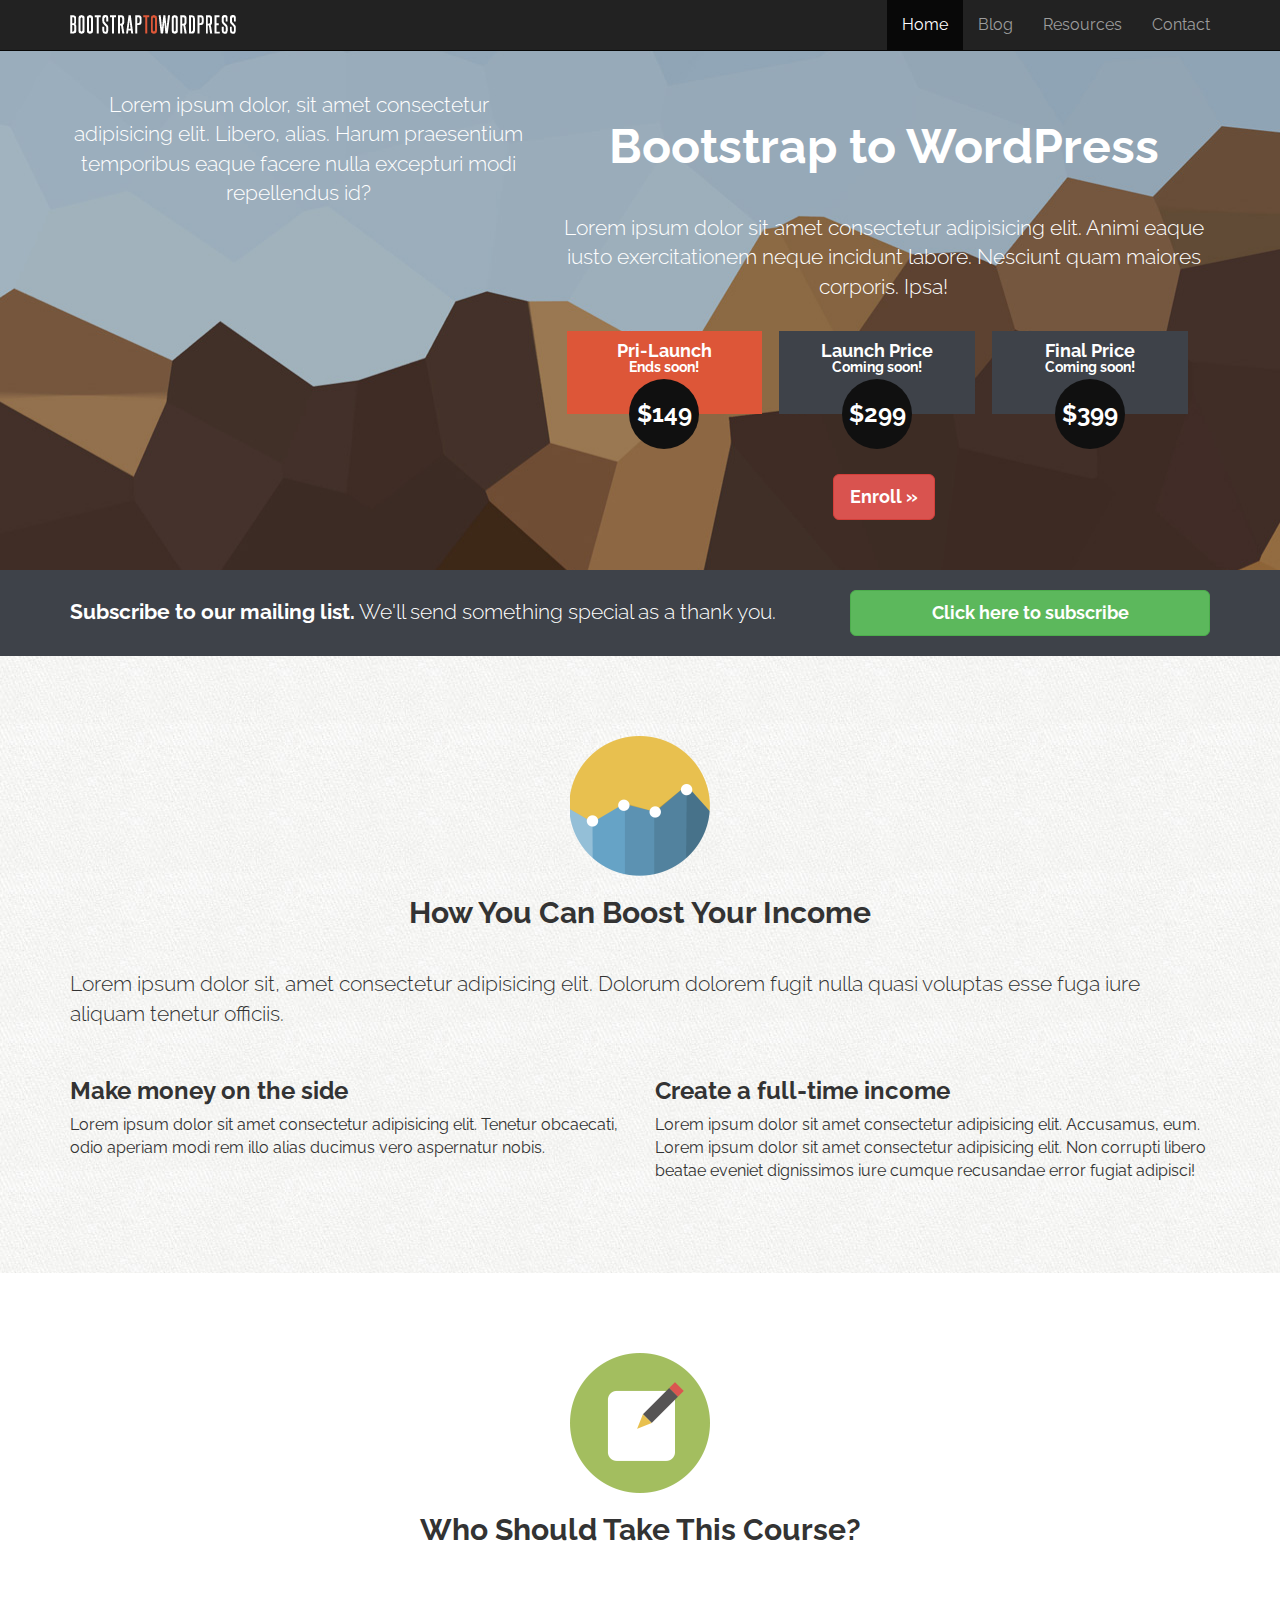
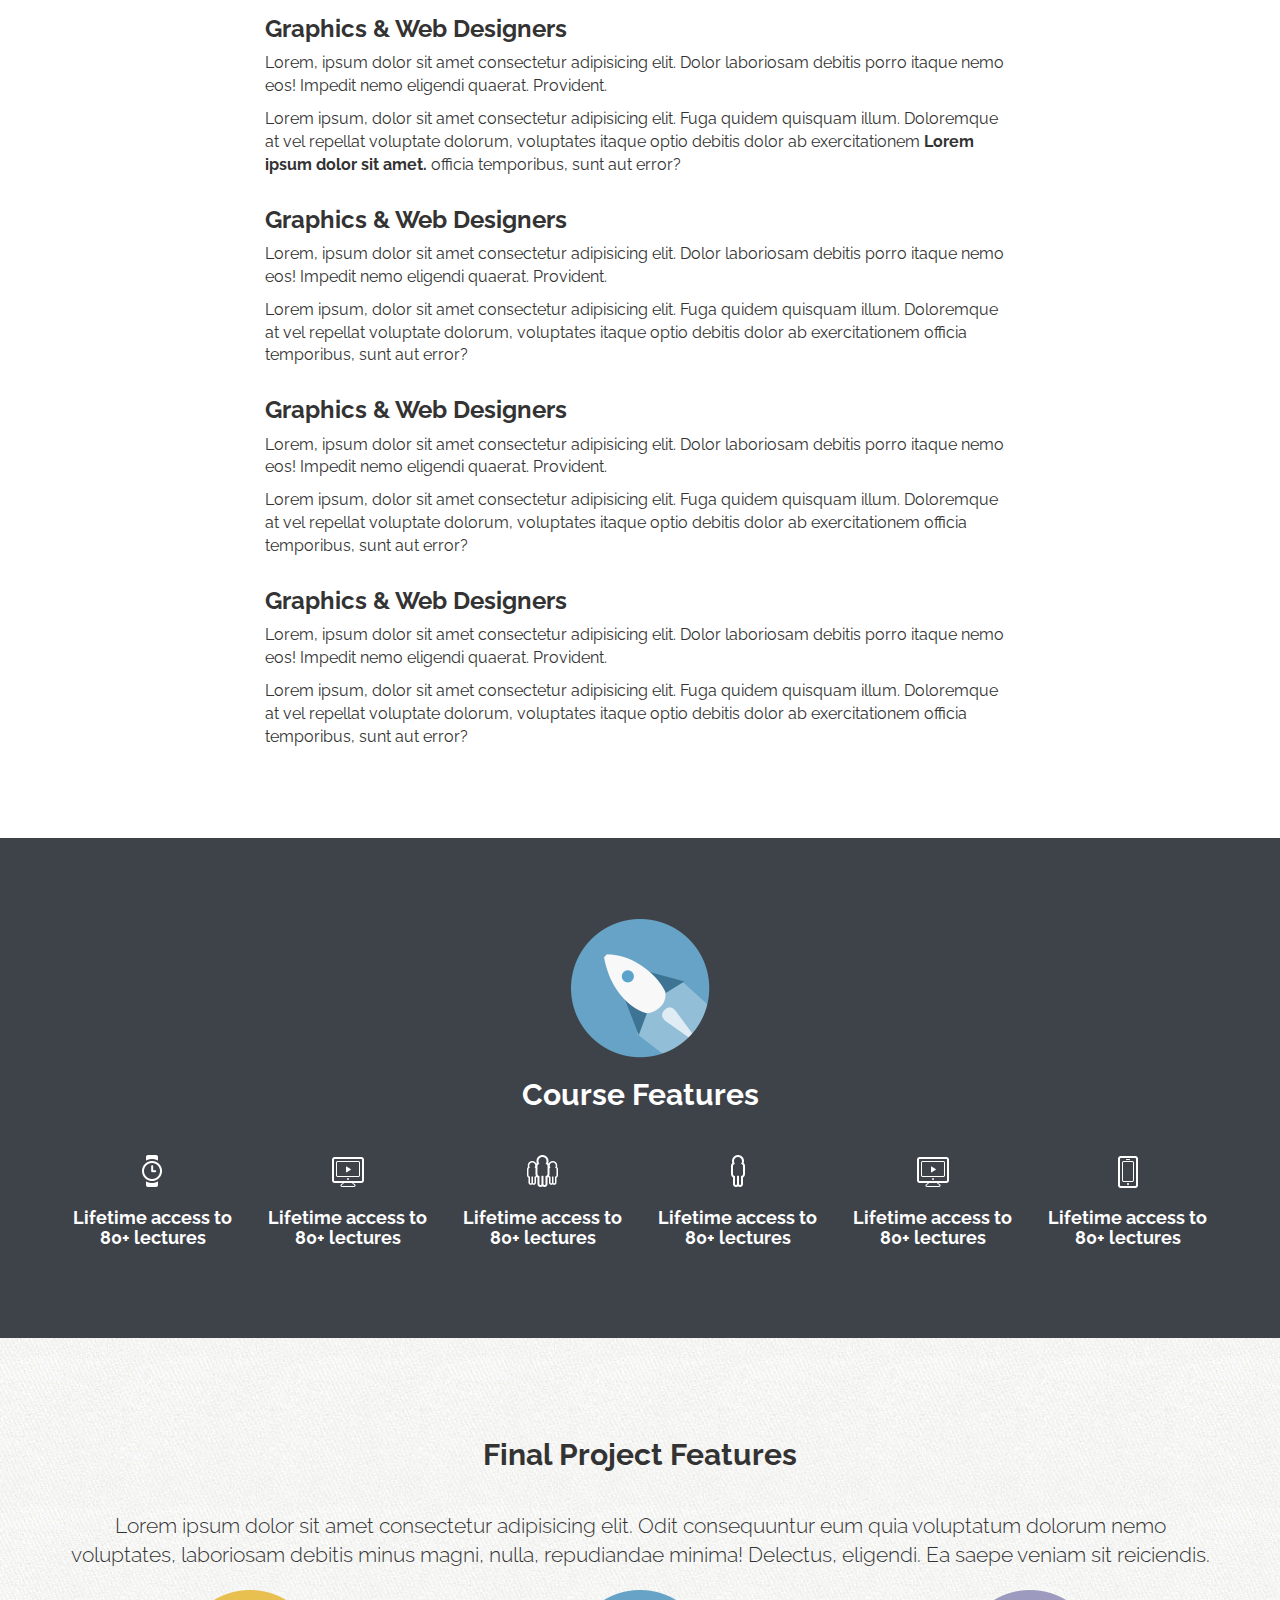
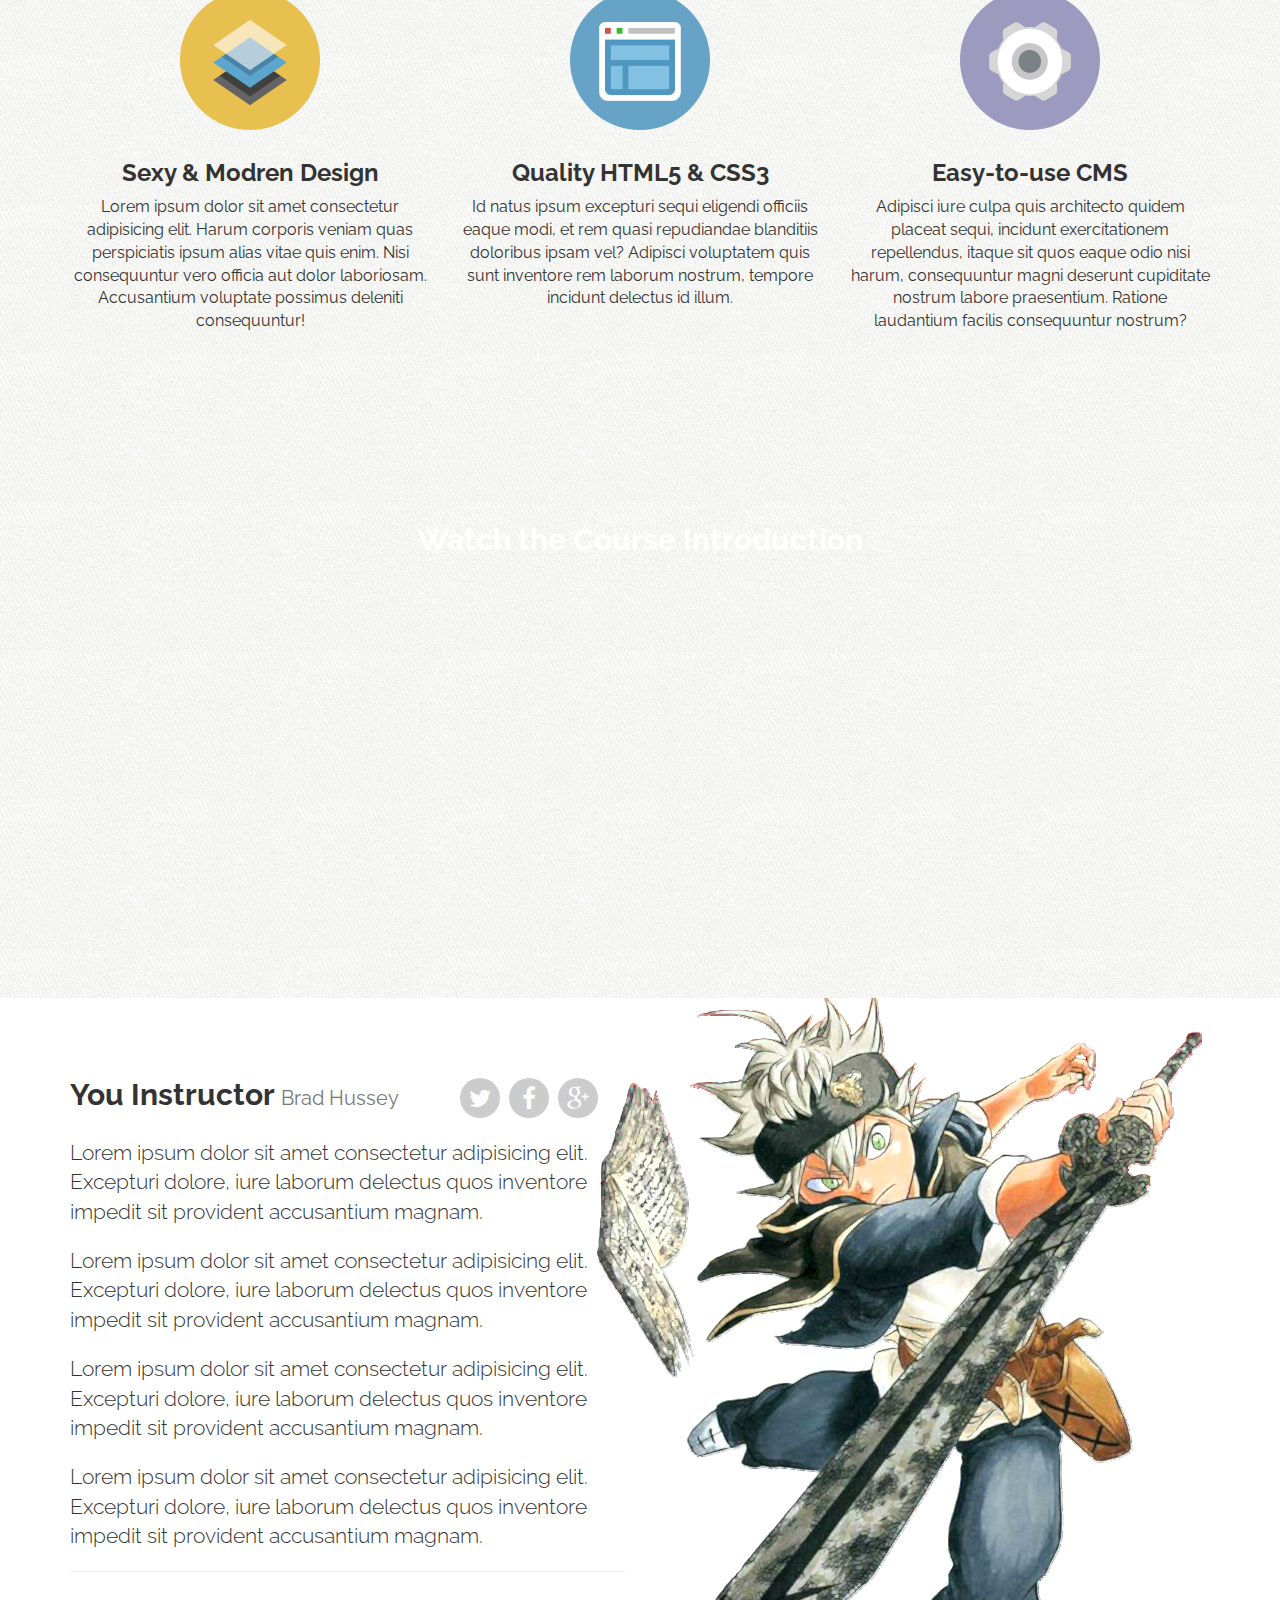
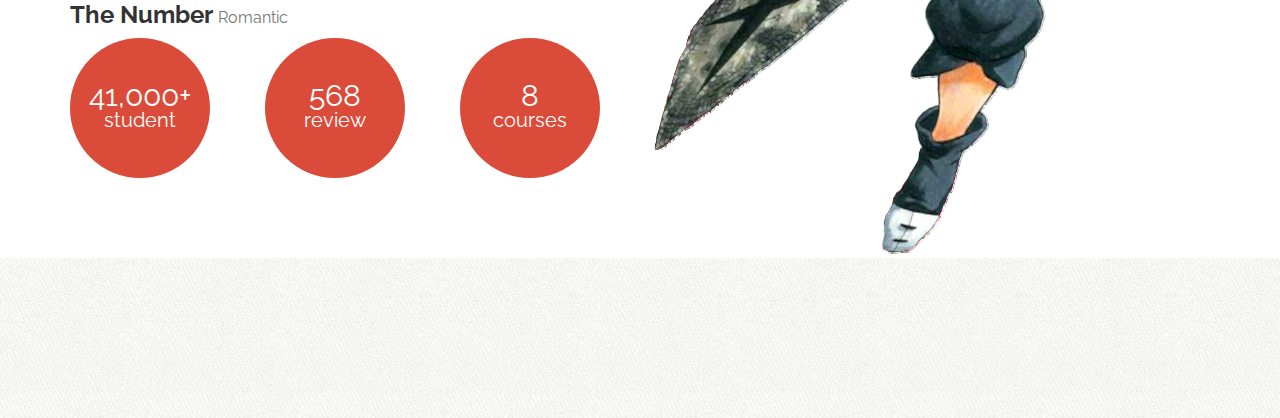
==== index.html @ 8e04586d "section instructor" ====
<!DOCTYPE html>
<!DOCTYPE html>
<html lang="en">
<head>
  <meta http-equiv="Content-Type" content="text/html" charset="UTF-8">
  <meta name="viewport" content="width=device-width, initial-scale=1.0">
  <meta http-equiv="X-UA-Compatible" content="ie=edge">
  <meta name="description"  content="">
  <meta name="author" content="">

  <link rel="icon" href="assets/img/favicon.ico">

  <title>Boostrap to wordpress</title>

  <!-- Bootstrap core Css -->
  <link rel="stylesheet" href="assets/css/bootstrap.min.css">

  <!-- FontAwesome Icons -->
  <link rel="stylesheet" href="assets/css/font-awesome/css/font-awesome.min.css">

  <!-- Custom CSS -->
  <link rel="stylesheet" href="assets/css/custom.css">

  <!-- Google Fonts -->
  <link rel="stylesheet" href="https://fonts.googleapis.com/css?family=Raleway:400,700" >

  <!-- HTML5 shiv and Respond.js IE8 support of HTML5 elements and media queries -->
  <!-- [if lt IE 9]
    <script src="https://oss.maxcdn.com/html5shiv/3.7.2/html5shiv.min.js"></script>
    <script src="https://oss.maxcdn.com/respond/1.4.2/respond.min.js"></script>
  [endif] -->

</head>
<body>

  <!-- HEADER -->
  <header class="site-header" role="banner">
    <!-- NAVBAR -->
    <div class="navbar-wrapper">
      <div class="navbar navbar-inverse navbar-fixed-top" role="navigation">
        <div class="container">
          
          <!-- navbar-header -->
          <div class="navbar-header">
            <button type="button" class="navbar-toggle" data-toggle="collapse" data-target=".navbar-collapse">
              <span class="sr-only">Toggle navigation</span>
              <span class="icon-bar"></span>
              <span class="icon-bar"></span>
              <span class="icon-bar"></span>
            </button>
            <!-- web-logo -->
            <a class="navbar-brand" href=""><img src="assets/img/logo.png" alt="Bootstrap to WordPress"></a>
          </div>

         <!-- navbar-collapse  -->
         <div class="navbar-collapse collapse">
           <ul class="nav navbar-nav navbar-right">
             <li class="active"><a href="">Home</a></li>
             <li><a href="">Blog</a></li>
             <li><a href="">Resources</a></li>
             <li><a href="">Contact</a></li>
           </ul>
         </div>

        </div>
      </div>
    </div>
    
  </header>

  <!-- HERO -->
  <section id="hero" data-type="background" data-speed="5">
    <article>
      <div class="container clearfix">
        <div class="row">

          <div class="col-sm-5">
            <!-- add-img  -->
            <p class="lead">Lorem ipsum dolor, sit amet consectetur adipisicing elit. Libero, alias. Harum praesentium temporibus eaque facere nulla excepturi modi repellendus id?</p>
          </div>

          <div class="col-sm-7 hero-text">
            <h1>Bootstrap to WordPress</h1>
            <p class="lead">Lorem ipsum dolor sit amet consectetur adipisicing elit. Animi eaque iusto exercitationem neque incidunt labore. Nesciunt quam maiores corporis. Ipsa!</p>

            <div id="price-timeline">
              <div class="price active">
                <h4>Pri-Launch <small>Ends soon!</small></h4>
                <span>$149</span>
              </div>

              <div class="price">
                  <h4>Launch Price <small>Coming soon!</small></h4>
                  <span>$299</span>
              </div>

              <div class="price">
                  <h4>Final Price <small>Coming soon!</small></h4>
                  <span>$399</span>
              </div>
            </div>

            <p><a href="" class="btn btn-lg btn-danger" href="/" role="button">Enroll &raquo;</a></p>
          </div>
          
        </div>
      </div>
    </article>

  </section>

  <!-- OPT IN SECTION -->
  <section id="optin">
    <div class="container">
      <div class="row">

        <div class="col-sm-8">
          <p class="lead"><strong>Subscribe to our mailing list.</strong>
            We'll send something special as a thank you.
          </p>
        </div>

        <div class="col-sm-4">
          <button class="btn btn-success btn-lg btn-block" data-toggle="modal" data-target="#myModal">Click here to subscribe</button>
        </div>

      </div>
    </div>
  </section>

  <!-- BOOST YOUR INCOME -->
  <section id="boost-income">
    <div class="container">

      <div class="section-header">
        <img src="assets/img/icon-boost.png" alt="Chart">
        <h2>How You Can Boost Your Income</h2>
      </div>

      <p class="lead">Lorem ipsum dolor sit, amet consectetur adipisicing elit. Dolorum dolorem fugit nulla quasi voluptas esse fuga iure aliquam tenetur officiis.</p>

      <div class="row">
        <div class="col-sm-6">
          <h3>Make money on the side</h3>
          <p>Lorem ipsum dolor sit amet consectetur adipisicing elit. Tenetur obcaecati, odio aperiam modi rem illo alias ducimus vero aspernatur nobis.</p>
        </div>

        <div class="col-sm-6">
          <h3>Create a full-time income</h3>
          <p>Lorem ipsum dolor sit amet consectetur adipisicing elit. Accusamus, eum. Lorem ipsum dolor sit amet consectetur adipisicing elit. Non corrupti libero beatae eveniet dignissimos iure cumque recusandae error fugiat adipisci!</p>
        </div>
      </div>
    </div>
  </section>

  <!-- WHO BENEFITS -->
  <section id="who-benefits">
    <div class="container">

      <div class="section-header">
        <img src="assets/img/icon-pad.png" alt="Pad and pencil">
        <h2>Who Should Take This Course?</h2>
      </div>

      <div class="row">
        <div class="col-sm-8 col-sm-offset-2">
          <h3>Graphics &amp; Web Designers</h3>
          <p>Lorem, ipsum dolor sit amet consectetur adipisicing elit. Dolor laboriosam debitis porro itaque nemo eos! Impedit nemo eligendi quaerat. Provident.</p>
          <p>Lorem ipsum, dolor sit amet consectetur adipisicing elit. Fuga quidem quisquam illum. Doloremque at vel repellat voluptate dolorum, voluptates itaque optio debitis dolor ab exercitationem <strong>Lorem ipsum dolor sit amet.</strong> officia temporibus, sunt aut error?</p>
          
          <h3>Graphics &amp; Web Designers</h3>
          <p>Lorem, ipsum dolor sit amet consectetur adipisicing elit. Dolor laboriosam debitis porro itaque nemo eos! Impedit nemo eligendi quaerat. Provident.</p>
          <p>Lorem ipsum, dolor sit amet consectetur adipisicing elit. Fuga quidem quisquam illum. Doloremque at vel repellat voluptate dolorum, voluptates itaque optio debitis dolor ab exercitationem officia temporibus, sunt aut error?</p>
          
          <h3>Graphics &amp; Web Designers</h3>
          <p>Lorem, ipsum dolor sit amet consectetur adipisicing elit. Dolor laboriosam debitis porro itaque nemo eos! Impedit nemo eligendi quaerat. Provident.</p>
          <p>Lorem ipsum, dolor sit amet consectetur adipisicing elit. Fuga quidem quisquam illum. Doloremque at vel repellat voluptate dolorum, voluptates itaque optio debitis dolor ab exercitationem officia temporibus, sunt aut error?</p>
          
          <h3>Graphics &amp; Web Designers</h3>
          <p>Lorem, ipsum dolor sit amet consectetur adipisicing elit. Dolor laboriosam debitis porro itaque nemo eos! Impedit nemo eligendi quaerat. Provident.</p>
          <p>Lorem ipsum, dolor sit amet consectetur adipisicing elit. Fuga quidem quisquam illum. Doloremque at vel repellat voluptate dolorum, voluptates itaque optio debitis dolor ab exercitationem officia temporibus, sunt aut error?</p>
        </div>
      </div>

    </div>
  </section>

  <!-- CORSE FEATURES -->
  <section id="course-features">
    <div class="container">

      <div class="section-header">
        <img src="assets/img/icon-rocket.png" alt="Rocket">
        <h2>Course Features</h2>
      </div>

      <div class="row">
        <div class="col-sm-2">
          <i class="ci ci-watch"></i>
          <h4>Lifetime access to 80+ lectures</h4>
        </div>

        <div class="col-sm-2">
          <i class="ci ci-calendar"></i>
          <h4>Lifetime access to 80+ lectures</h4>
        </div>

        <div class="col-sm-2">
          <i class="ci ci-community"></i>
          <h4>Lifetime access to 80+ lectures</h4>
        </div>

        <div class="col-sm-2">
          <i class="ci ci-instructor"></i>
          <h4>Lifetime access to 80+ lectures</h4>
        </div>

        <div class="col-sm-2">
          <i class="ci ci-computer"></i>
          <h4>Lifetime access to 80+ lectures</h4>
        </div>

        <div class="col-sm-2">
          <i class="ci ci-device"></i>
          <h4>Lifetime access to 80+ lectures</h4>
        </div>
      </div>
    </div>
  </section>

  <!-- PROJECT FEATURES -->
  <section id="project-features">
    <div class="container">

      <h2>Final Project Features</h2>
      <div class="lead">Lorem ipsum dolor sit amet consectetur adipisicing elit. Odit consequuntur eum quia voluptatum dolorum nemo voluptates, laboriosam debitis minus magni, nulla, repudiandae minima! Delectus, eligendi. Ea saepe veniam sit reiciendis.</div>

      <div class="row">
        <div class="col-sm-4">
          <img src="assets/img/icon-design.png" alt="Design">
          <h3>Sexy &amp; Modren Design</h3>
          <p>Lorem ipsum dolor sit amet consectetur adipisicing elit. Harum corporis veniam quas perspiciatis ipsum alias vitae quis enim. Nisi consequuntur vero officia aut dolor laboriosam. Accusantium voluptate possimus deleniti consequuntur!</p>
        </div>
        <div class="col-sm-4">
          <img src="assets/img/icon-code.png" alt="Code">
          <h3>Quality HTML5 &amp; CSS3</h3>
          <p>Id natus ipsum excepturi sequi eligendi officiis eaque modi, et rem quasi repudiandae blanditiis doloribus ipsam vel? Adipisci voluptatem quis sunt inventore rem laborum nostrum, tempore incidunt delectus id illum.</p>
        </div>
        <div class="col-sm-4">
          <img src="assets/img/icon-cms.png" alt="">
          <h3>Easy-to-use CMS</h3>
          <p>Adipisci iure culpa quis architecto quidem placeat sequi, incidunt exercitationem repellendus, itaque sit quos eaque odio nisi harum, consequuntur magni deserunt cupiditate nostrum labore praesentium. Ratione laudantium facilis consequuntur nostrum?</p>
        </div>
      </div>
    </div>
  </section>

  <!-- VIDEO FEATURETTE -->
  <section id="featurette">
    <div class="container">
      <div class="row">
        <div class="col-sm-8 col-sm-offset-2">
          <h2>Watch the Course Introduction</h2>
          <iframe width="560" height="315" src="//www.youtube.com/embed/Oa2t7J2ruLA" frameborder="0" allow="autoplay; encrypted-media" allowfullscreen></iframe>
        </div>
      </div>
    </div>
  </section>

  <!-- INSTRUCTOR -->
  <section id="instructor">
    <div class="container">
      <div class="row">
        <div class="col-sm-8 col-md-6">
          <div class="row">
            <div class="col-lg-8">
              <h2>You Instructor <small>Brad Hussey</small></h2>
            </div>

            <div class="col-lg-4">
              <a href="" target="_blank" class="badge social twitter">
                <i class="fa fa-twitter"></i>
              </a>

              <a href="" target="_blank" class="badge social facebook">
                <i class="fa fa-facebook"></i>
              </a>

              <a href="" target="_blank" class="badge social gplus">
                <i class="fa fa-google-plus"></i>
              </a>
            </div>
          </div>

          <p class="lead">Lorem ipsum dolor sit amet consectetur adipisicing elit. Excepturi dolore, iure laborum delectus quos inventore impedit sit provident accusantium magnam.</p>
          <p class="lead">Lorem ipsum dolor sit amet consectetur adipisicing elit. Excepturi dolore, iure laborum delectus quos inventore impedit sit provident accusantium magnam.</p>
          <p class="lead">Lorem ipsum dolor sit amet consectetur adipisicing elit. Excepturi dolore, iure laborum delectus quos inventore impedit sit provident accusantium magnam.</p>
          <p class="lead">Lorem ipsum dolor sit amet consectetur adipisicing elit. Excepturi dolore, iure laborum delectus quos inventore impedit sit provident accusantium magnam.</p>

          <hr>

          <h3>The Number <small>Romantic</small></h3>

          <div class="row">

            <div class="col-xs-4">
              <div class="num">
                <div class="num-content">
                  41,000+ <span>student</span>
                </div>
              </div>
            </div>

            <div class="col-xs-4">
              <div class="num">
                <div class="num-content">
                  568 <span>review</span>
                </div>
              </div>
            </div>

            <div class="col-xs-4">
              <div class="num">
                <div class="num-content">
                  8 <span>courses</span>
                </div>
              </div>
            </div>

          </div>
        </div>
      </div>
    </div>
  </section>

  <!-- SIGN UP -->
  <section>

  </section>

  <!-- FOOTER -->
  <footer>

  </footer>

  <!-- MODAL -->
  <div class="modal fade" id="myModal">
    <div class="modal-dialog">
      <div class="modal-content">

        <div class="modal-header">
          <button type="button" class="close" data-dismiss="modal">
            <span aria-hidden="true">&times;</span>
            <span class="sr-only">Close</span>
          </button>

          <h4 class="modal-title" id="myModalLabel">
            <i class="fa fa-envelope"> Subscribe to our Mailing List</i>
          </h4>
        </div>
        
        <div class="modal-body">
          <p>Lorem ipsum dolor, sit amet consectetur adipisicing elit. Quisquam, reprehenderit? Voluptatem omnis neque molestiae voluptatum vel, iste eius, qui blanditiis, repellendus iusto ipsa facilis illum voluptates consectetur voluptas libero? Fuga!</p>

          <form class="form-inline" role="form">
            <div class="form-group">
              <label for="subscribe-name" class="sr-only">Your first name</label>
              <input type="text" class="form-control" id="subscribe-name" placeholder="Your first name">
            </div>

            <div class="form-group">
              <label for="subscribe-email" class="sr-only">Your first name</label>
              <input type="text" class="form-control" id="subscribe-email" placeholder="Your first name">
            </div>

            <input type="submit" class="btn btn-danger">
          </form>

          <hr>

          <p>Lorem ipsum dolor sit amet, consectetur adipisicing elit. Accusamus alias cumque repellat autem animi porro odit quia, in architecto nemo.</p>
        </div>
      </div>
    </div>
  </div>

  <!-- BOOSTRAP CORE JAVASCRIPT -->
  <script src="//ajax.googleapis.com/ajax/libs/jquery/1.11.1/jquery.min.js"></script>
  <script src="assets/js/jquery-2.1.1.min.js"></script>
  <script src="assets/js/bootstrap.min.js"></script>
  <script src="assets/js/main.js"></script>
</body>
</html>
---- assets/css/custom.css ----
/* ----- COLOUR REFERENCES -----
Green: #79b044
Salmon: #dd5638
Blue Gray: #3e4249
*/

/* ----- GENERAL ----- */
:root {
  --color-green: #79b044;
  --color-salmon: #dd5638;
  --color-blue_gray: #3e4249;
  --color-gray: #ccc;
  --color-dark: #101010;
  --color-white: #fff;
  --color-twitter_bg: #55acee;
  --color-facebook_bg: #3b5998;
  --color-gplus_bg: #db4b39;
}
html {
  font-size: 62.5%;
}

body {
  font-family: 'Raleway', sans-serif;
  font-size: 1.6rem;
  margin-top: 5rem;
  background: url('../img/tile.jpg') top left repeat;
}

/* ----- GLOGAL ----- */
h1,h2,h3,h4,h5,h6 {
  -webkit-font-smoothing: antialiased;
  text-rendering: optimizeLegibility;
  font-weight: bold;
}

/* overide bootstrap style */
h1 {
  font-size: 3em;
}

h1,h2 {
  margin: 0 0 4rem;
}

h3 {
  margin: 2rem 0;
}

h4 {
  font-size: 1.8rem;
}

button, input, .btn, a.btn {
  -webkit-font-smoothing: antialiased;
  text-rendering: optimizeLegibility;
  color: var(--color-white);
}

.btn {
  font-weight: bold;
}

img {
  max-width: 100%;
}

.modal-content {
  background: url('../img/tile.jpg') top left repeat;
}

.badge.social {
  background: var(--color-gray);
  font-size: 2.4rem;
  height: 4rem;
  width: 4rem;
  text-align: center;
  line-height: 4.2rem;
  margin:  0 .5rem 2rem 0;
  padding: 0;
  border-radius: 5rem;
}

.badge.social.twitter:hover {
  background: var(--color-twitter_bg);
}

.badge.social.facebook:hover {
  background: var(--color-facebook_bg);
}

.badge.social.gplus:hover {
  background: var(--color-gplus_bg);
}

/* SECTION HERO */
#hero {
  background: url('../img/hero-bg.jpg') 50% 0 repeat fixed;
  min-height: 50rem;
  padding: 4rem 0;
  color: var(--color-white);
  -webkit-font-smoothing: antialiased;
  text-rendering: optimizeLegibility;
}
#hero article{
  width: 100%;
  text-align: center;
}

#hero .hero-text {
  margin-top: 3rem;
}

#price-timeline {
  margin: 3rem 0 6rem;
  text-align: center;
}

#price-timeline .price {
  display: inline-block;
  margin: 0 2% 0 0;
  width: 30%;
  background: var(--color-blue_gray);
  padding: 1rem 2rem 3rem;
  position: relative;
  vertical-align: top;
}

#price-timeline .price.active {
  background: var(--color-salmon);
}

#price-timeline .price span {
    background: var(--color-dark);
    display: block;
    height: 7rem;
    width: 7rem;
    text-align: center;
    line-height: 7rem;
    font-weight: bold;
    font-size: 2.4rem;
    border-radius: 100%;
    -webkit-boder-radius: 100%;
    -moz-border-radius: 100%;
    position: absolute;
    bottom: -3.5rem;
    left: 50%;
    margin-left: -3.5rem;
}

#price-timeline h4 {
  margin: 0 0 1rem;
}

#price-timeline h4 small {
  color: var(--color-white);
  font-weight: bold;
  display: block;
}

/* ----- SECTION LAYOUT ----- */
section {
  padding: 8rem 0;
}

section h2 {
  margin: 2rem 0 4rem;
}

section h3 {
  margin: 3rem 0 1rem;
}

.section-header {
  text-align: center;
}

#optin {
  background: var(--color-blue_gray);
  padding: 2rem 0;
  color: var(--color-white);
  font-size: 1.2em;
  -webkit-font-smoothing: antialiased;
  text-rendering: optimizeLegibility;
}

#optin p {
  margin: .7rem 0 0 0;
}

/* ----- SECTION WHO BENEFITS ----- */
#who-benefits {
  background: var(--color-white);
}

/* ----- SECTION FEATURES----- */
#course-features {
  background: var(--color-blue_gray);
  color: var(--color-white);
  text-align: center;
}
/* custom icon sprites */
i.ci {
  display: inline-block;
  height: 4rem;
  width: 4rem;
  background: url('../img/icon-sprite.png') no-repeat;
}

.ci.ci-computer  { background-position: 0 0; }
.ci.ci-watch     { background-position: -4rem 0; }
.ci.ci-calender  { background-position: -8rem 0; }
.ci.ci-community { background-position: -12rem 0; }
.ci.ci-instructor  { background-position: -16rem 0; }
.ci.ci-device    { background-position: -20rem 0; }

/* ---- SECTION PROJECT FEATURES ----- */
#project-features {
  text-align: center;
}

/* ----- SECTION VIDEO FEATURETTE -----*/
#featurette {
  background: url('../img/stuff-bg.jpg') 50% 100% repeat fixed;
  background-size: cover;
  text-align: center;
  color: var(--color-white);
}

/* ----- SECTION INSTRUCTOR -----*/
#instructor {
  /* 90% is x-positon(90%from left) 1rem is y-position(top) */
  background: var(--color-white) url('../img/black-cover.png') 90% -2rem no-repeat;
}

#instructor h2 {
  margin: 0 0 2rem;
}

#instructor .num {
  font-size: 3rem;
  flex-wrap: bold;
  color: var(--color-white);
  height: 14rem;
  width: 14rem;
  text-align: center;
  background: var(--color-gplus_bg);
  border-radius: 100%;
  -webkit-font-smoothing: antialiased;
  text-rendering: optimizeLegibility;
  position: relative;
}

.num-content {
  position: absolute;
  top: 50%;
  left: 50%;
  transform: translate(-50%, -50%);
  line-height: 2.4rem;
}

#instructor .num span {
  display: block;
  font-size: 2rem;
  font-weight: normal;
}
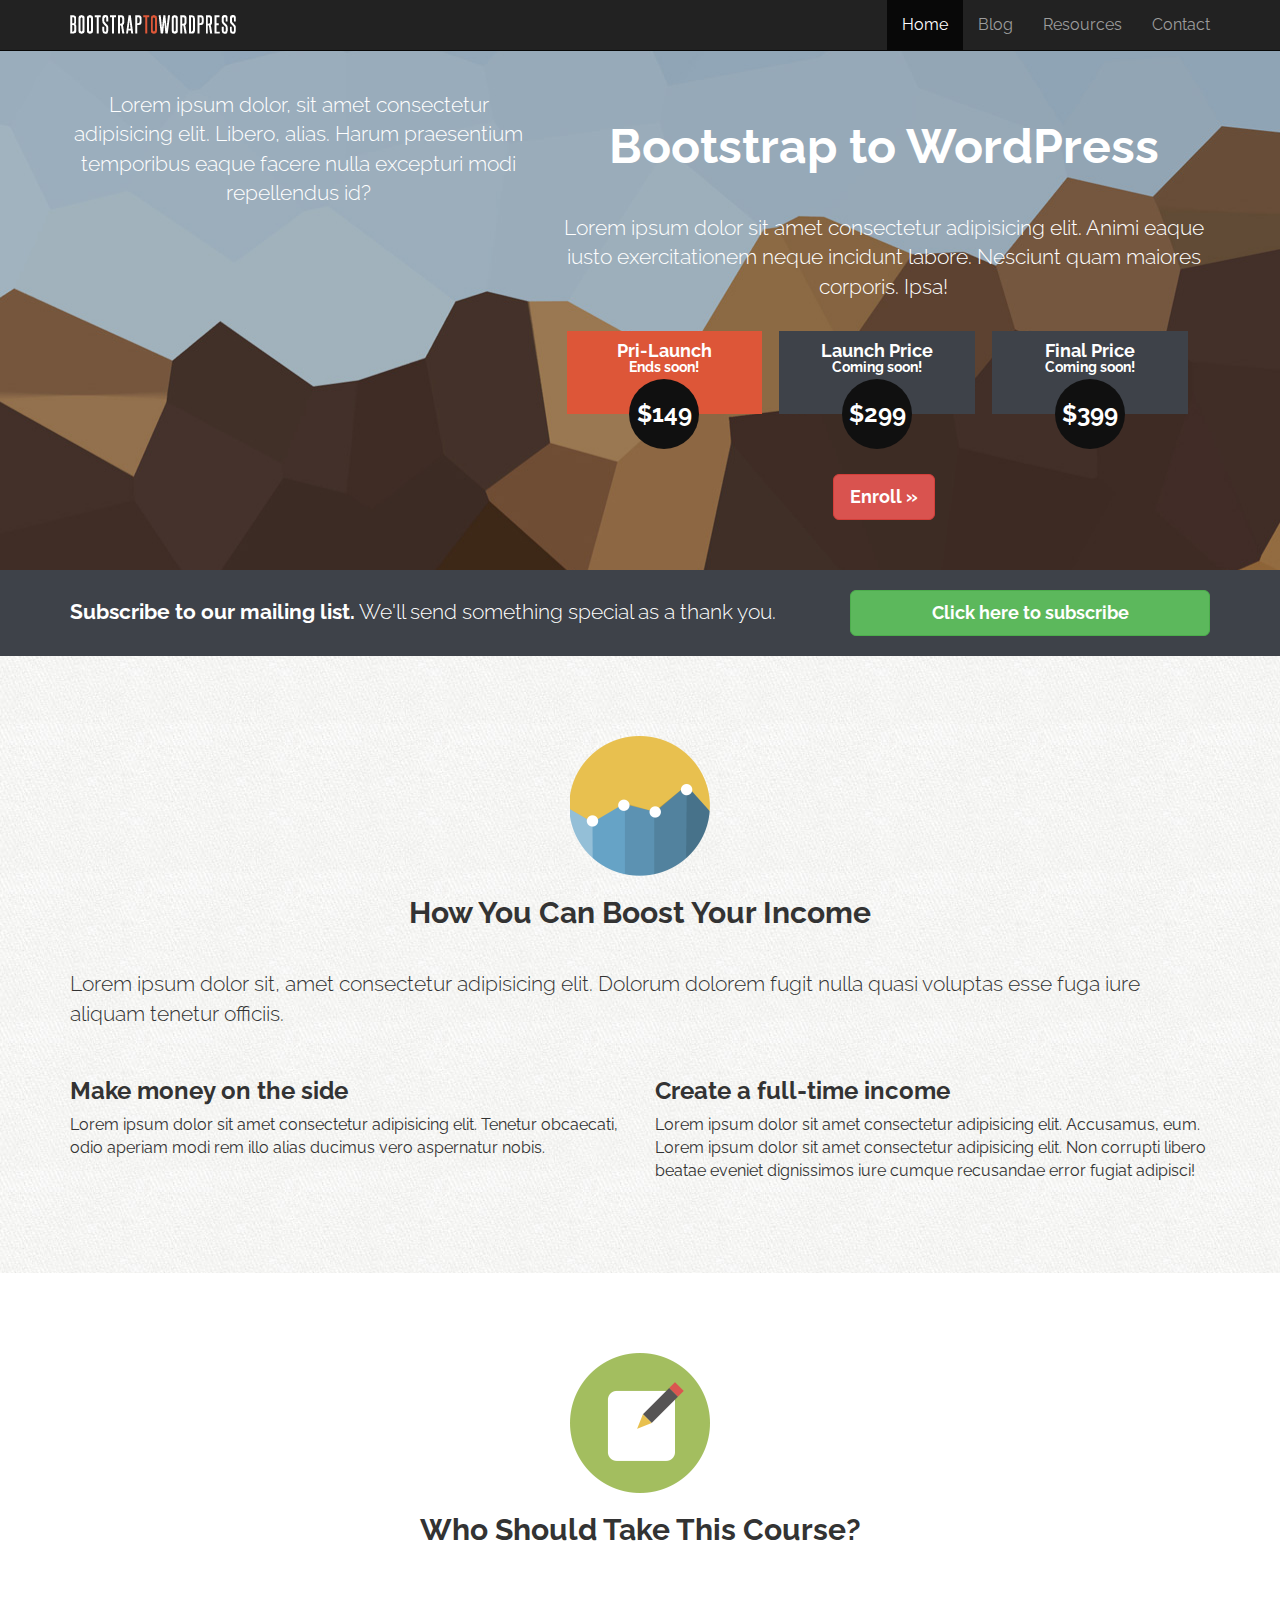
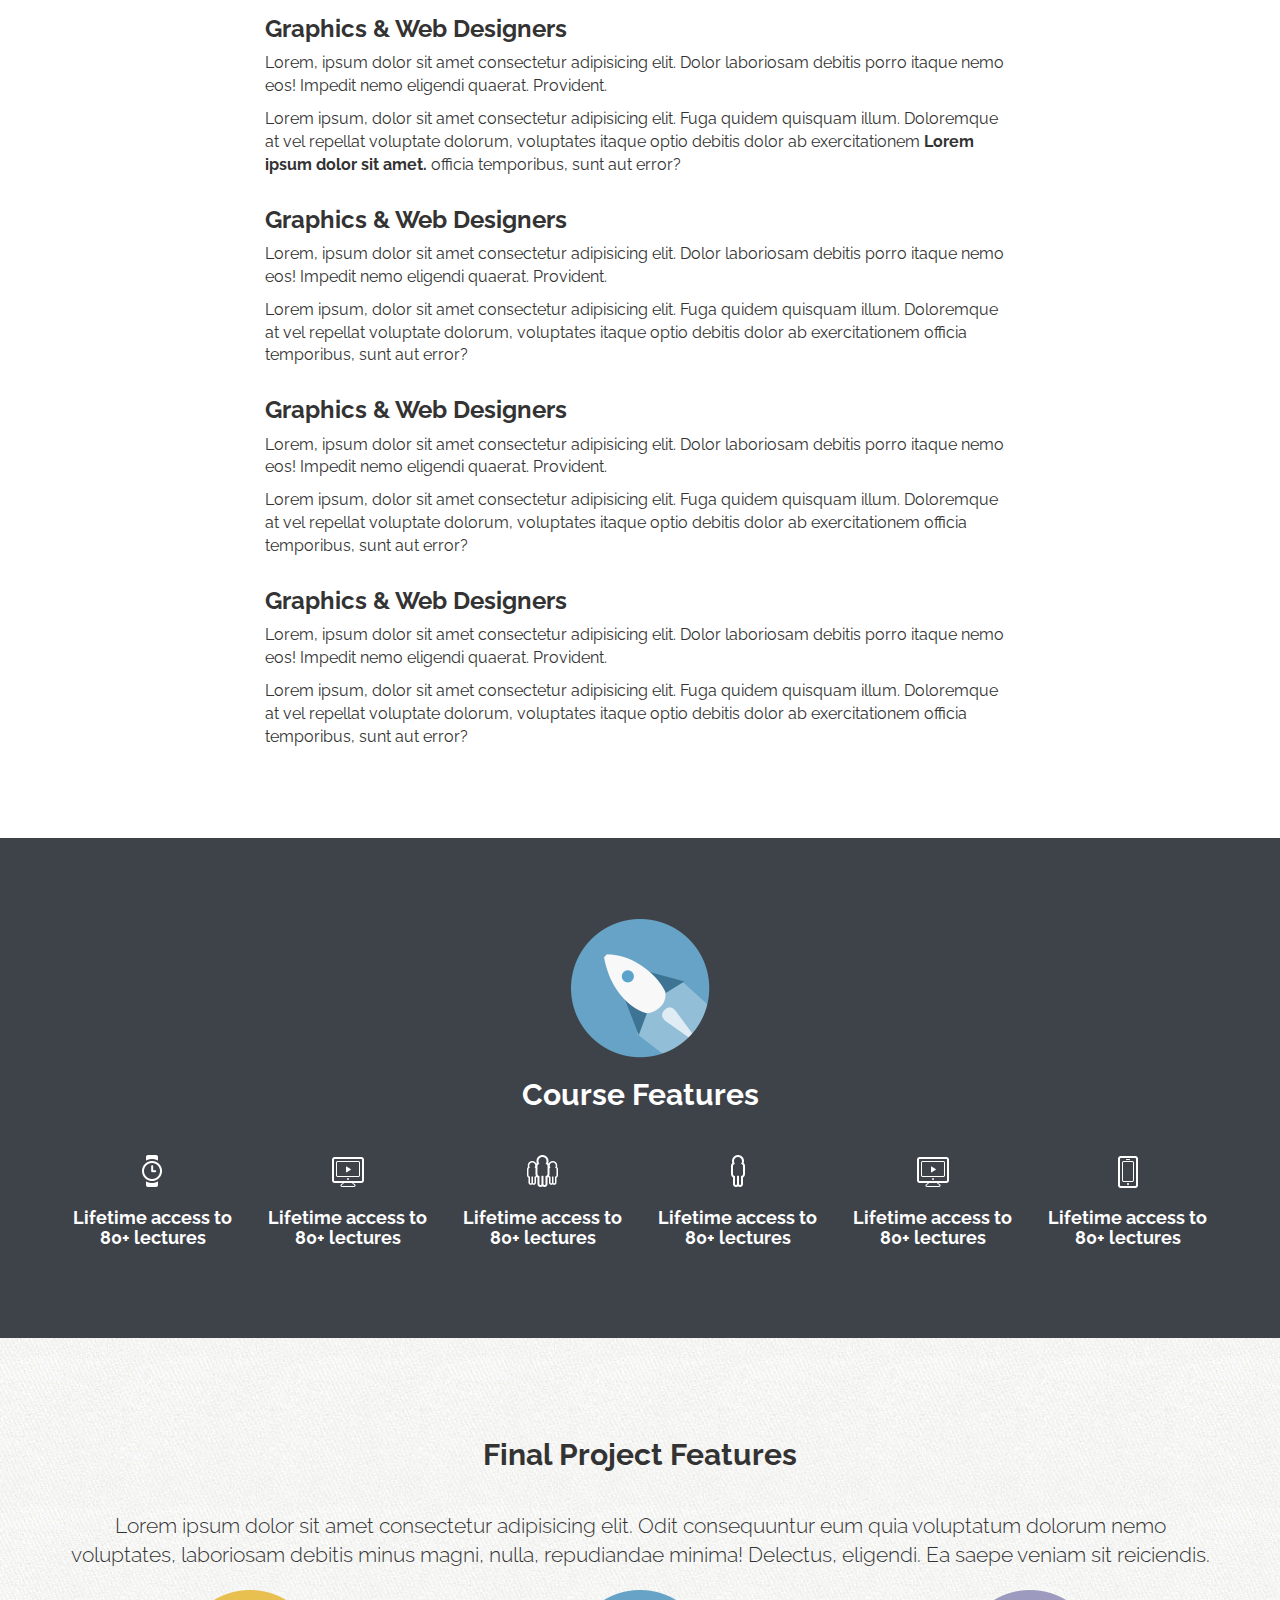
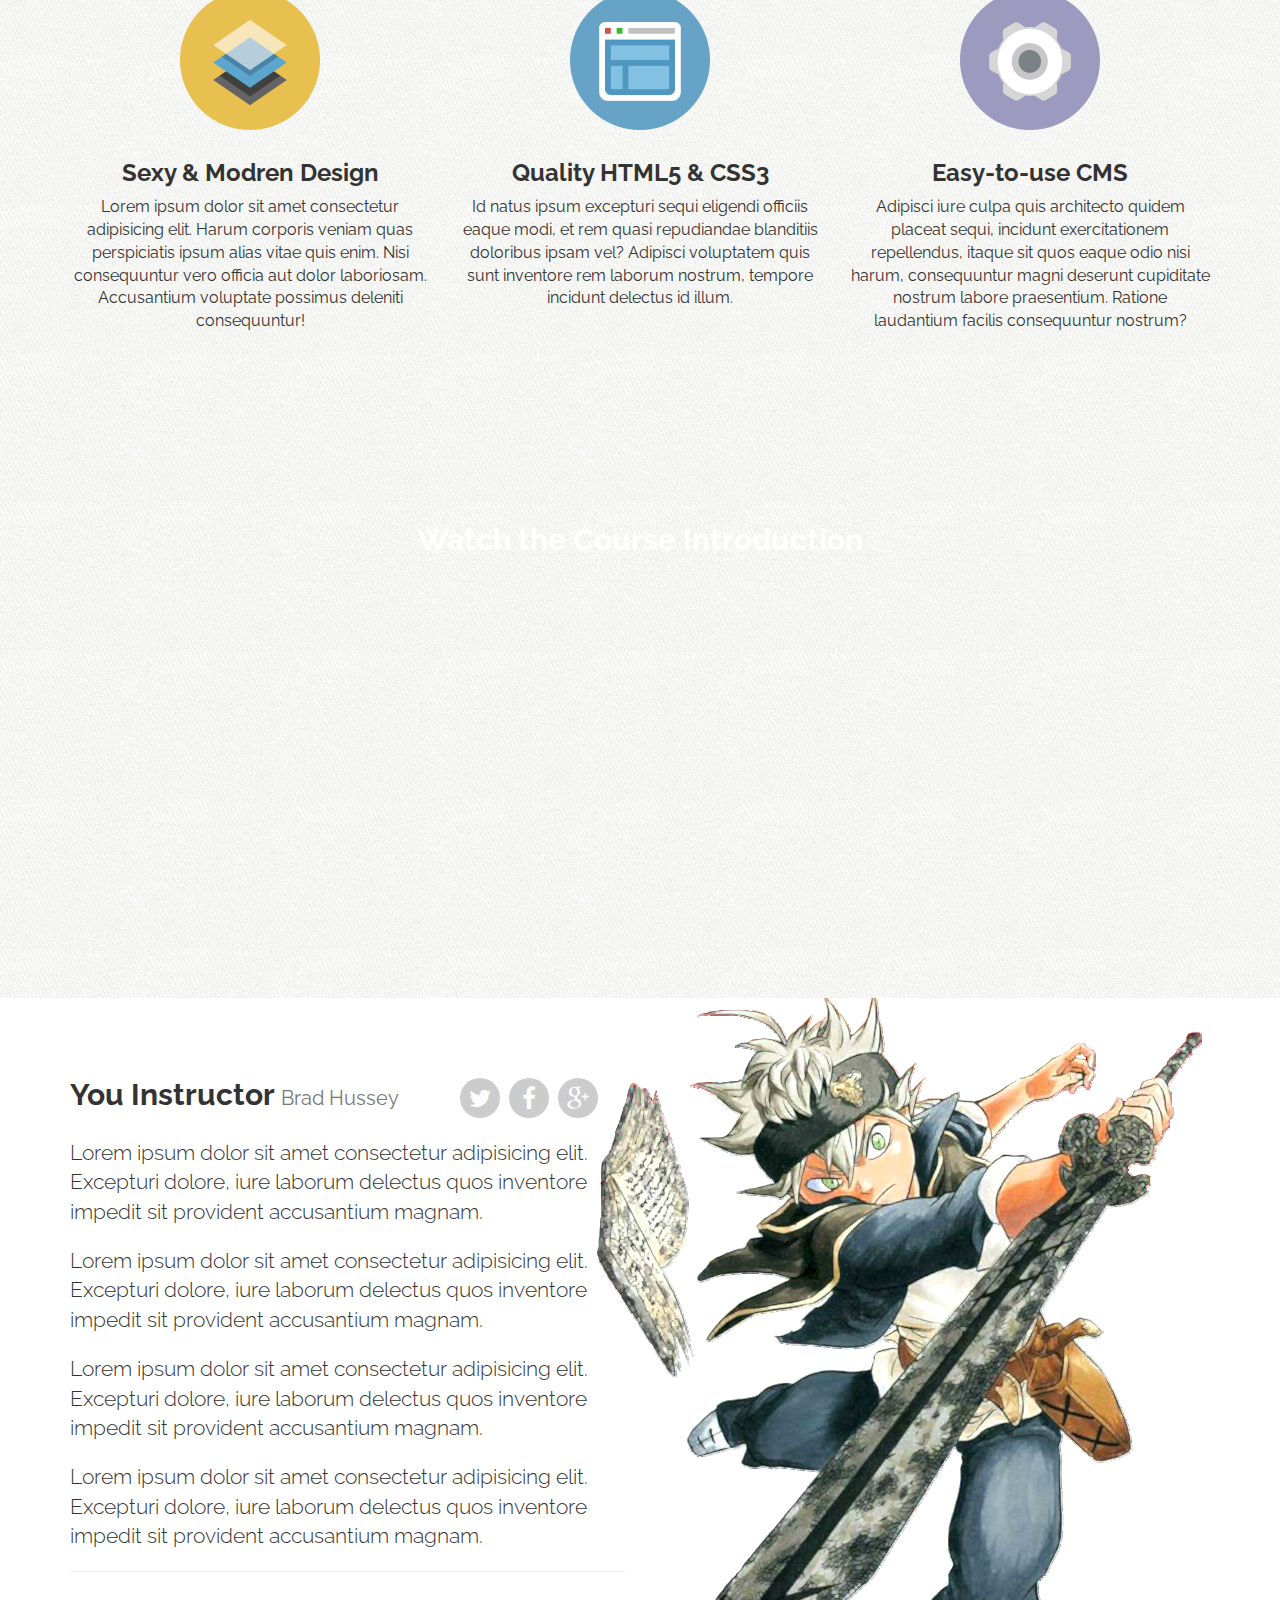
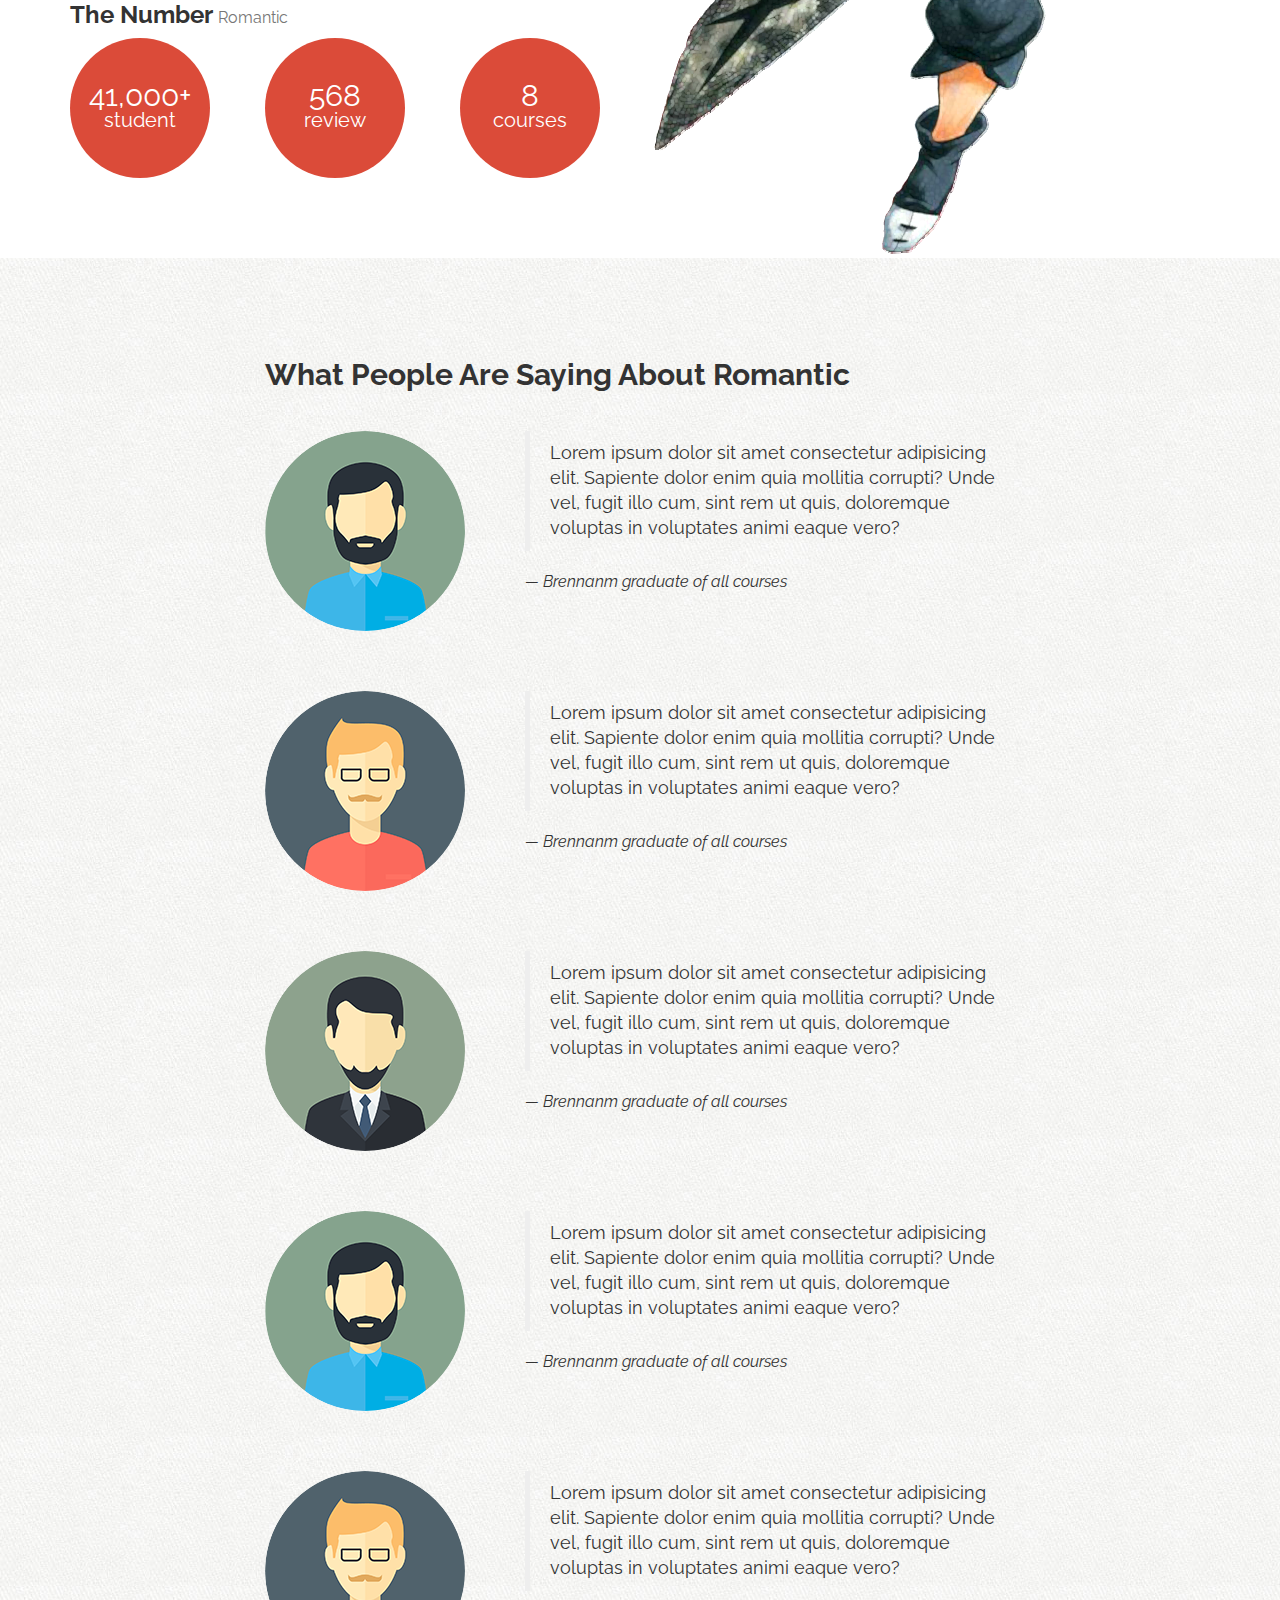
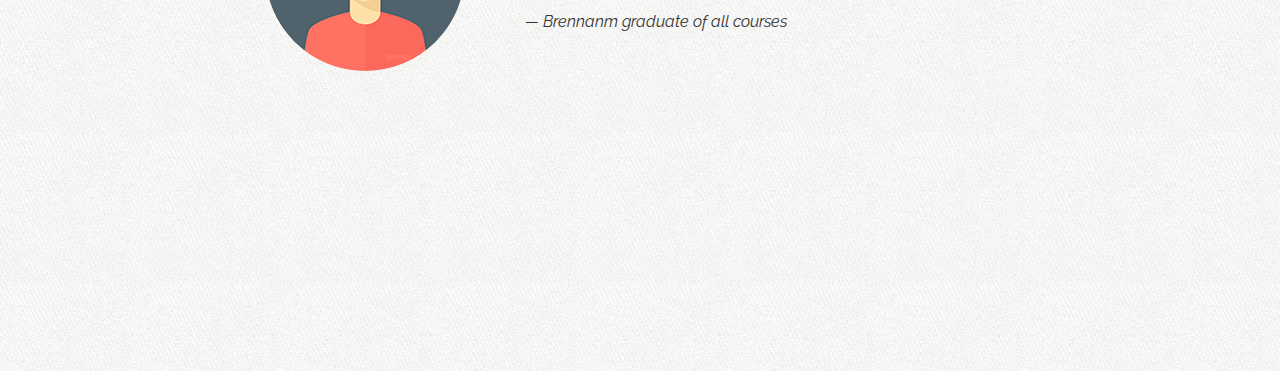
==== commit 63446ece: "section testimonials" ====
--- a/index.html
+++ b/index.html
@@ -333,6 +333,63 @@
     </div>
   </section>
 
+  <!-- TESTIMONIALS -->
+  <section id="kudos">
+    <div class="container">
+      <div class="row">
+        <div class="col-sm-8 col-sm-offset-2">
+          <h2>What People Are Saying About Romantic</h2>
+
+          <div class="row testimonial">
+            <div class="col-sm-4"><img src="assets/img/aj.png" alt=""></div>
+
+            <div class="col-sm-8">
+              <blockquote>Lorem ipsum dolor sit amet consectetur adipisicing elit. Sapiente dolor enim quia mollitia corrupti? Unde vel, fugit illo cum, sint rem ut quis, doloremque voluptas in voluptates animi eaque vero?</blockquote>
+              <cite>&mdash; Brennanm graduate of all courses</cite>
+            </div>
+          </div>
+
+          <div class="row testimonial">
+            <div class="col-sm-4"><img src="assets/img/ben.png" alt=""></div>
+
+            <div class="col-sm-8">
+              <blockquote>Lorem ipsum dolor sit amet consectetur adipisicing elit. Sapiente dolor enim quia mollitia corrupti? Unde vel, fugit illo cum, sint rem ut quis, doloremque voluptas in voluptates animi eaque vero?</blockquote>
+              <cite>&mdash; Brennanm graduate of all courses</cite>
+            </div>
+          </div>
+
+          <div class="row testimonial">
+            <div class="col-sm-4"><img src="assets/img/ernest.png" alt=""></div>
+
+            <div class="col-sm-8">
+              <blockquote>Lorem ipsum dolor sit amet consectetur adipisicing elit. Sapiente dolor enim quia mollitia corrupti? Unde vel, fugit illo cum, sint rem ut quis, doloremque voluptas in voluptates animi eaque vero?</blockquote>
+              <cite>&mdash; Brennanm graduate of all courses</cite>
+            </div>
+          </div>
+
+          <div class="row testimonial">
+            <div class="col-sm-4"><img src="assets/img/aj.png" alt=""></div>
+
+            <div class="col-sm-8">
+              <blockquote>Lorem ipsum dolor sit amet consectetur adipisicing elit. Sapiente dolor enim quia mollitia corrupti? Unde vel, fugit illo cum, sint rem ut quis, doloremque voluptas in voluptates animi eaque vero?</blockquote>
+              <cite>&mdash; Brennanm graduate of all courses</cite>
+            </div>
+          </div>
+
+          <div class="row testimonial">
+            <div class="col-sm-4"><img src="assets/img/ben.png" alt=""></div>
+
+            <div class="col-sm-8">
+              <blockquote>Lorem ipsum dolor sit amet consectetur adipisicing elit. Sapiente dolor enim quia mollitia corrupti? Unde vel, fugit illo cum, sint rem ut quis, doloremque voluptas in voluptates animi eaque vero?</blockquote>
+              <cite>&mdash; Brennanm graduate of all courses</cite>
+            </div>
+          </div>
+
+        </div>
+      </div>
+    </div>
+  </section>
+
   <!-- SIGN UP -->
   <section>
 
--- a/assets/css/custom.css
+++ b/assets/css/custom.css
@@ -263,4 +263,13 @@
   display: block;
   font-size: 2rem;
   font-weight: normal;
+}
+
+/* ----- SECTION TESTIMONIALS -----*/
+.testimonial {
+  margin-bottom: 6rem;
+}
+
+.testimonial img {
+  border-radius: 50%;
 }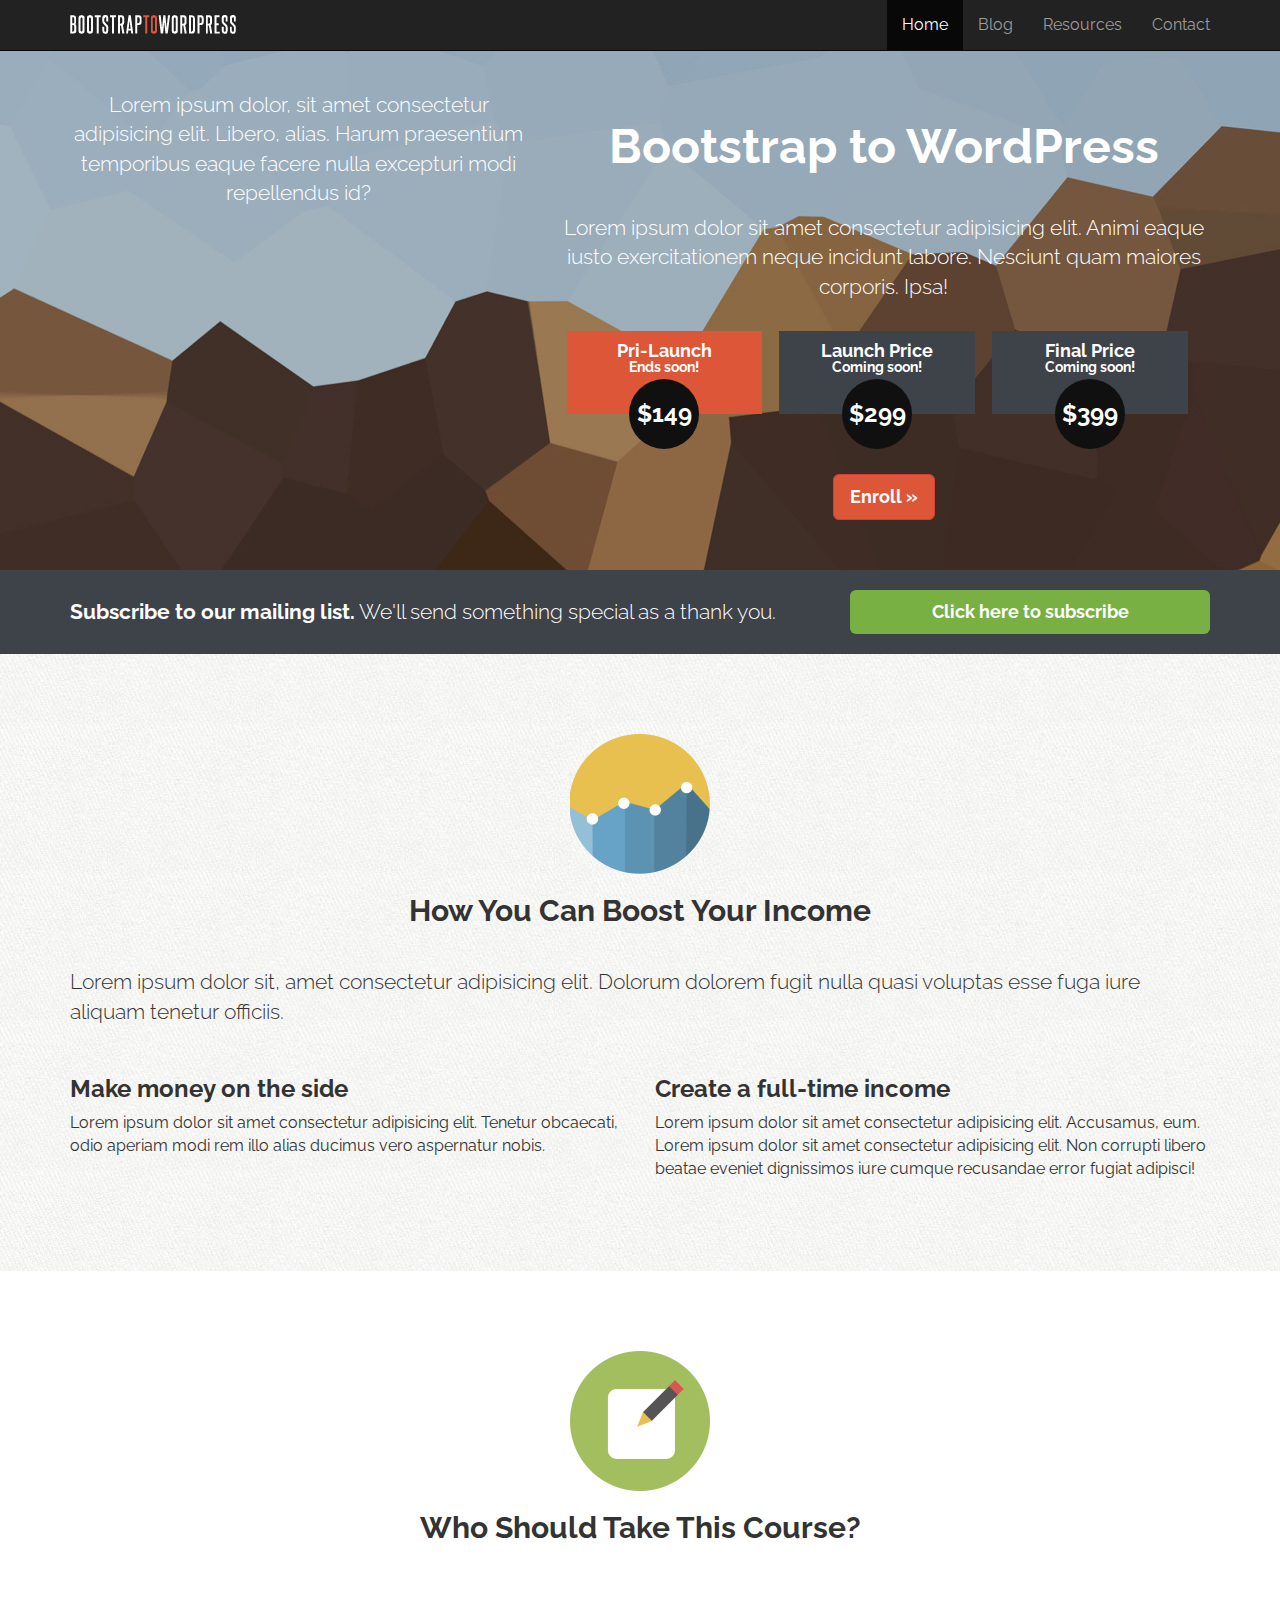
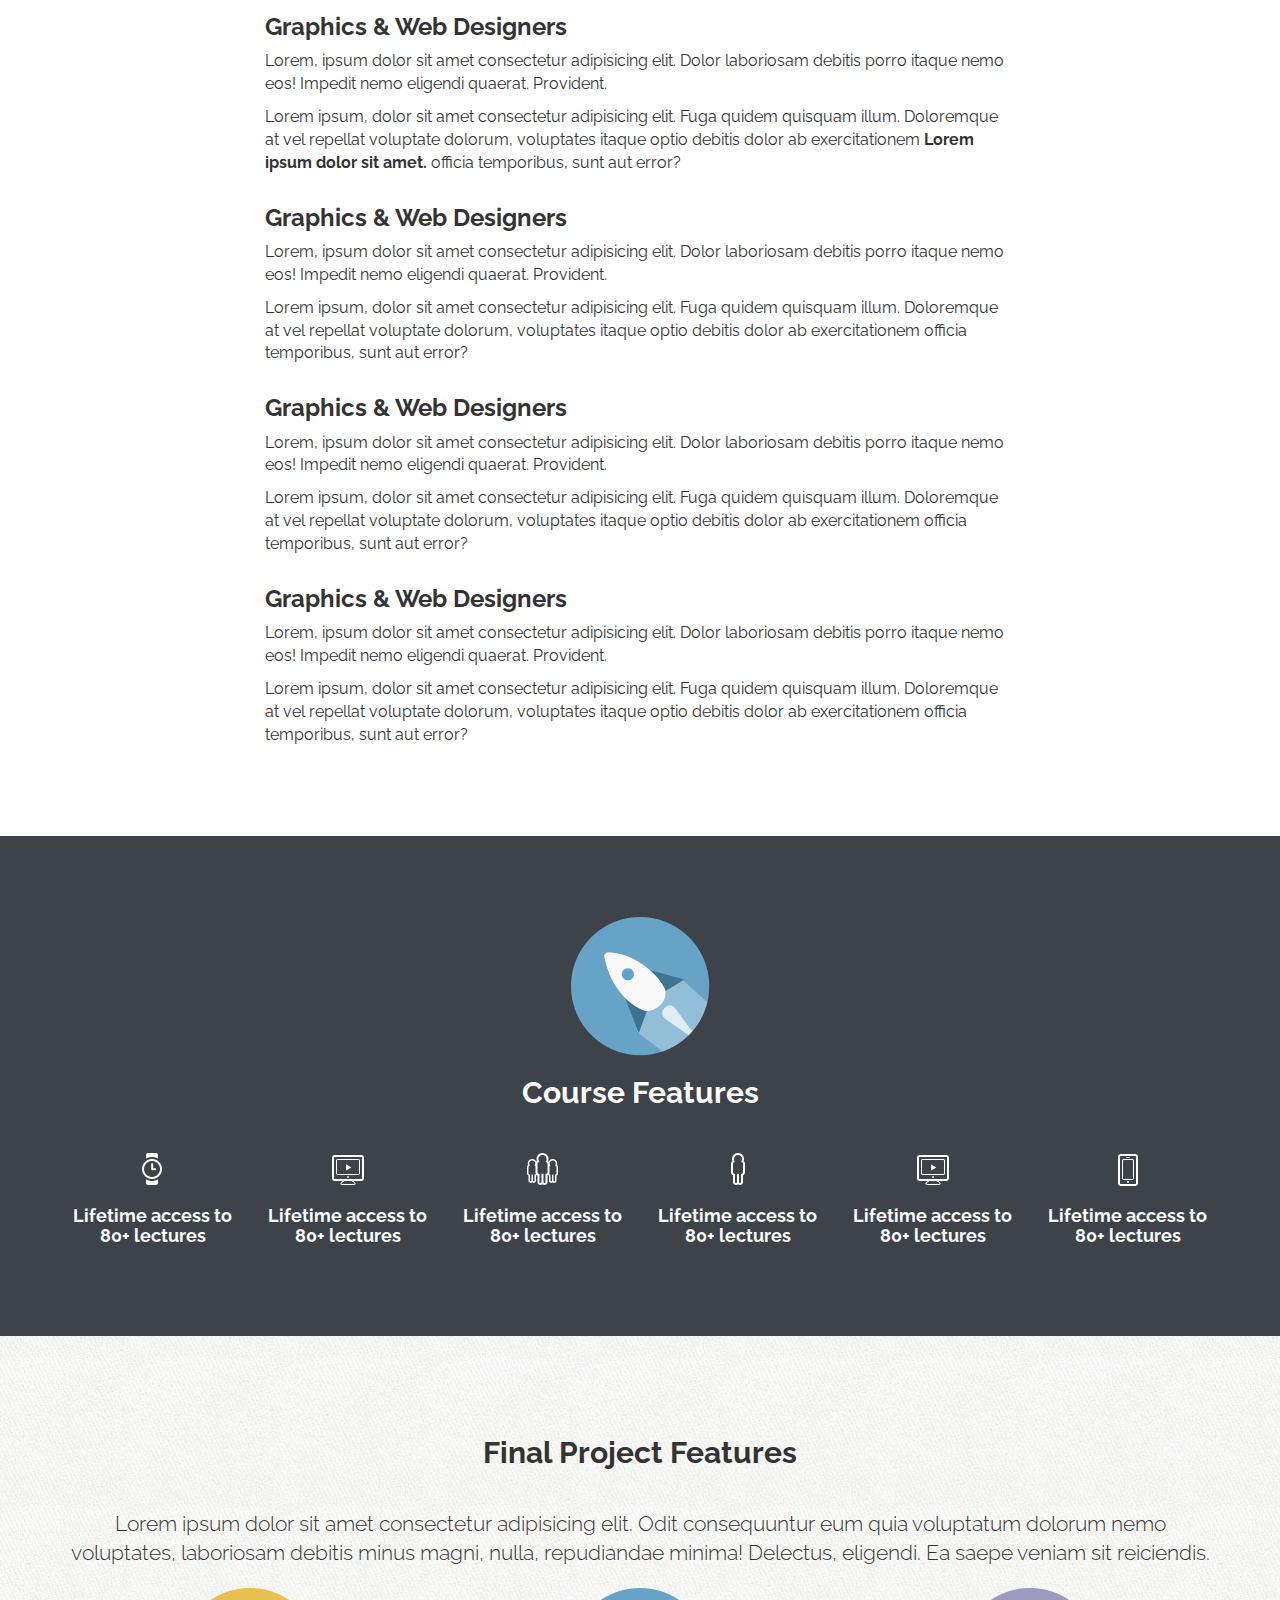
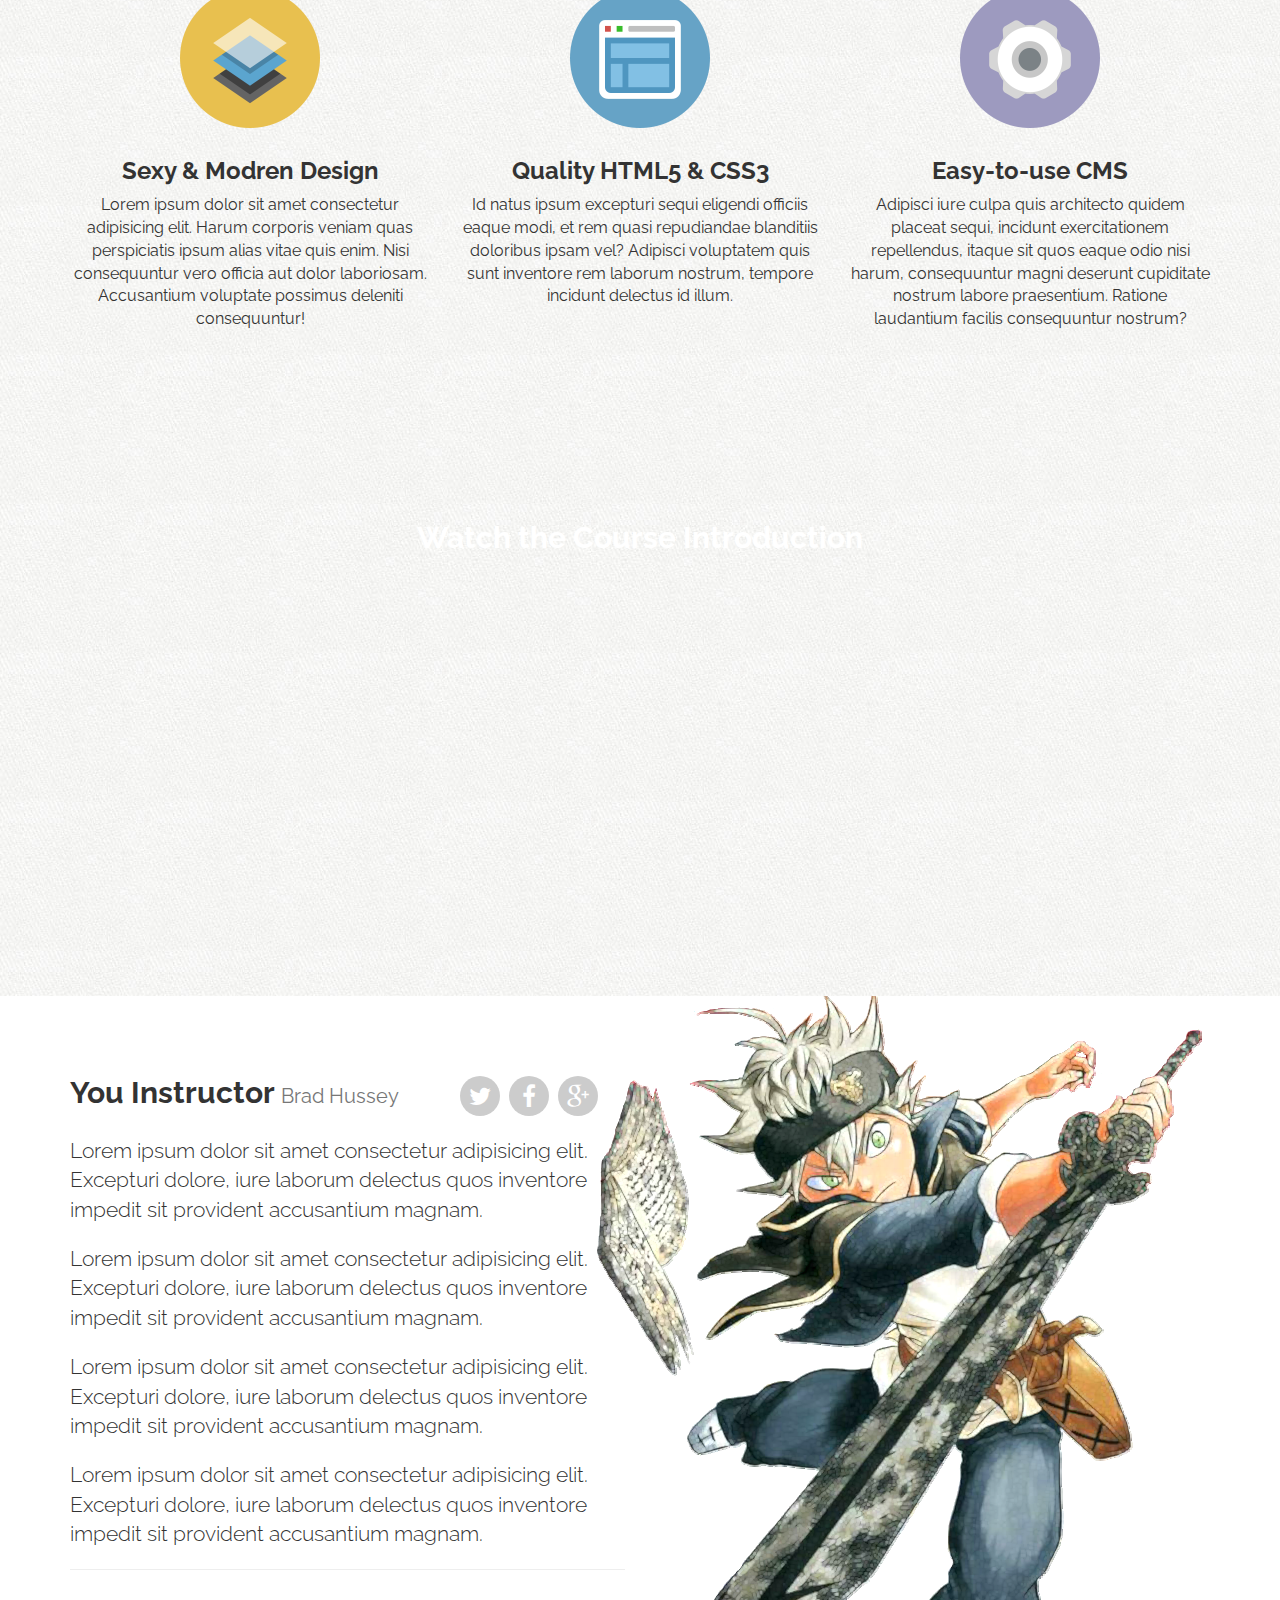
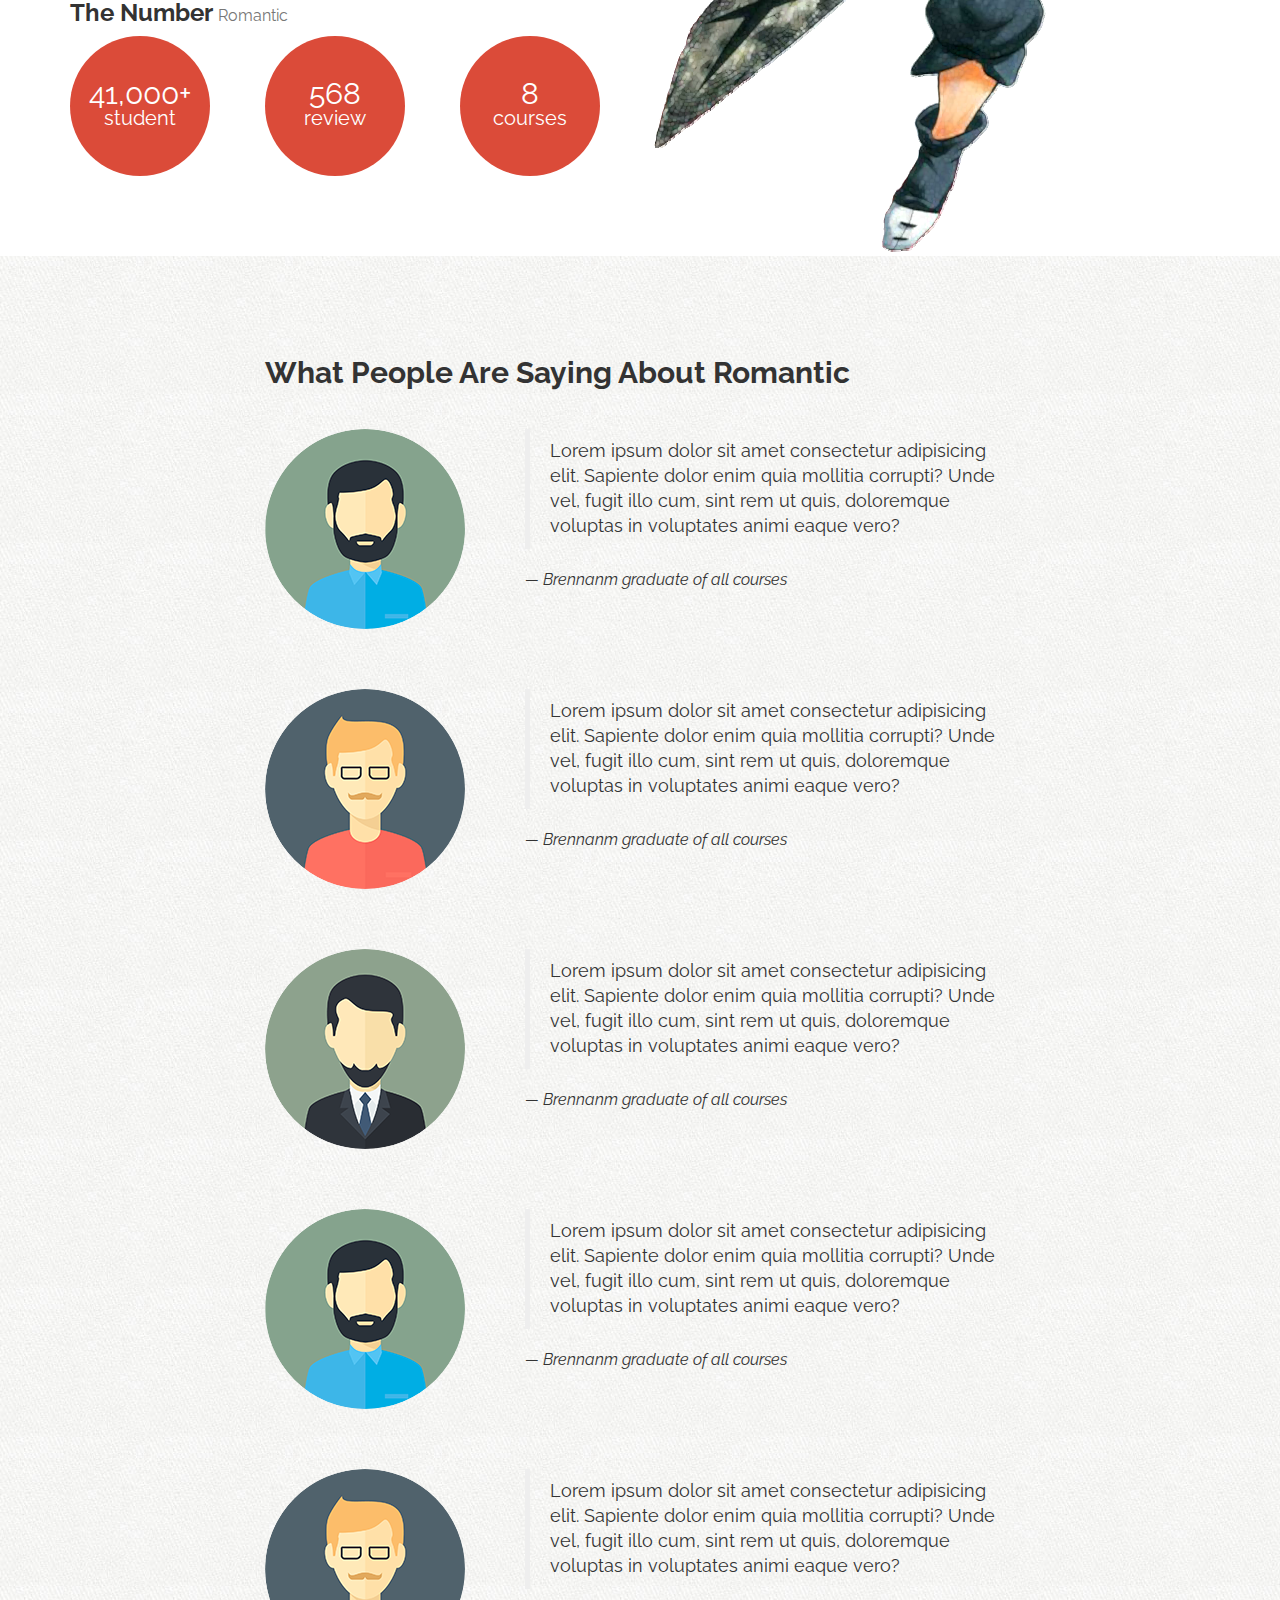
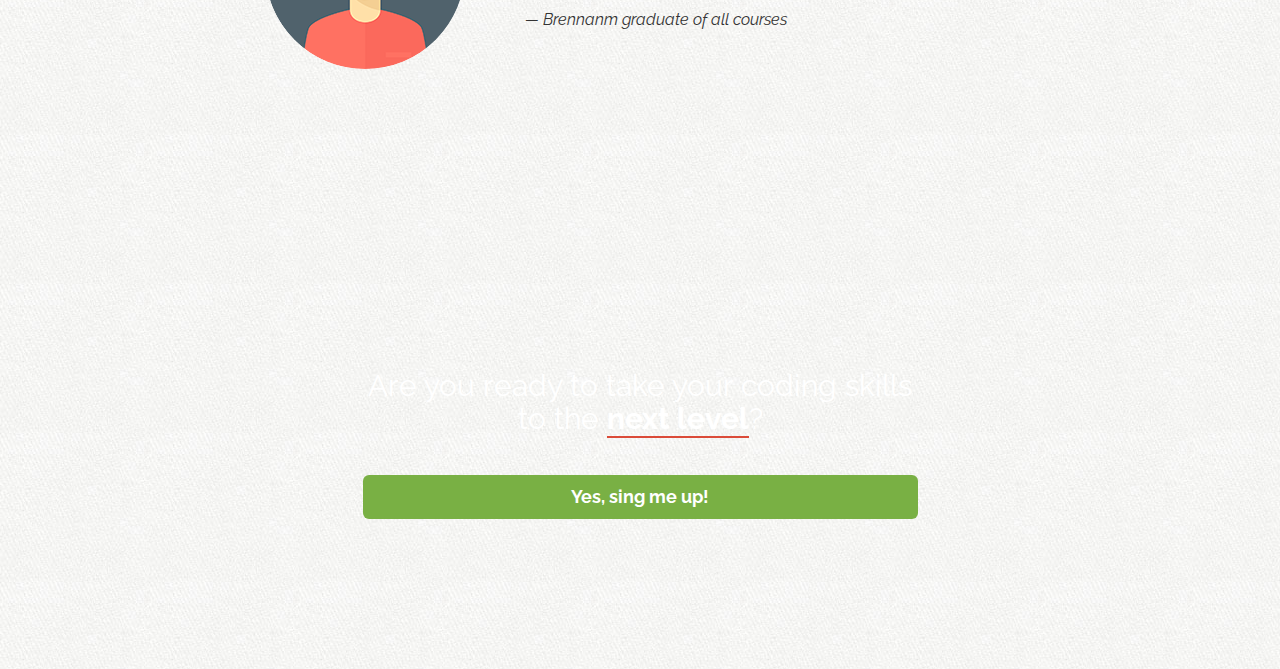
==== commit ab7f2ef6: "section signup" ====
--- a/index.html
+++ b/index.html
@@ -391,8 +391,15 @@
   </section>
 
   <!-- SIGN UP -->
-  <section>
-
+  <section id="signup" data-type="background" data-speed="4">
+   <div class="container">
+     <div class="row">
+       <div class="col-sm-6 col-sm-offset-3">
+         <h2>Are you ready to take your coding skills to the <strong>next level</strong>?</h2>
+         <p><a href="#" class="btn btn-lg btn-block btn-success">Yes, sing me up!</a></p>
+       </div>
+     </div>
+   </div> 
   </section>
 
   <!-- FOOTER -->
--- a/assets/css/custom.css
+++ b/assets/css/custom.css
@@ -7,6 +7,7 @@
 /* ----- GENERAL ----- */
 :root {
   --color-green: #79b044;
+  --color-dark_green: #6a9b3d;
   --color-salmon: #dd5638;
   --color-blue_gray: #3e4249;
   --color-gray: #ccc;
@@ -15,6 +16,7 @@
   --color-twitter_bg: #55acee;
   --color-facebook_bg: #3b5998;
   --color-gplus_bg: #db4b39;
+  --color-oreng_red: #d95131;
 }
 html {
   font-size: 62.5%;
@@ -59,6 +61,25 @@
 
 .btn {
   font-weight: bold;
+}
+
+.btn:focus {
+  outline: none !important;
+}
+
+.btn-danger {
+  background-color: var(--color-salmon);
+  border-collapse: var(--color-oreng_red); 
+}
+
+.btn-success {
+  background: var(--color-green) ;
+  border: none;
+}
+
+.btn-success:hover {
+  background: var(--color-dark_green) ;
+  border-color: var(--color-dark_green);
 }
 
 img {
@@ -272,4 +293,21 @@
 
 .testimonial img {
   border-radius: 50%;
+}
+
+/* ----- SECTION SIGN UP ----- */
+#signup {
+  text-align: center;
+  background: url('../img/hipster-stuff.jpg') center center repeat fixed;
+  background-size: cover;
+  color: var(--color-white);
+  padding: 14rem 0;
+}
+
+#signup h2 {
+  font-weight: normal;
+}
+
+#signup h2 strong {
+  border-bottom: 2px solid var(--color-gplus_bg);
 }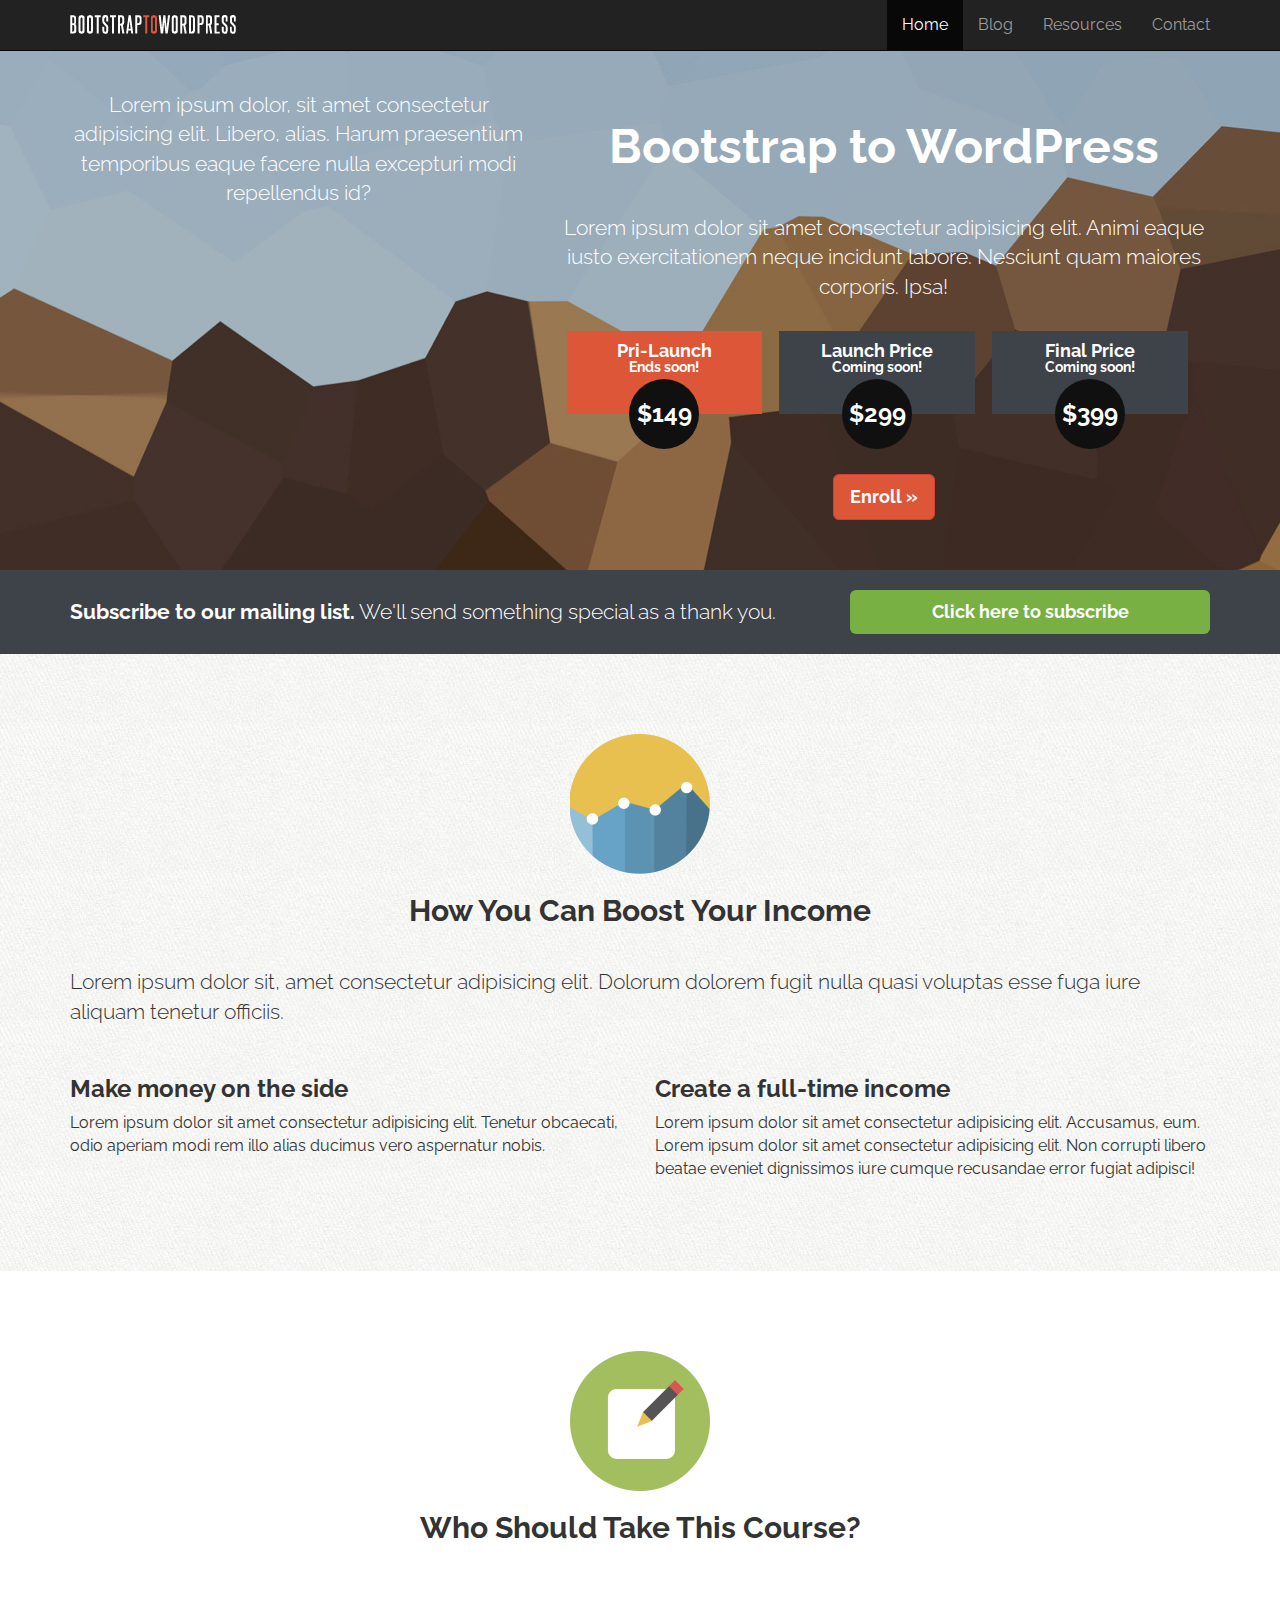
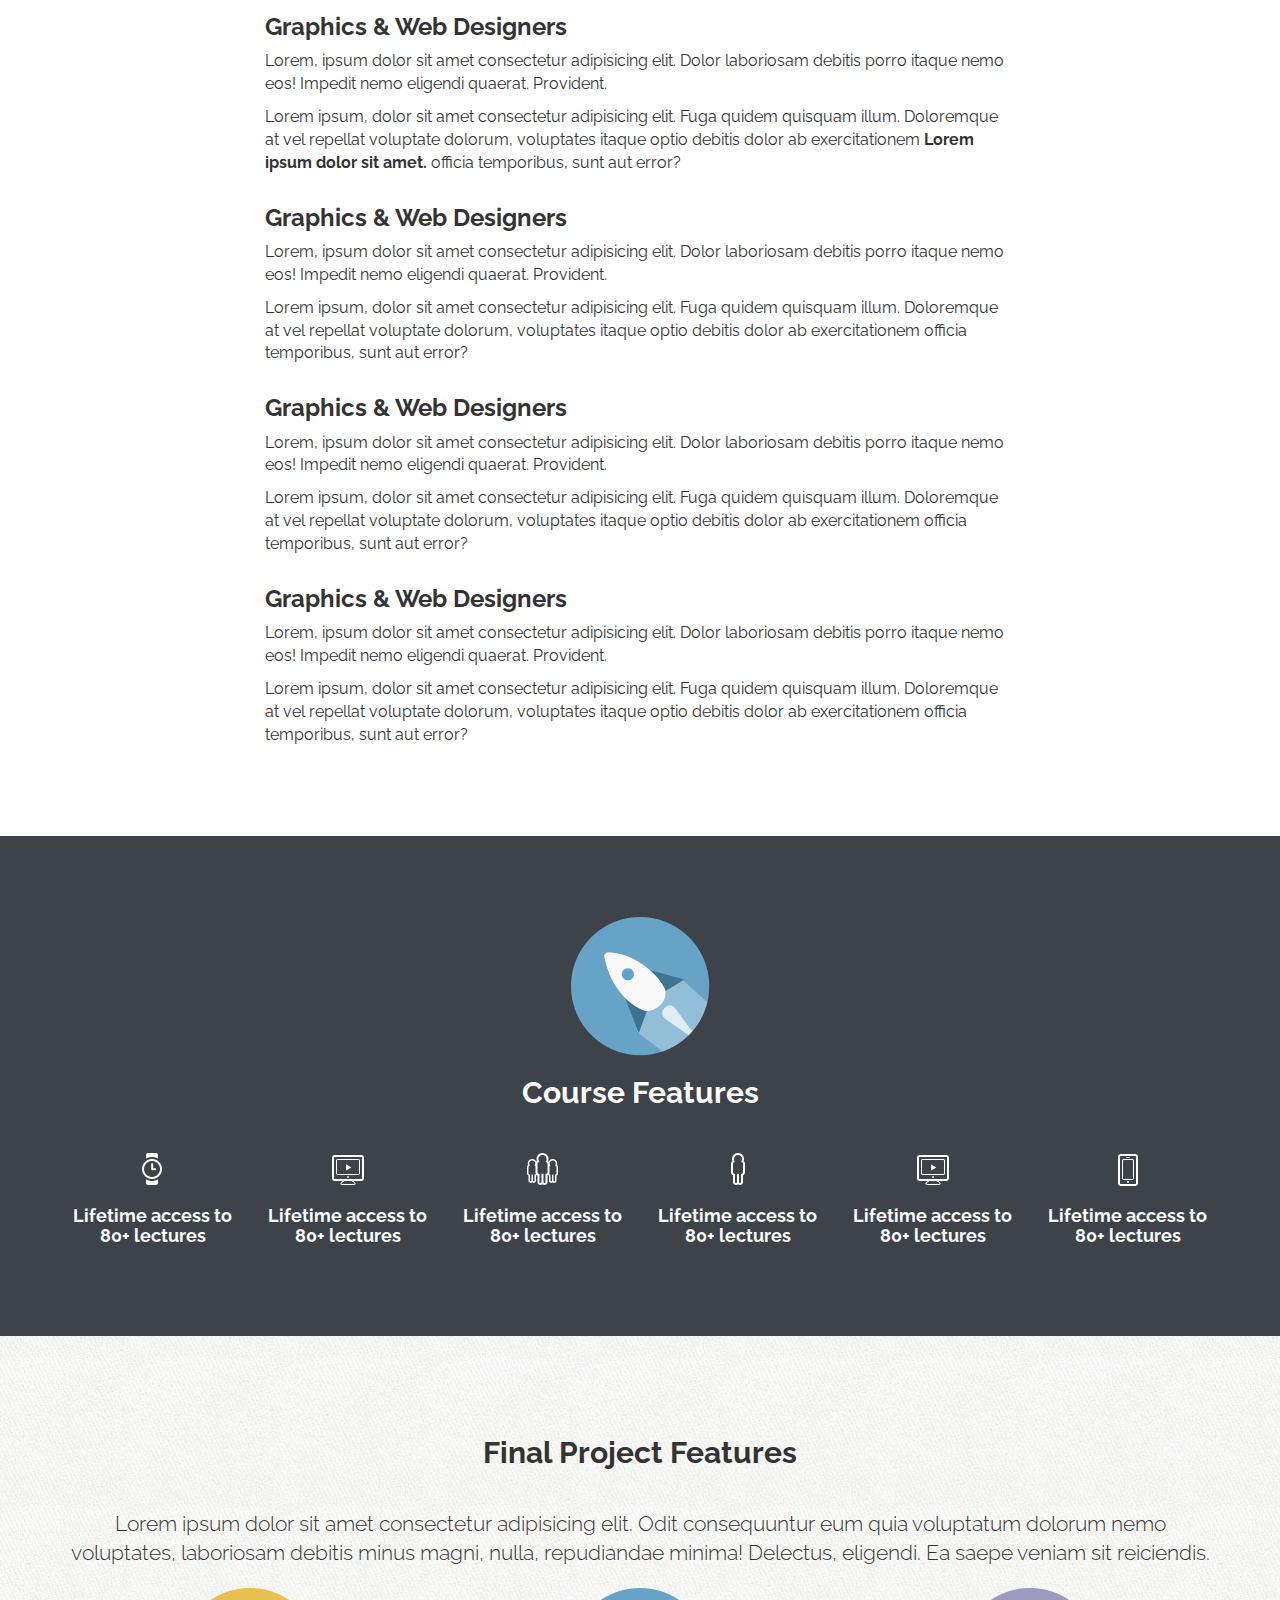
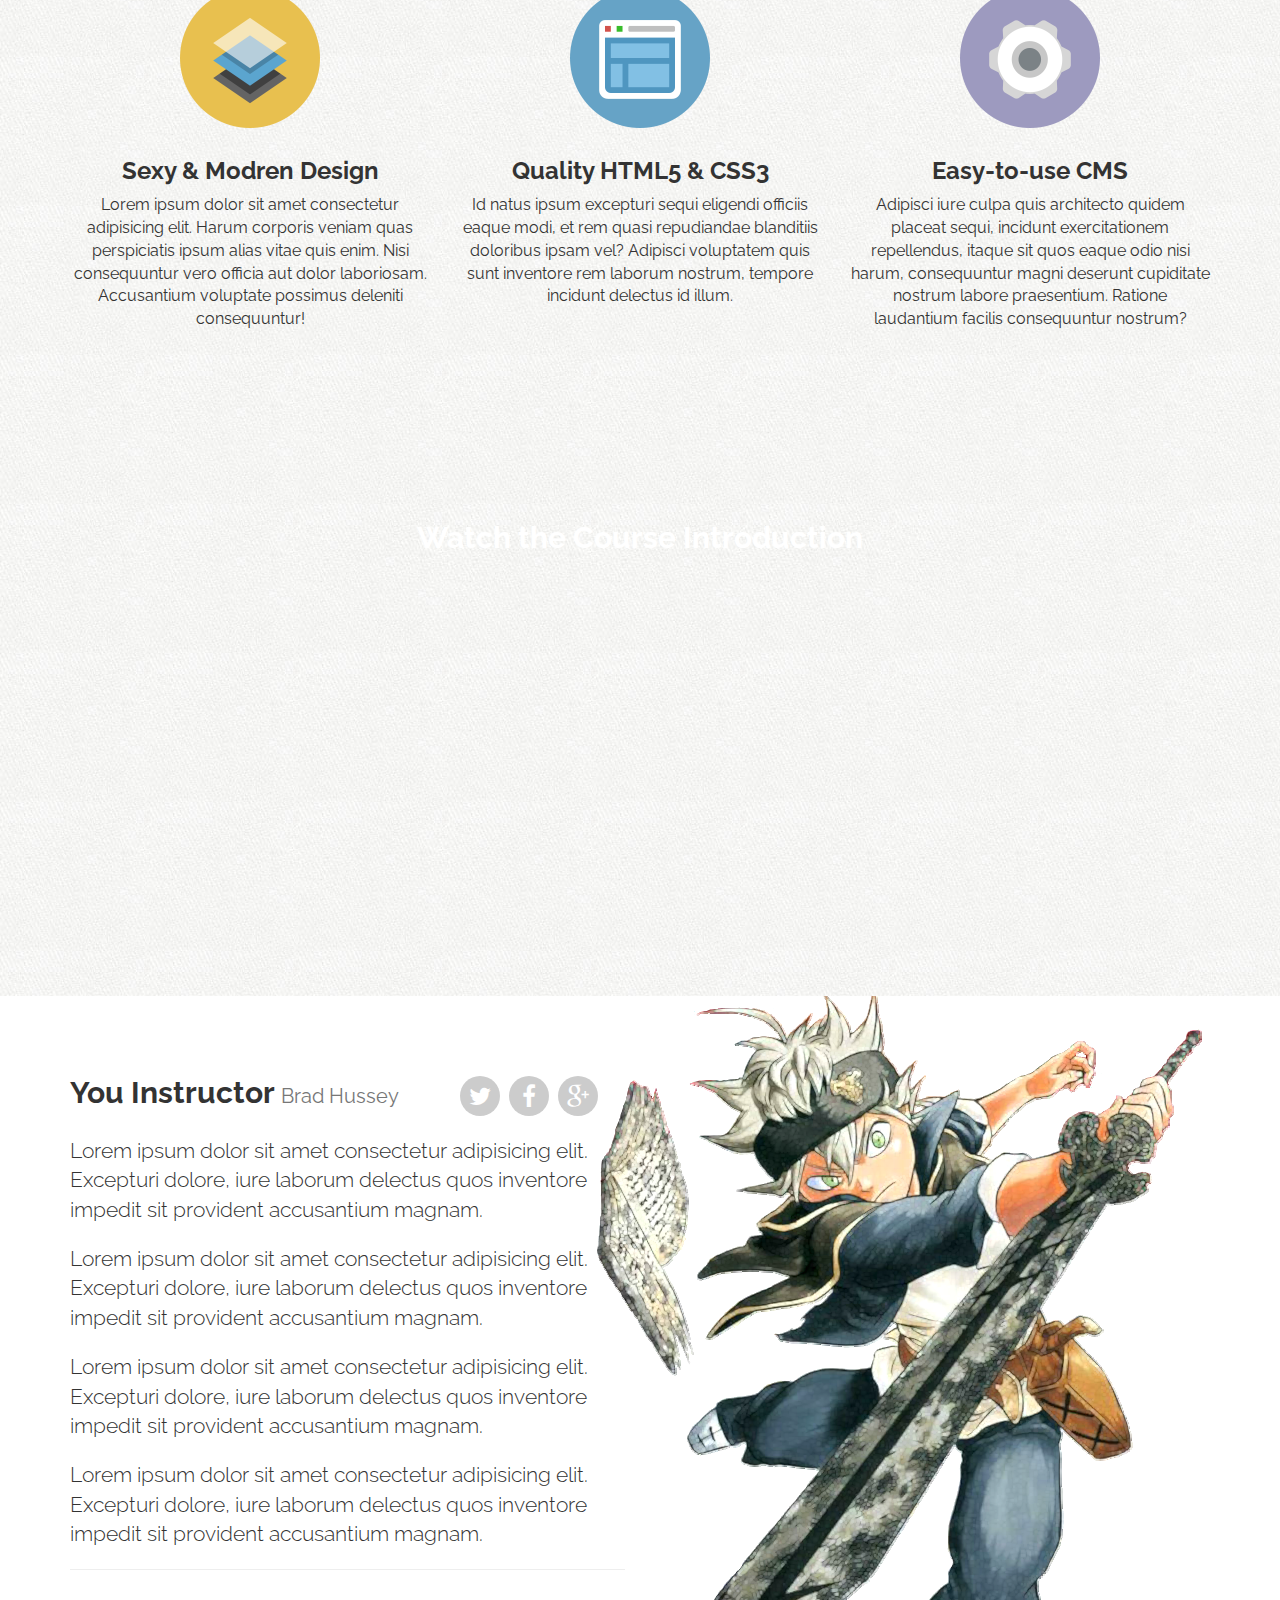
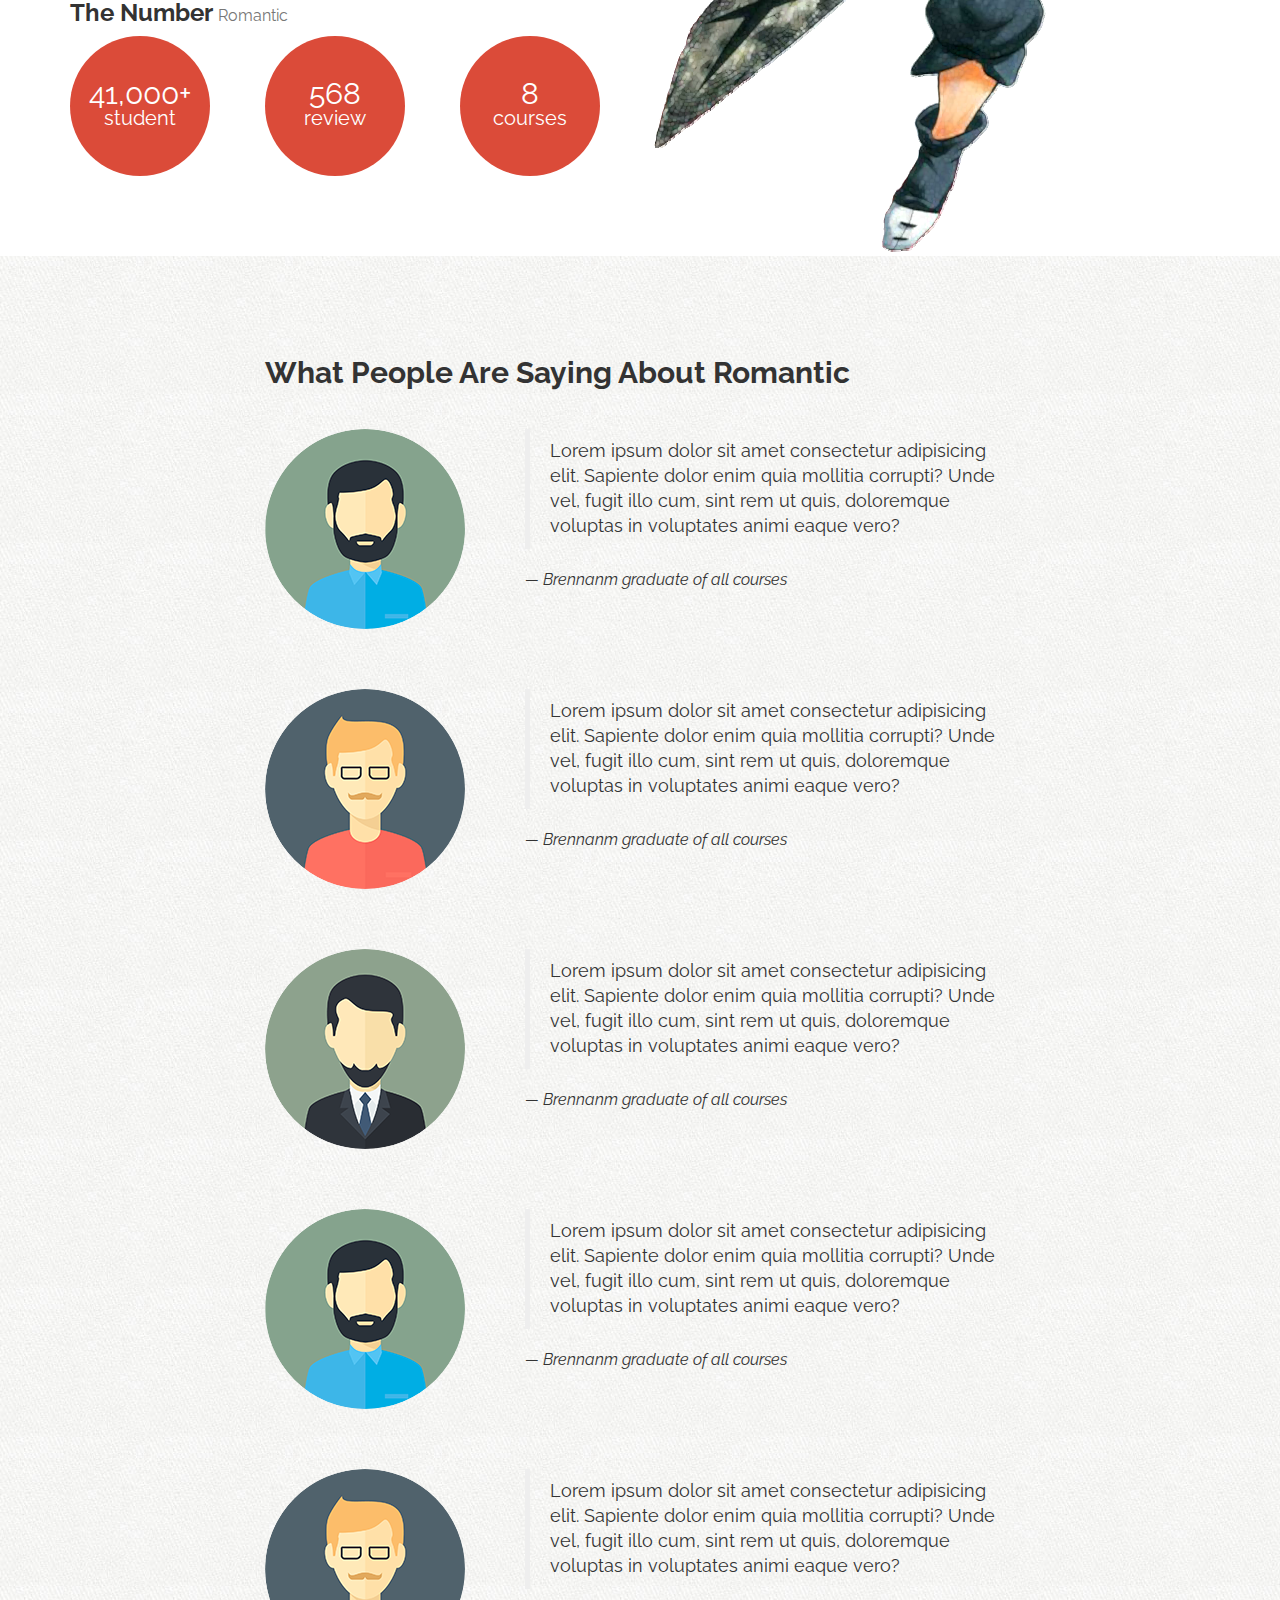
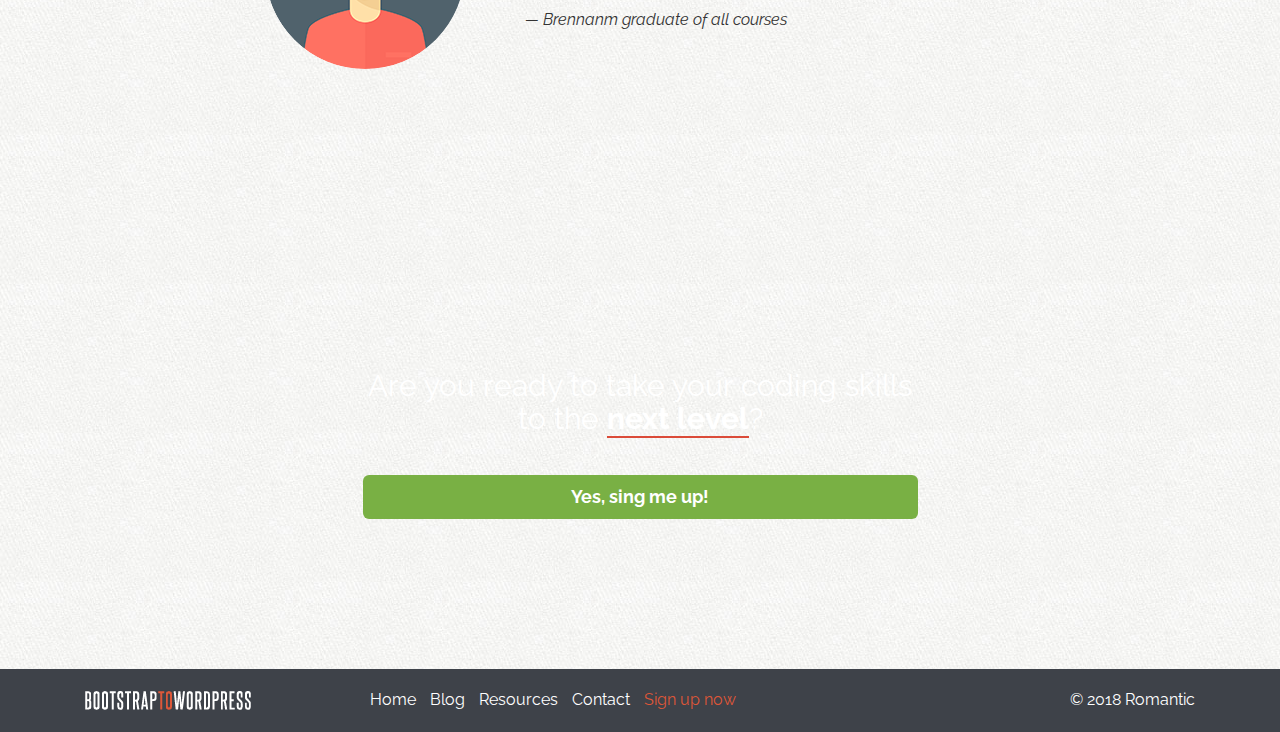
==== commit 260d2938: "section footer" ====
--- a/index.html
+++ b/index.html
@@ -404,7 +404,27 @@
 
   <!-- FOOTER -->
   <footer>
-
+    <div class="container">
+      <div class="col-sm-3">
+        <p><a href="/"><img src="assets/img/logo.png" alt="Boostrap to WordPress"></a></p>
+      </div>
+
+      <div class="col-sm-6">
+        <nav>
+          <ul class="list-unstyled list-inline">
+            <li><a href="#">Home</a></li>
+            <li><a href="#">Blog</a></li>
+            <li><a href="#">Resources</a></li>
+            <li><a href="#">Contact</a></li>
+            <li  class="signup-link"><a href="#">Sign up now</a></li>
+          </ul>
+        </nav>
+      </div>
+
+      <div class="col-sm-3">
+        <p class="pull-right">&copy; 2018 Romantic</p>
+      </div>
+    </div>
   </footer>
 
   <!-- MODAL -->
--- a/assets/css/custom.css
+++ b/assets/css/custom.css
@@ -51,6 +51,15 @@
 
 h4 {
   font-size: 1.8rem;
+}
+
+a:link a:visited {
+  color: var(--color-salmon);
+}
+
+a:hover {
+  text-decoration: none;
+  color: var(--color-salmon);
 }
 
 button, input, .btn, a.btn {
@@ -310,4 +319,31 @@
 
 #signup h2 strong {
   border-bottom: 2px solid var(--color-gplus_bg);
+}
+
+/* ----- SECTION FOOTER ----- */
+footer {
+  background: var(--color-blue_gray);
+  color: var(--color-white);
+  padding: 2rem 0 1rem;
+}
+
+footer p {
+  margin: 0;
+}
+
+footer a:link, footer a:visited {
+  color: var(--color-white);
+}
+
+footer a:hover {
+  color: var(--color-salmon);
+}
+
+footer li.signup-link a {
+ color: var(--color-salmon); 
+}
+
+footer li.signup-link a:hover {
+  font-weight: bold;
 }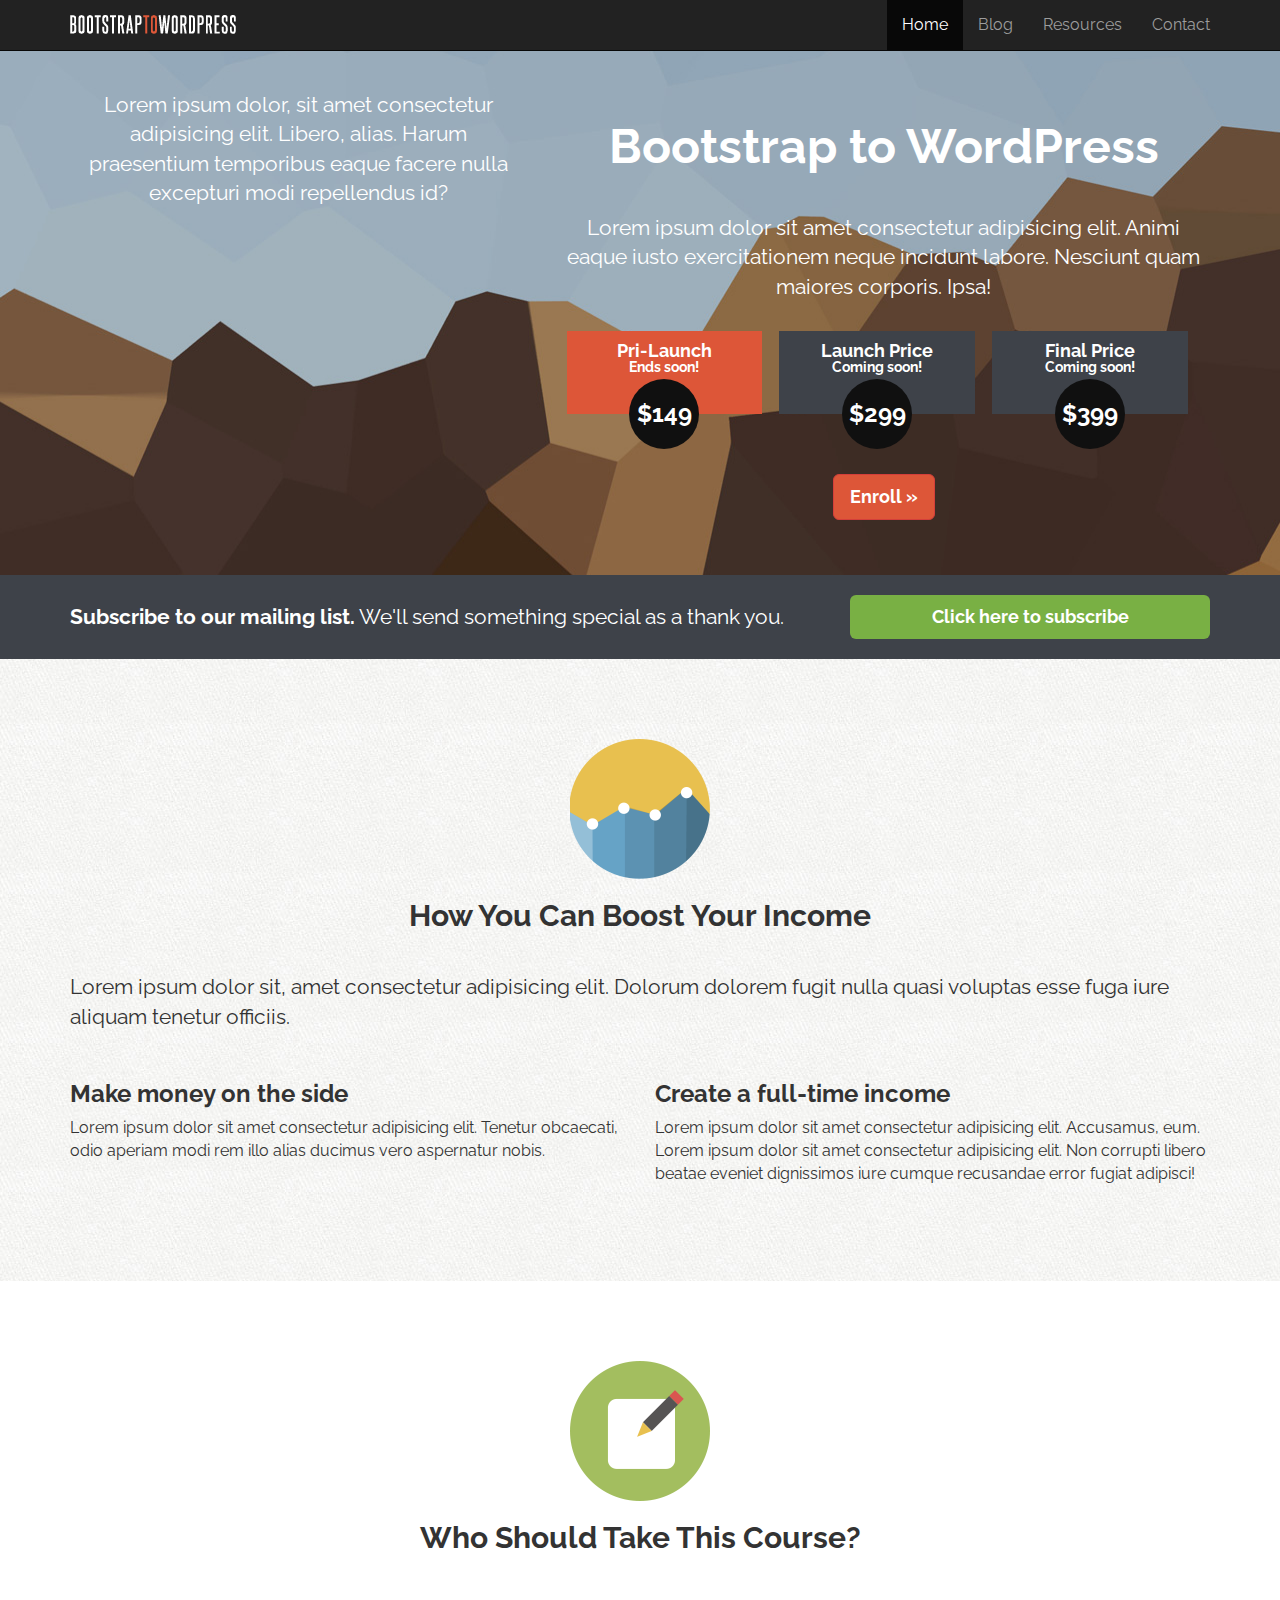
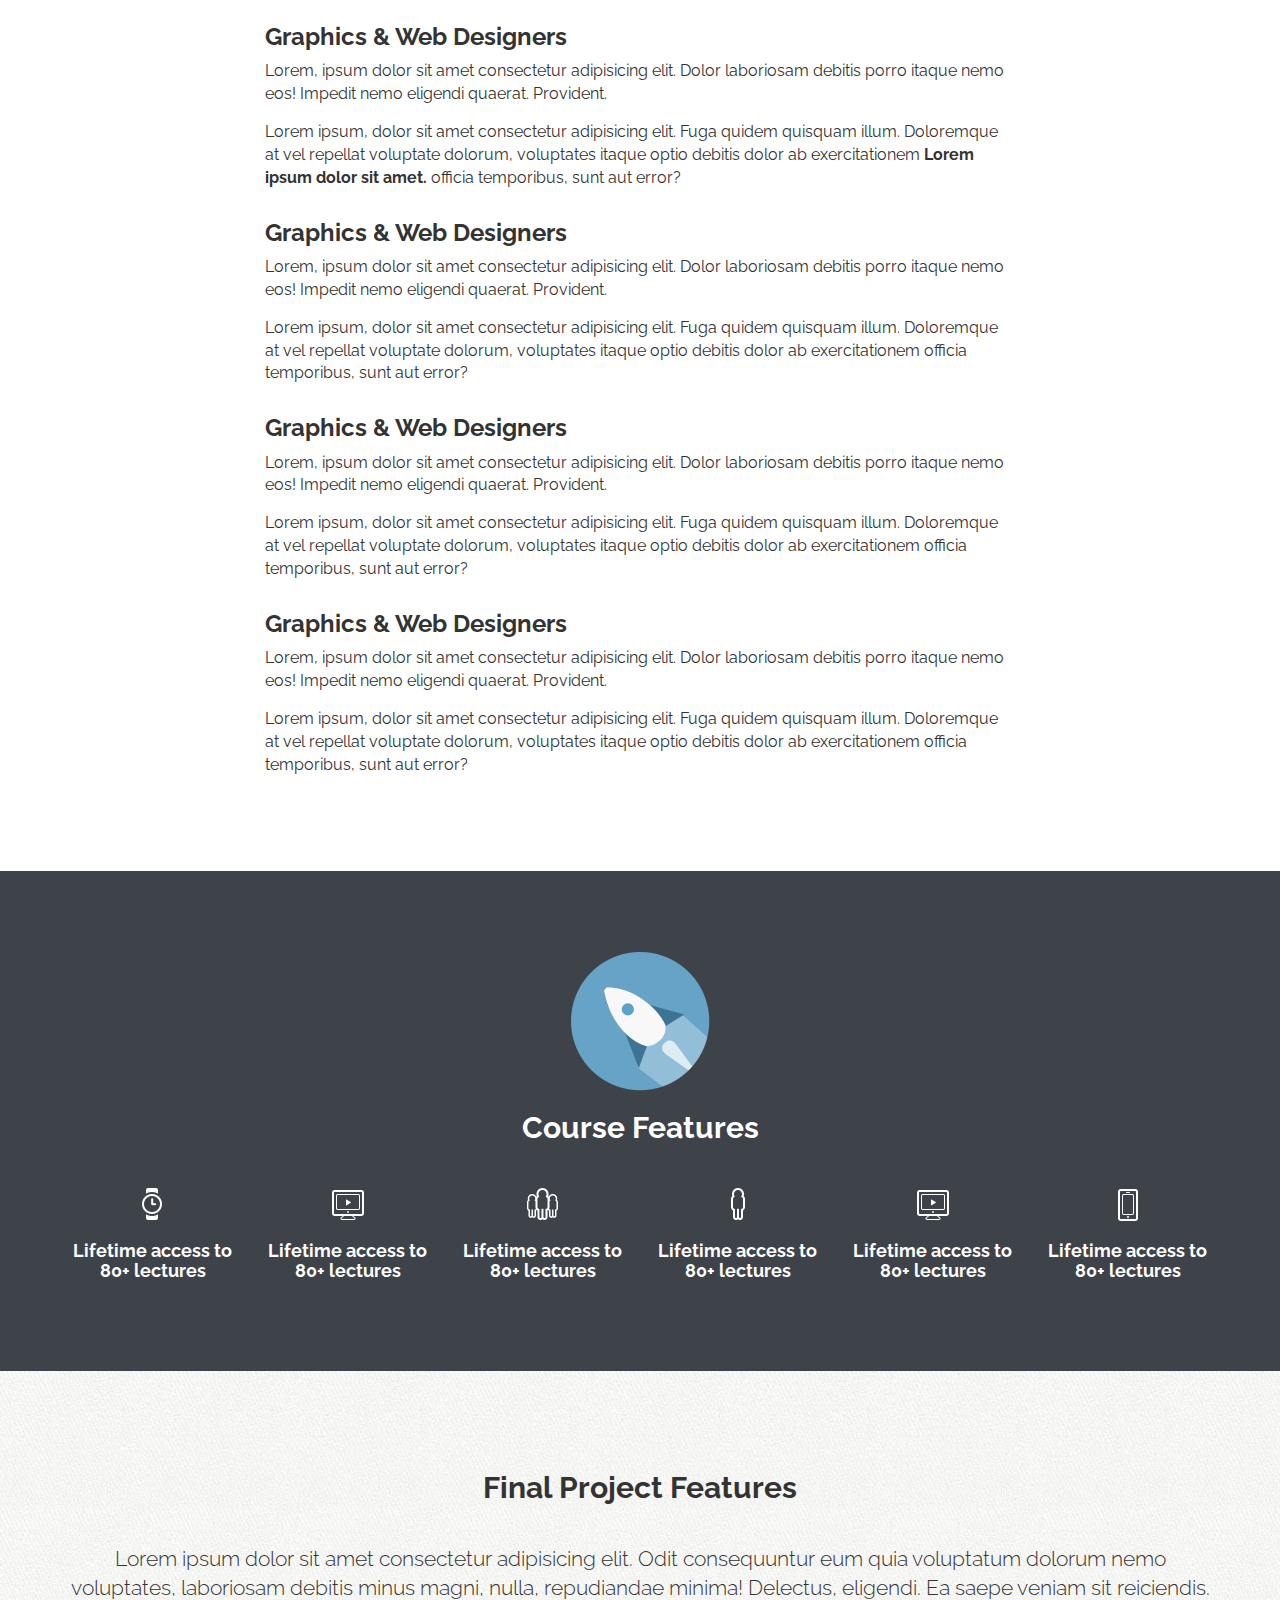
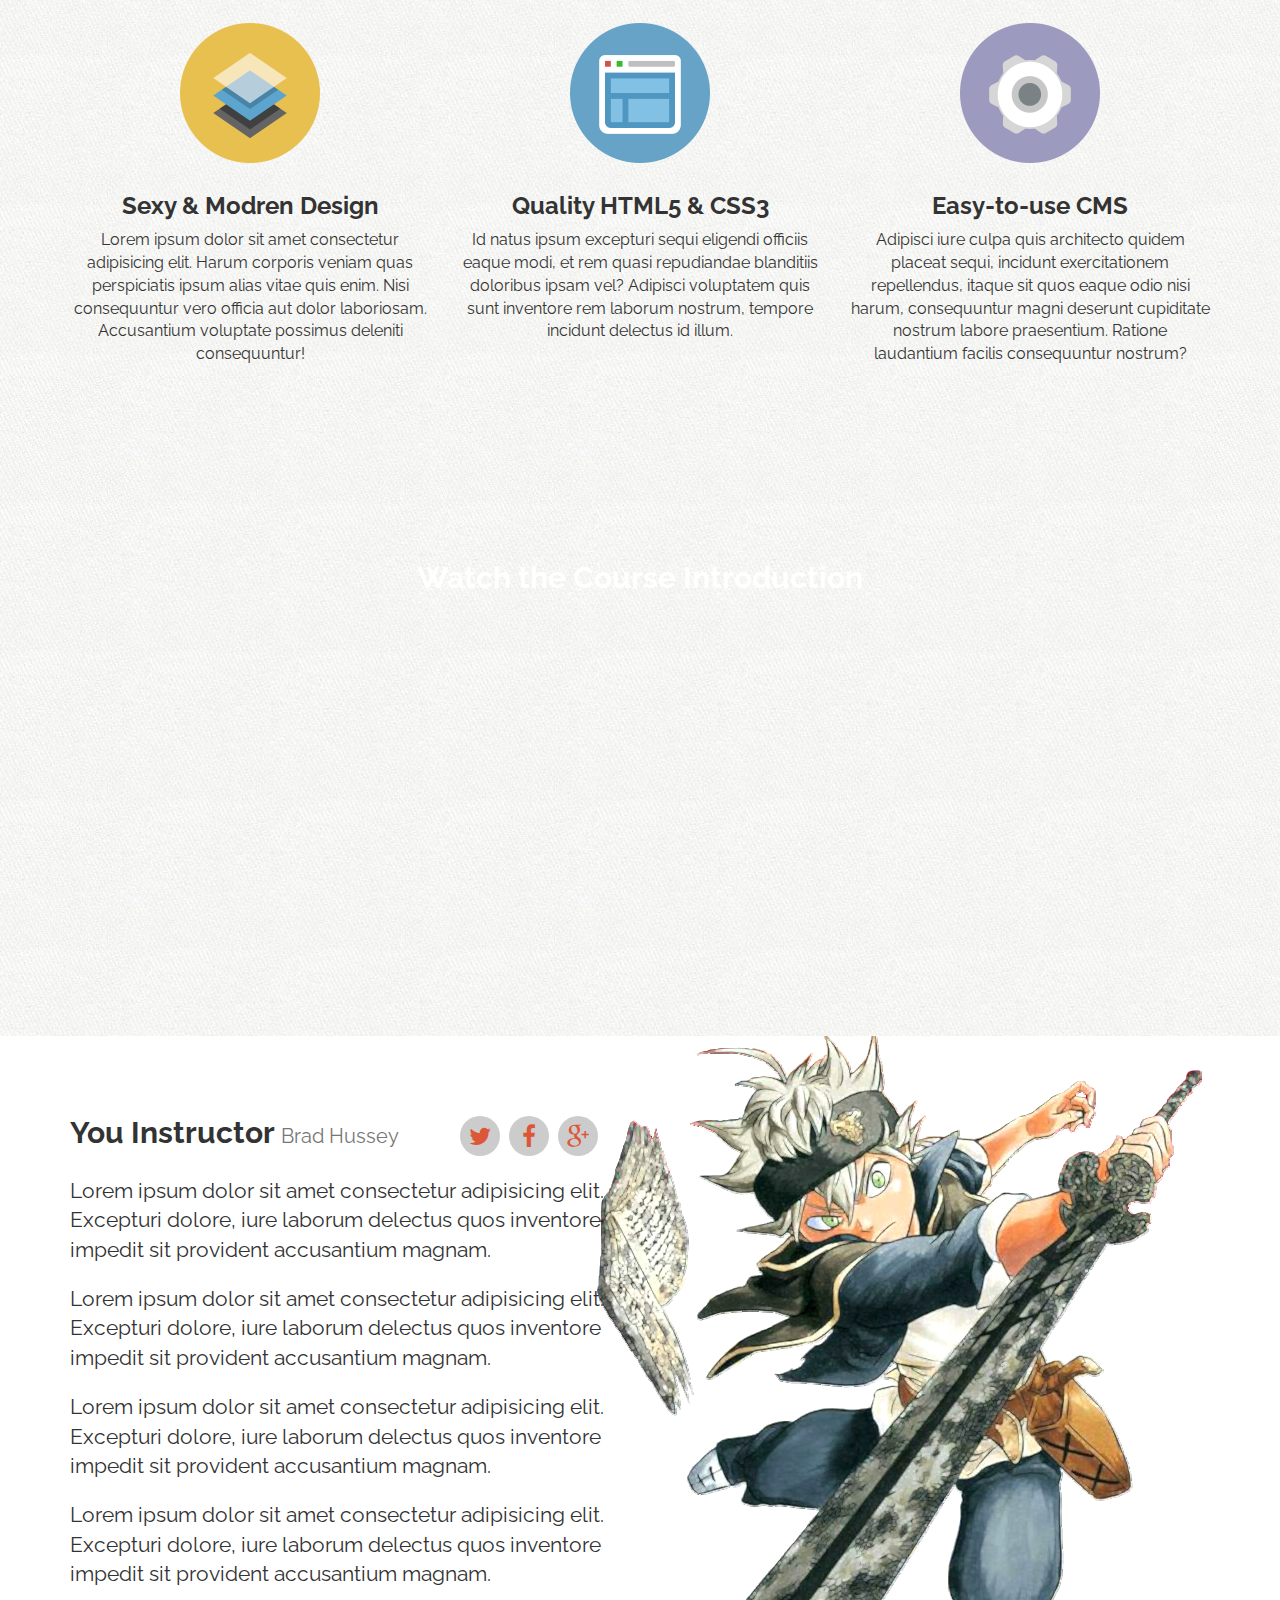
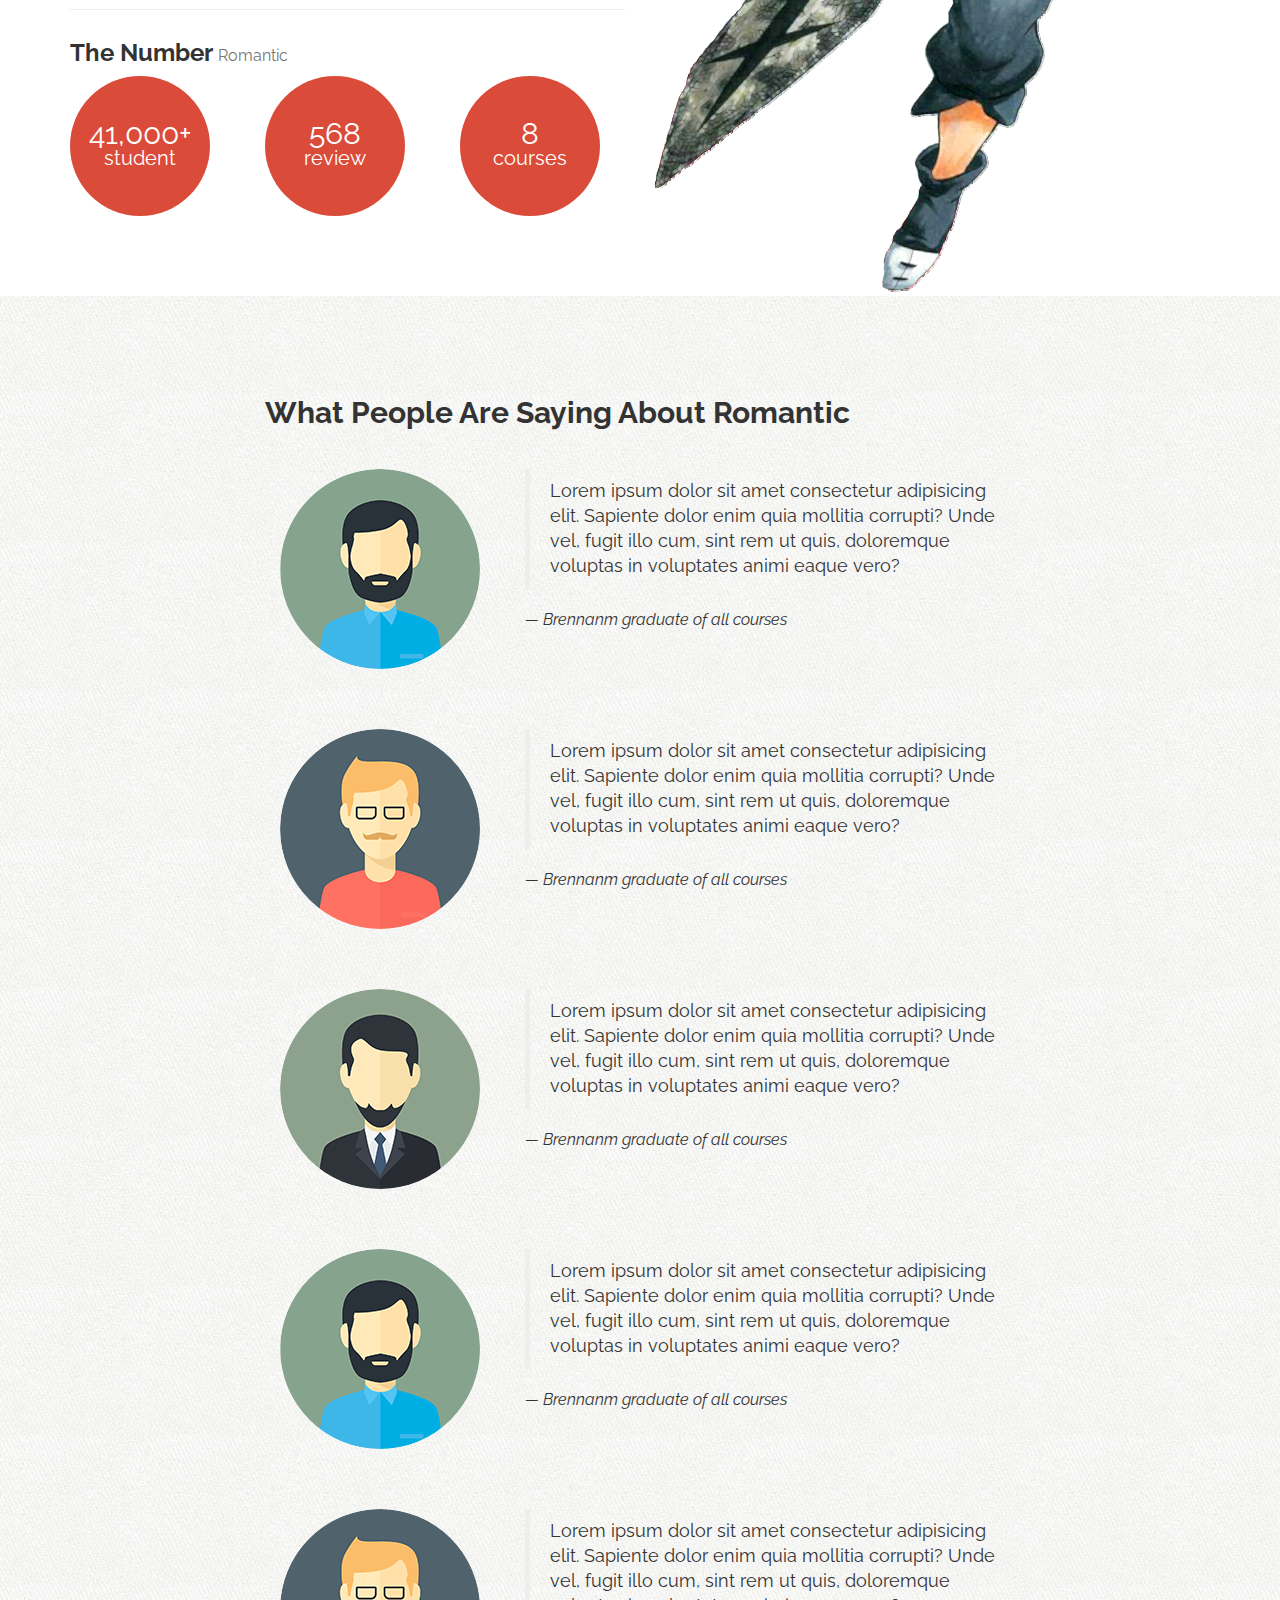
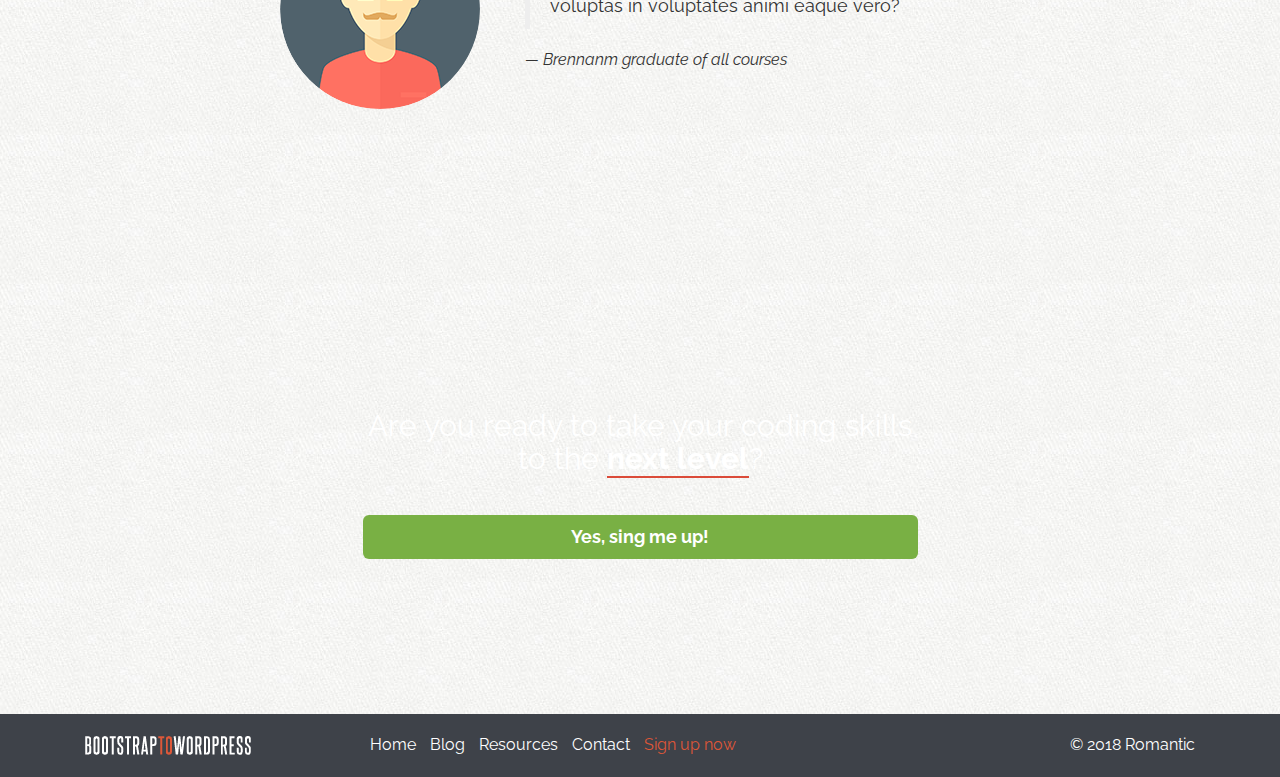
==== commit 1be90892: "blog excerpts markup" ====
--- a/index.html
+++ b/index.html
@@ -1,4 +1,3 @@
-<!DOCTYPE html>
 <!DOCTYPE html>
 <html lang="en">
 <head>
@@ -55,8 +54,8 @@
          <!-- navbar-collapse  -->
          <div class="navbar-collapse collapse">
            <ul class="nav navbar-nav navbar-right">
-             <li class="active"><a href="">Home</a></li>
-             <li><a href="">Blog</a></li>
+             <li class="active"><a href="index.html">Home</a></li>
+             <li><a href="blog.html">Blog</a></li>
              <li><a href="">Resources</a></li>
              <li><a href="">Contact</a></li>
            </ul>
@@ -65,7 +64,6 @@
         </div>
       </div>
     </div>
-    
   </header>
 
   <!-- HERO -->
@@ -109,7 +107,7 @@
 
   </section>
 
-  <!-- OPT IN SECTION -->
+  <!-- OPTIN SECTION -->
   <section id="optin">
     <div class="container">
       <div class="row">
--- a/assets/css/custom.css
+++ b/assets/css/custom.css
@@ -53,7 +53,16 @@
   font-size: 1.8rem;
 }
 
-a:link a:visited {
+p {
+  margin: 0 0 1.5rem;
+}
+
+p.lead {
+  font-weight: normal;
+}
+
+
+a:link, a:visited {
   color: var(--color-salmon);
 }
 
@@ -189,6 +198,10 @@
 }
 
 /* ----- SECTION LAYOUT ----- */
+.row + .row {
+  margin-top: 2rem;
+}
+
 section {
   padding: 8rem 0;
 }
@@ -300,6 +313,10 @@
   margin-bottom: 6rem;
 }
 
+.testimonial .col-sm-4 {
+  text-align: center;
+}
+
 .testimonial img {
   border-radius: 50%;
 }
@@ -346,4 +363,48 @@
 
 footer li.signup-link a:hover {
   font-weight: bold;
+}
+
+/* ----- MEDIA QUERIES ----- */
+
+/* small than 991px */
+@media screen and (max-width: 991px) {
+  /* SECTION INSTRUCTOR */
+  #instructor .container {
+    background: rgba(255, 255, 255, 0.8);
+    padding: 2rem;
+  }
+}
+
+/* small than 768px */
+@media screen and (max-width: 768px) {
+  /* SECTION HERO */
+  .logo {
+    width: 50%;
+  }
+
+  /* SECTION OPTIN */
+  #optin p {
+    margin: 0 0 1rem;
+  }
+
+  /* SECTION FEATURETTE */
+  #featurette iframe {
+    height: 24rem !important;
+  }
+}
+
+/* small than 568px */
+@media screen and (max-width: 568px) {
+  /* section instructor */
+  #instructor .num {
+    height: 10rem;
+    width: 10rem;
+    font-size: 2.2rem;
+  }
+
+  #instructor .num span {
+    font-size: 1.6rem;
+  }
+
 }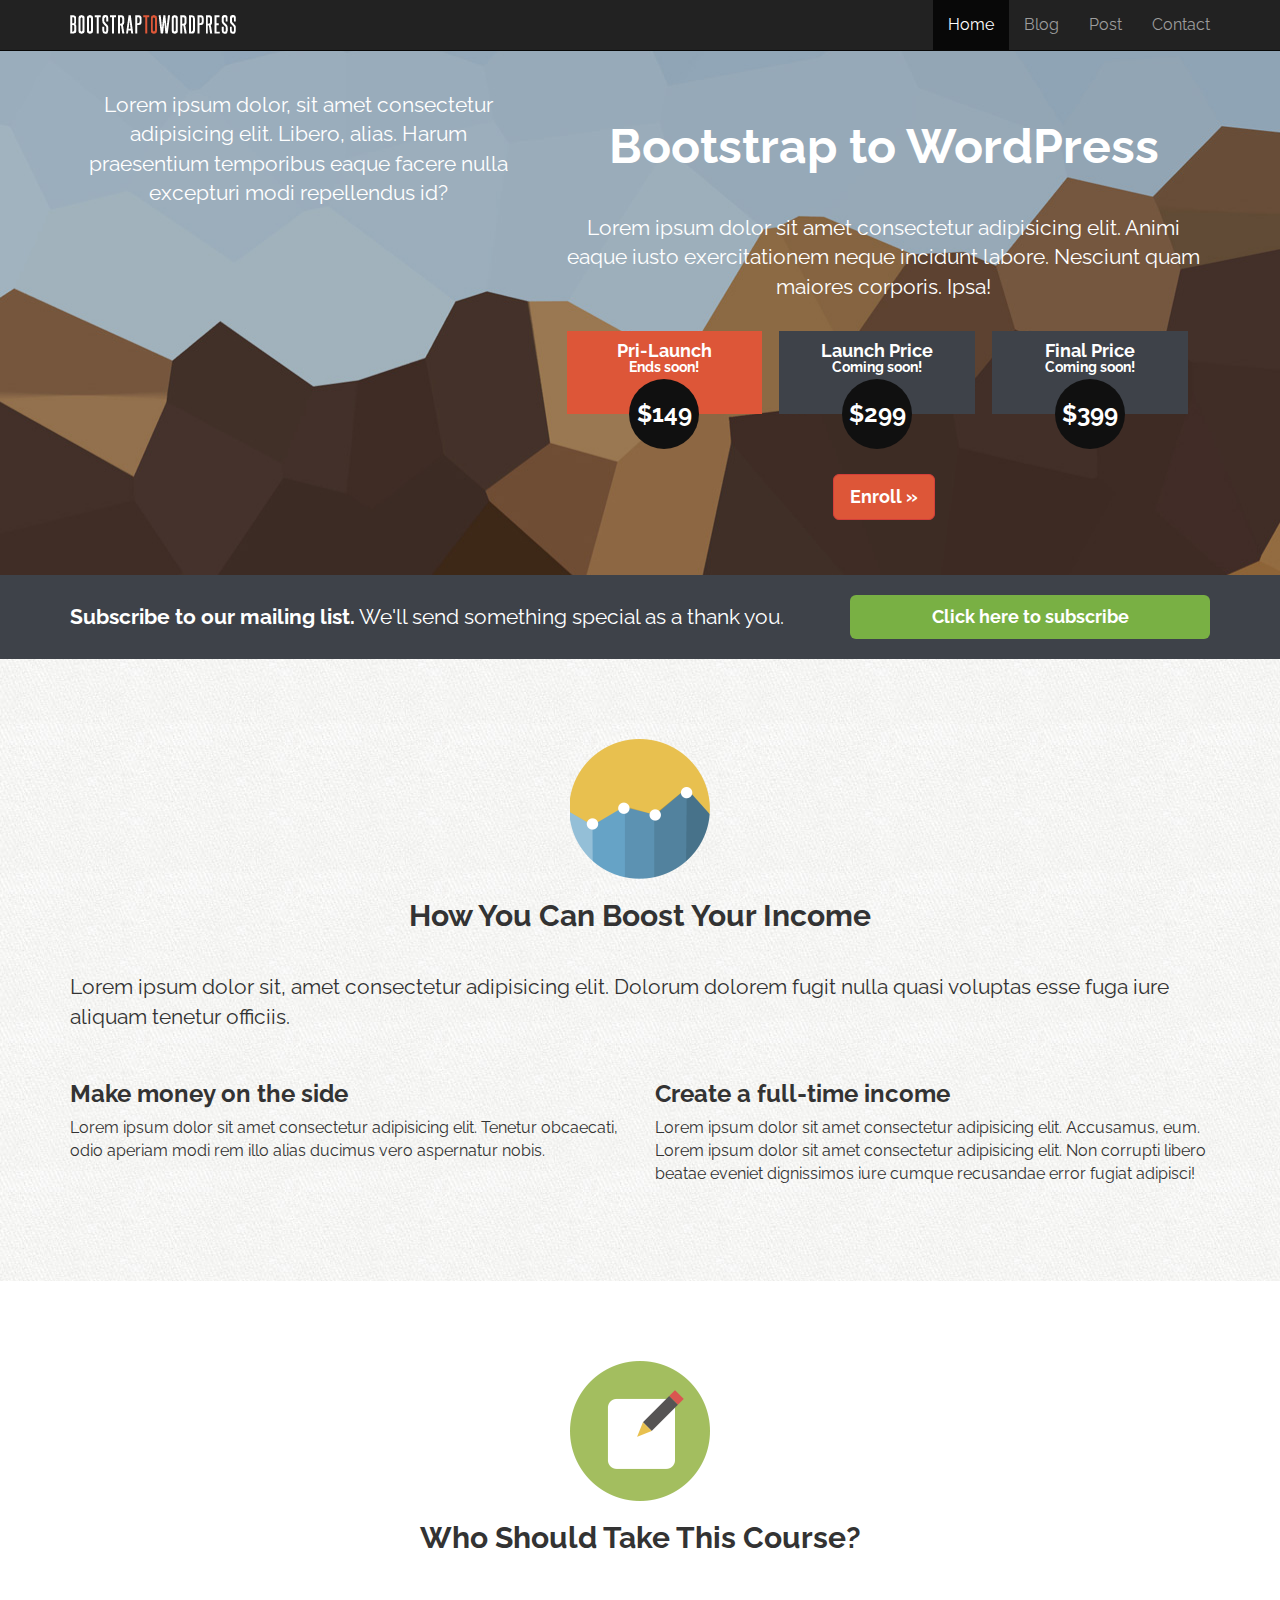
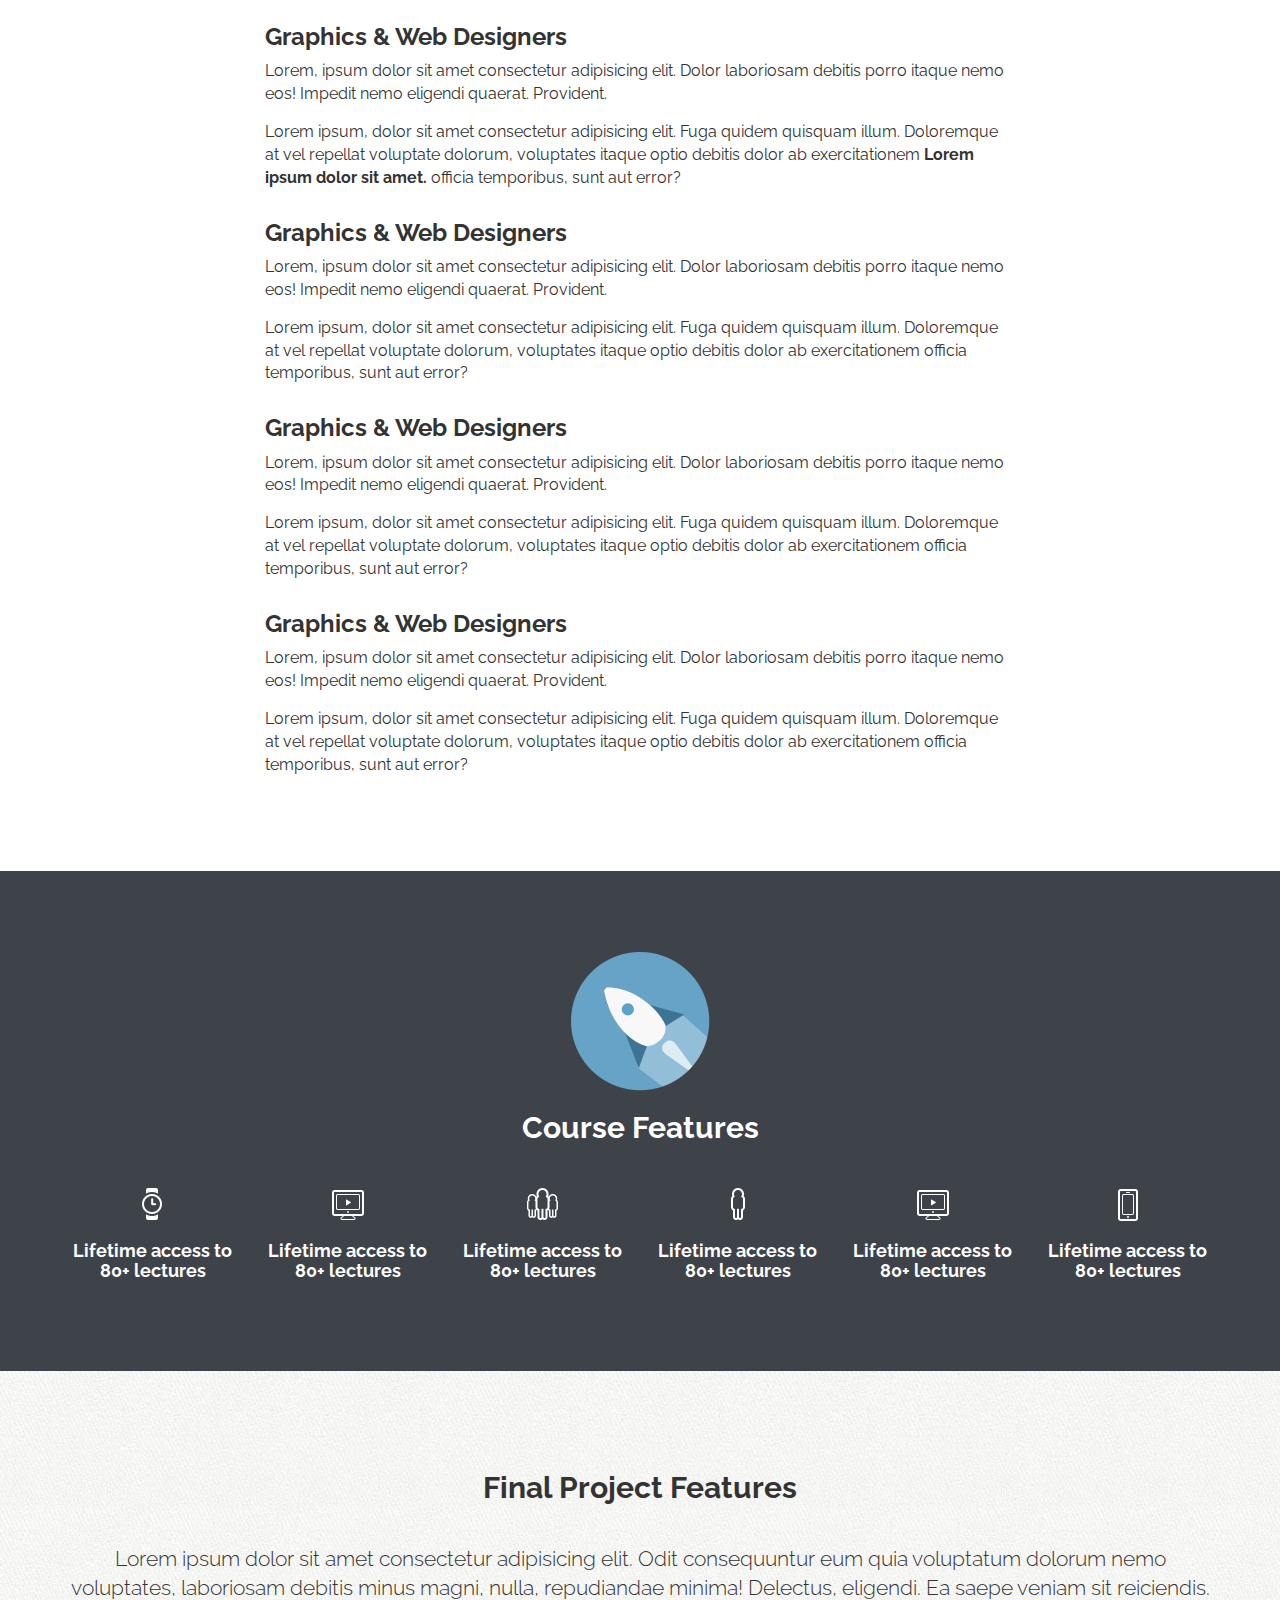
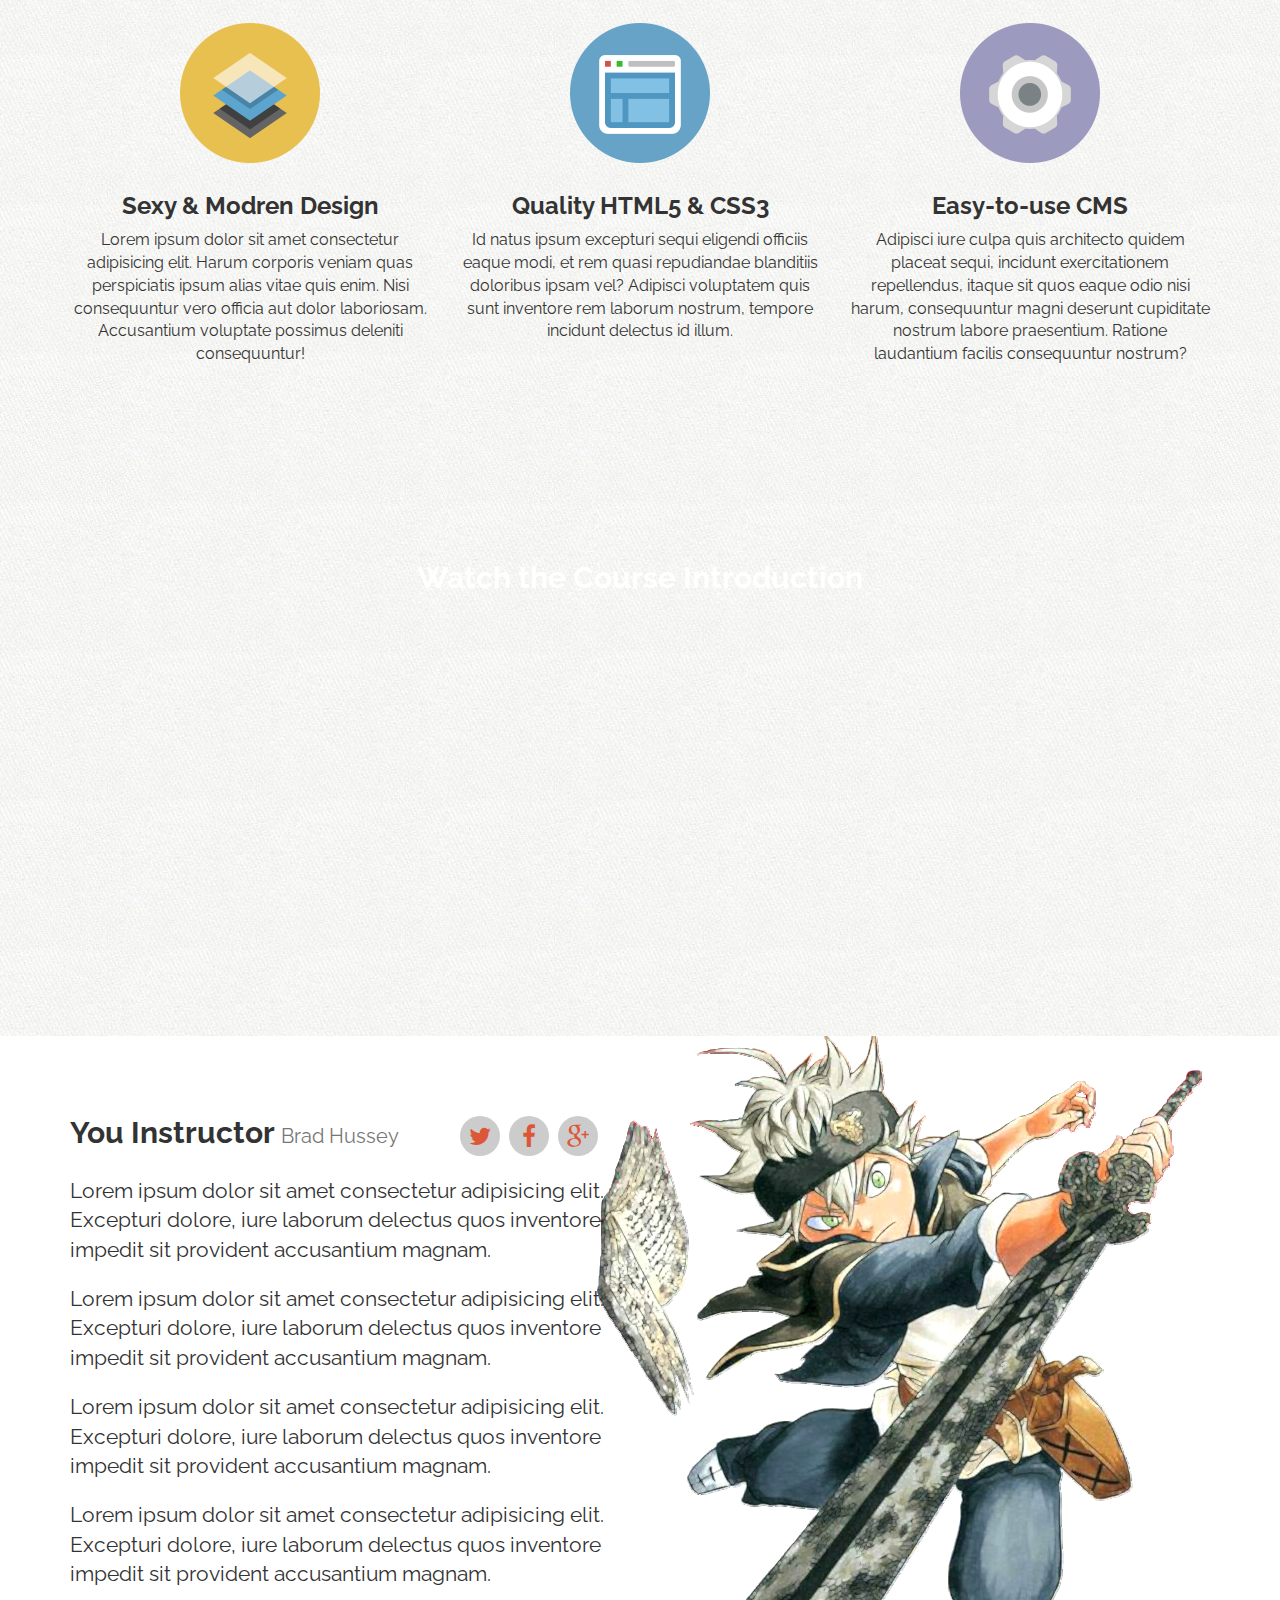
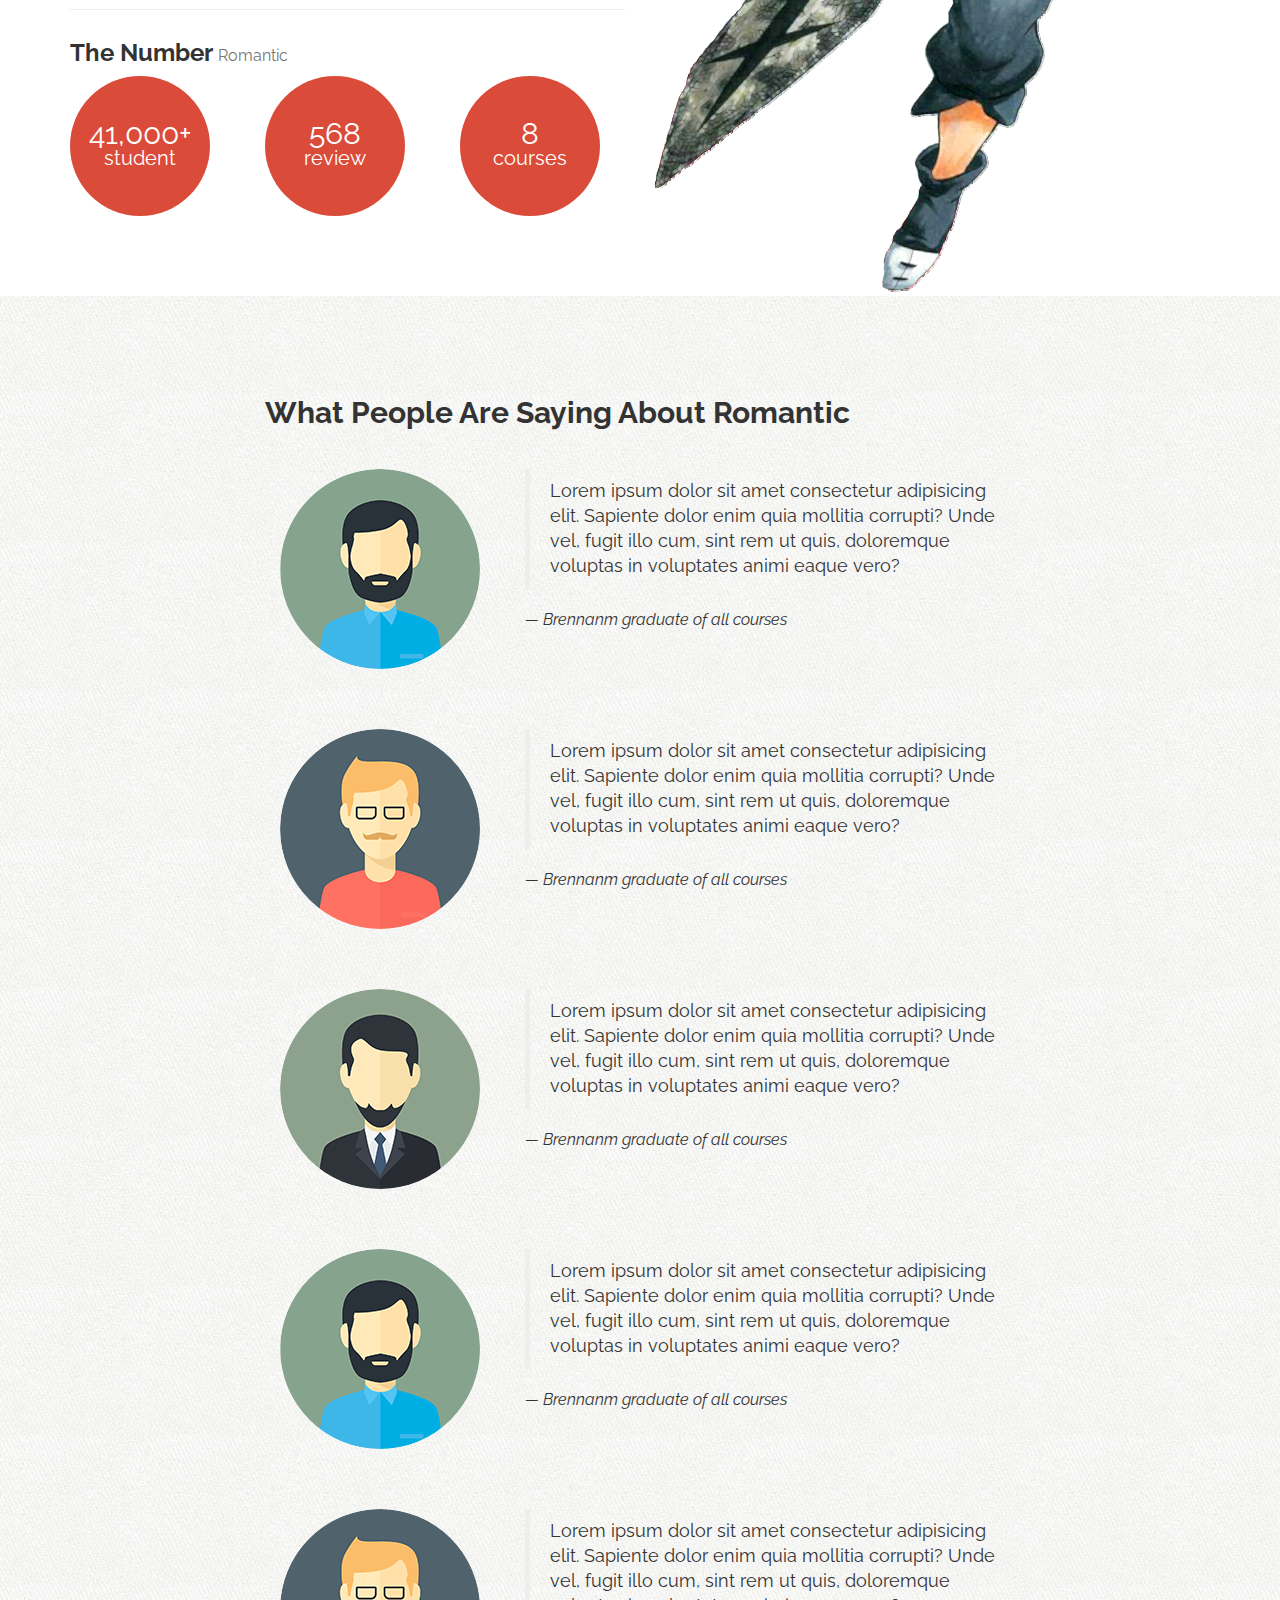
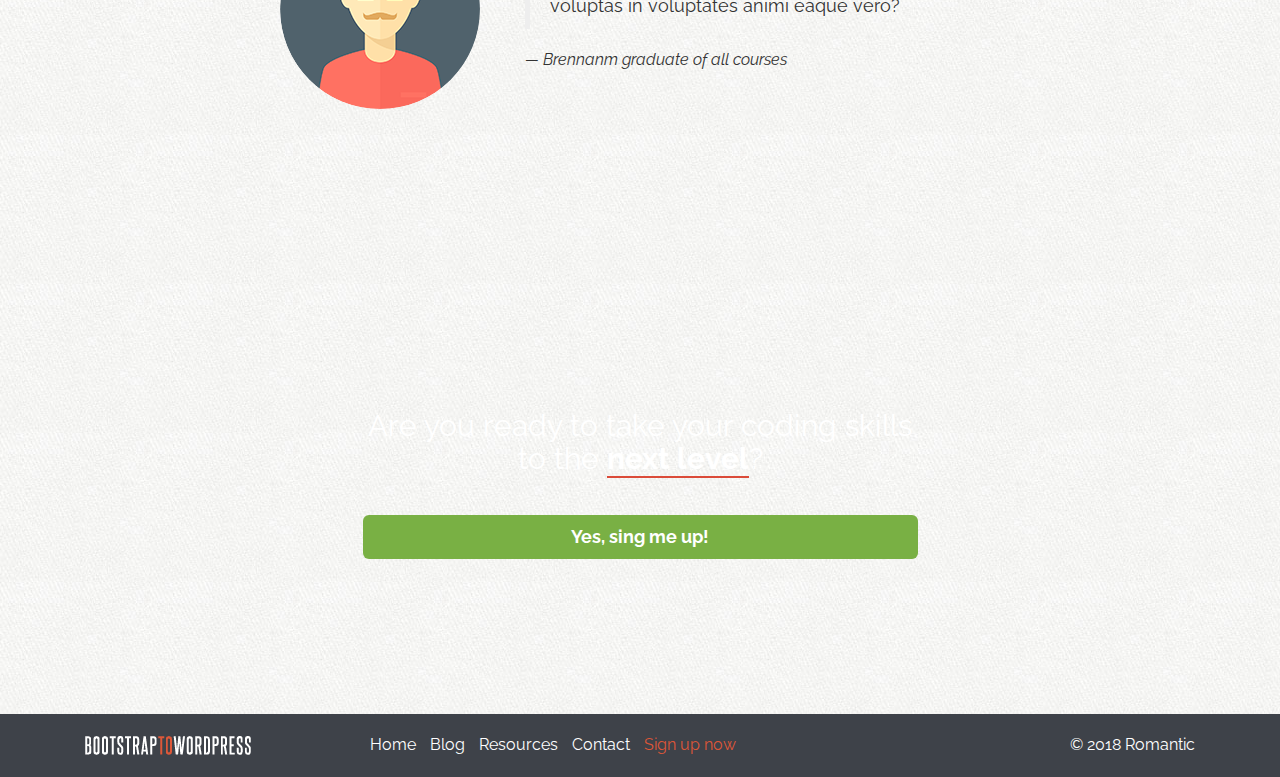
==== commit 900f0052: "34. code the blog post" ====
--- a/index.html
+++ b/index.html
@@ -56,7 +56,7 @@
            <ul class="nav navbar-nav navbar-right">
              <li class="active"><a href="index.html">Home</a></li>
              <li><a href="blog.html">Blog</a></li>
-             <li><a href="">Resources</a></li>
+             <li><a href="post.html">Post</a></li>
              <li><a href="">Contact</a></li>
            </ul>
          </div>
--- a/assets/css/custom.css
+++ b/assets/css/custom.css
@@ -10,7 +10,9 @@
   --color-dark_green: #6a9b3d;
   --color-salmon: #dd5638;
   --color-blue_gray: #3e4249;
+  --color-gray-dark: #666;
   --color-gray: #ccc;
+  --color-gray-light: #ddd;
   --color-dark: #101010;
   --color-white: #fff;
   --color-twitter_bg: #55acee;
@@ -18,6 +20,7 @@
   --color-gplus_bg: #db4b39;
   --color-oreng_red: #d95131;
 }
+
 html {
   font-size: 62.5%;
 }
@@ -214,6 +217,41 @@
   margin: 3rem 0 1rem;
 }
 
+#primary {
+  padding: 4rem 4rem 0;
+}
+
+.feature-image {
+  /* how to position center content style1 */
+  display: table;
+  /* how to position center content style2 */
+  /* position: relative; */
+  width: 100%;
+}
+
+.feature-image-default {
+  background: url('../img/stuff-feature.jpg') no-repeat;
+  background-size: cover;
+}
+
+.feature-image-default-alt {
+  background: url('../img/hipster-stuff.jpg') no-repeat;
+  background-size: cover;
+}
+
+.feature-image h1 {
+  /* how to position center content style1 */
+  display: table-cell;
+  vertical-align: middle;
+  /* how to position center content style2 */
+  /* position: absolute;
+  top: 50%;
+  left: 50%; 
+  transform: translate(-50%, -50%); */
+  text-align: center;
+  color: var(--color-white);
+}
+
 .section-header {
   text-align: center;
 }
@@ -242,7 +280,219 @@
   color: var(--color-white);
   text-align: center;
 }
-/* custom icon sprites */
+
+/* ---- SECTION PROJECT FEATURES ----- */
+#project-features {
+  text-align: center;
+}
+
+/* ----- SECTION VIDEO FEATURETTE -----*/
+#featurette {
+  background: url('../img/stuff-bg.jpg') 50% 100% repeat fixed;
+  background-size: cover;
+  text-align: center;
+  color: var(--color-white);
+}
+
+/* ----- SECTION INSTRUCTOR -----*/
+#instructor {
+  /* 90% is x-positon(90%from left) 1rem is y-position(top) */
+  background: var(--color-white) url('../img/black-cover.png') 90% -2rem no-repeat;
+}
+
+#instructor h2 {
+  margin: 0 0 2rem;
+}
+
+#instructor .num {
+  font-size: 3rem;
+  flex-wrap: bold;
+  color: var(--color-white);
+  height: 14rem;
+  width: 14rem;
+  text-align: center;
+  background: var(--color-gplus_bg);
+  border-radius: 100%;
+  -webkit-font-smoothing: antialiased;
+  text-rendering: optimizeLegibility;
+  position: relative;
+}
+
+.num-content {
+  position: absolute;
+  top: 50%;
+  left: 50%;
+  transform: translate(-50%, -50%);
+  line-height: 2.4rem;
+}
+
+#instructor .num span {
+  display: block;
+  font-size: 2rem;
+  font-weight: normal;
+}
+
+/* ----- SECTION TESTIMONIALS -----*/
+.testimonial {
+  margin-bottom: 6rem;
+}
+
+.testimonial .col-sm-4 {
+  text-align: center;
+}
+
+.testimonial img {
+  border-radius: 50%;
+}
+
+/* ----- SECTION SIGN UP ----- */
+#signup {
+  text-align: center;
+  background: url('../img/hipster-stuff.jpg') center center repeat fixed;
+  background-size: cover;
+  color: var(--color-white);
+  padding: 14rem 0;
+}
+
+#signup h2 {
+  font-weight: normal;
+}
+
+#signup h2 strong {
+  border-bottom: 2px solid var(--color-gplus_bg);
+}
+
+/* ----- SECTION FOOTER ----- */
+footer {
+  background: var(--color-blue_gray);
+  color: var(--color-white);
+  padding: 2rem 0 1rem;
+}
+
+footer p {
+  margin: 0;
+}
+
+footer a:link, footer a:visited {
+  color: var(--color-white);
+}
+
+footer a:hover {
+  color: var(--color-salmon);
+}
+
+footer li.signup-link a {
+ color: var(--color-salmon); 
+}
+
+footer li.signup-link a:hover {
+  font-weight: bold;
+}
+
+
+/* ----- BLOG ---- */
+.post, .widget{
+  position: relative;
+  border: solid 1px var(--color-gray-light);
+  background: var(--color-white);
+  margin: 0 0 4rem;
+  border-radius: .4rem;
+}
+
+.post header,
+.post .post-excerpt,
+.post .post-body {
+  padding: 2rem;
+}
+
+.post header h1,
+.post header h3 {
+  margin: 0 0 1.5rem;
+  padding: 0 0 1.5rem;
+  border-bottom: 1px solid var(--color-gray-light);
+}
+
+.post header h1 {
+  font-size: 2.4rem;
+}
+
+.post-image {
+  height: auto;
+}
+
+.post-detail {
+  font-size: 1.2rem;
+  width: 90%;
+  padding: 0 0 1rem 0;
+}
+
+.post-detail i.fa {
+  padding-left: 1rem;
+}
+
+.post-detail i.fa:first-child {
+  padding: 0;
+}
+
+.post-comments-badge {
+  height: 7rem;
+  width: 7rem;
+  position: absolute;
+  top: 2.5rem;
+  right: 2rem;
+  border: none;
+  border-radius: 100%;
+  background: var(--color-oreng_red);
+  text-align: center;
+  display: table;
+}
+
+.post-comments-badge a {
+  display: table-cell;
+  vertical-align: middle;
+  color: var(--color-white);
+  font-size: 1.8rem;
+  line-height: 2rem;
+}
+
+.post-comments-badge i.fa {
+  display: block;
+  font-size: 1.5rem;
+  padding: 0;
+  margin-bottom: .4rem;
+}
+
+.post-comments-badge:hover {
+  background-color: var(--color-gplus_bg);
+}
+
+/* widget */
+.widget {
+  padding: 2rem;
+}
+
+.widget h4 {
+  margin: 0 0 1rem;
+  padding: 0 0 1rem;
+  border-bottom: 1px solid var(--color-gray-light);
+}
+
+.widget ul {
+  list-style: none;
+  margin: 0;
+  padding: 0;
+}
+
+.widget ul li {
+  margin: 0 0 .5rem;
+}
+
+.widget ul li:hover {
+  position: relative;
+  left: 1px;
+}
+
+/* CUSTOM ICON SPRITES */
 i.ci {
   display: inline-block;
   height: 4rem;
@@ -257,116 +507,28 @@
 .ci.ci-instructor  { background-position: -16rem 0; }
 .ci.ci-device    { background-position: -20rem 0; }
 
-/* ---- SECTION PROJECT FEATURES ----- */
-#project-features {
-  text-align: center;
-}
-
-/* ----- SECTION VIDEO FEATURETTE -----*/
-#featurette {
-  background: url('../img/stuff-bg.jpg') 50% 100% repeat fixed;
-  background-size: cover;
-  text-align: center;
-  color: var(--color-white);
-}
-
-/* ----- SECTION INSTRUCTOR -----*/
-#instructor {
-  /* 90% is x-positon(90%from left) 1rem is y-position(top) */
-  background: var(--color-white) url('../img/black-cover.png') 90% -2rem no-repeat;
-}
-
-#instructor h2 {
-  margin: 0 0 2rem;
-}
-
-#instructor .num {
-  font-size: 3rem;
-  flex-wrap: bold;
-  color: var(--color-white);
-  height: 14rem;
-  width: 14rem;
-  text-align: center;
-  background: var(--color-gplus_bg);
-  border-radius: 100%;
-  -webkit-font-smoothing: antialiased;
-  text-rendering: optimizeLegibility;
-  position: relative;
-}
-
-.num-content {
-  position: absolute;
-  top: 50%;
-  left: 50%;
-  transform: translate(-50%, -50%);
-  line-height: 2.4rem;
-}
-
-#instructor .num span {
+/* ----- FORMS ----- */
+label {
   display: block;
-  font-size: 2rem;
-  font-weight: normal;
-}
-
-/* ----- SECTION TESTIMONIALS -----*/
-.testimonial {
-  margin-bottom: 6rem;
-}
-
-.testimonial .col-sm-4 {
-  text-align: center;
-}
-
-.testimonial img {
-  border-radius: 50%;
-}
-
-/* ----- SECTION SIGN UP ----- */
-#signup {
-  text-align: center;
-  background: url('../img/hipster-stuff.jpg') center center repeat fixed;
-  background-size: cover;
-  color: var(--color-white);
-  padding: 14rem 0;
-}
-
-#signup h2 {
-  font-weight: normal;
-}
-
-#signup h2 strong {
-  border-bottom: 2px solid var(--color-gplus_bg);
-}
-
-/* ----- SECTION FOOTER ----- */
-footer {
-  background: var(--color-blue_gray);
-  color: var(--color-white);
-  padding: 2rem 0 1rem;
-}
-
-footer p {
-  margin: 0;
-}
-
-footer a:link, footer a:visited {
-  color: var(--color-white);
-}
-
-footer a:hover {
-  color: var(--color-salmon);
-}
-
-footer li.signup-link a {
- color: var(--color-salmon); 
-}
-
-footer li.signup-link a:hover {
   font-weight: bold;
 }
 
+input[type="text"],
+input[type="email"],
+input[type="url"],
+input[type="password"],
+input[type="search"],
+textarea {
+  color: var(--color-gray-dark);
+  border: 1px solid var(--color-gray);
+  border-radius: 3px;
+  display: block;
+  box-sizing: border-box;
+  width: 100%;
+  padding: .5rem;
+}
+
 /* ----- MEDIA QUERIES ----- */
-
 /* small than 991px */
 @media screen and (max-width: 991px) {
   /* SECTION INSTRUCTOR */
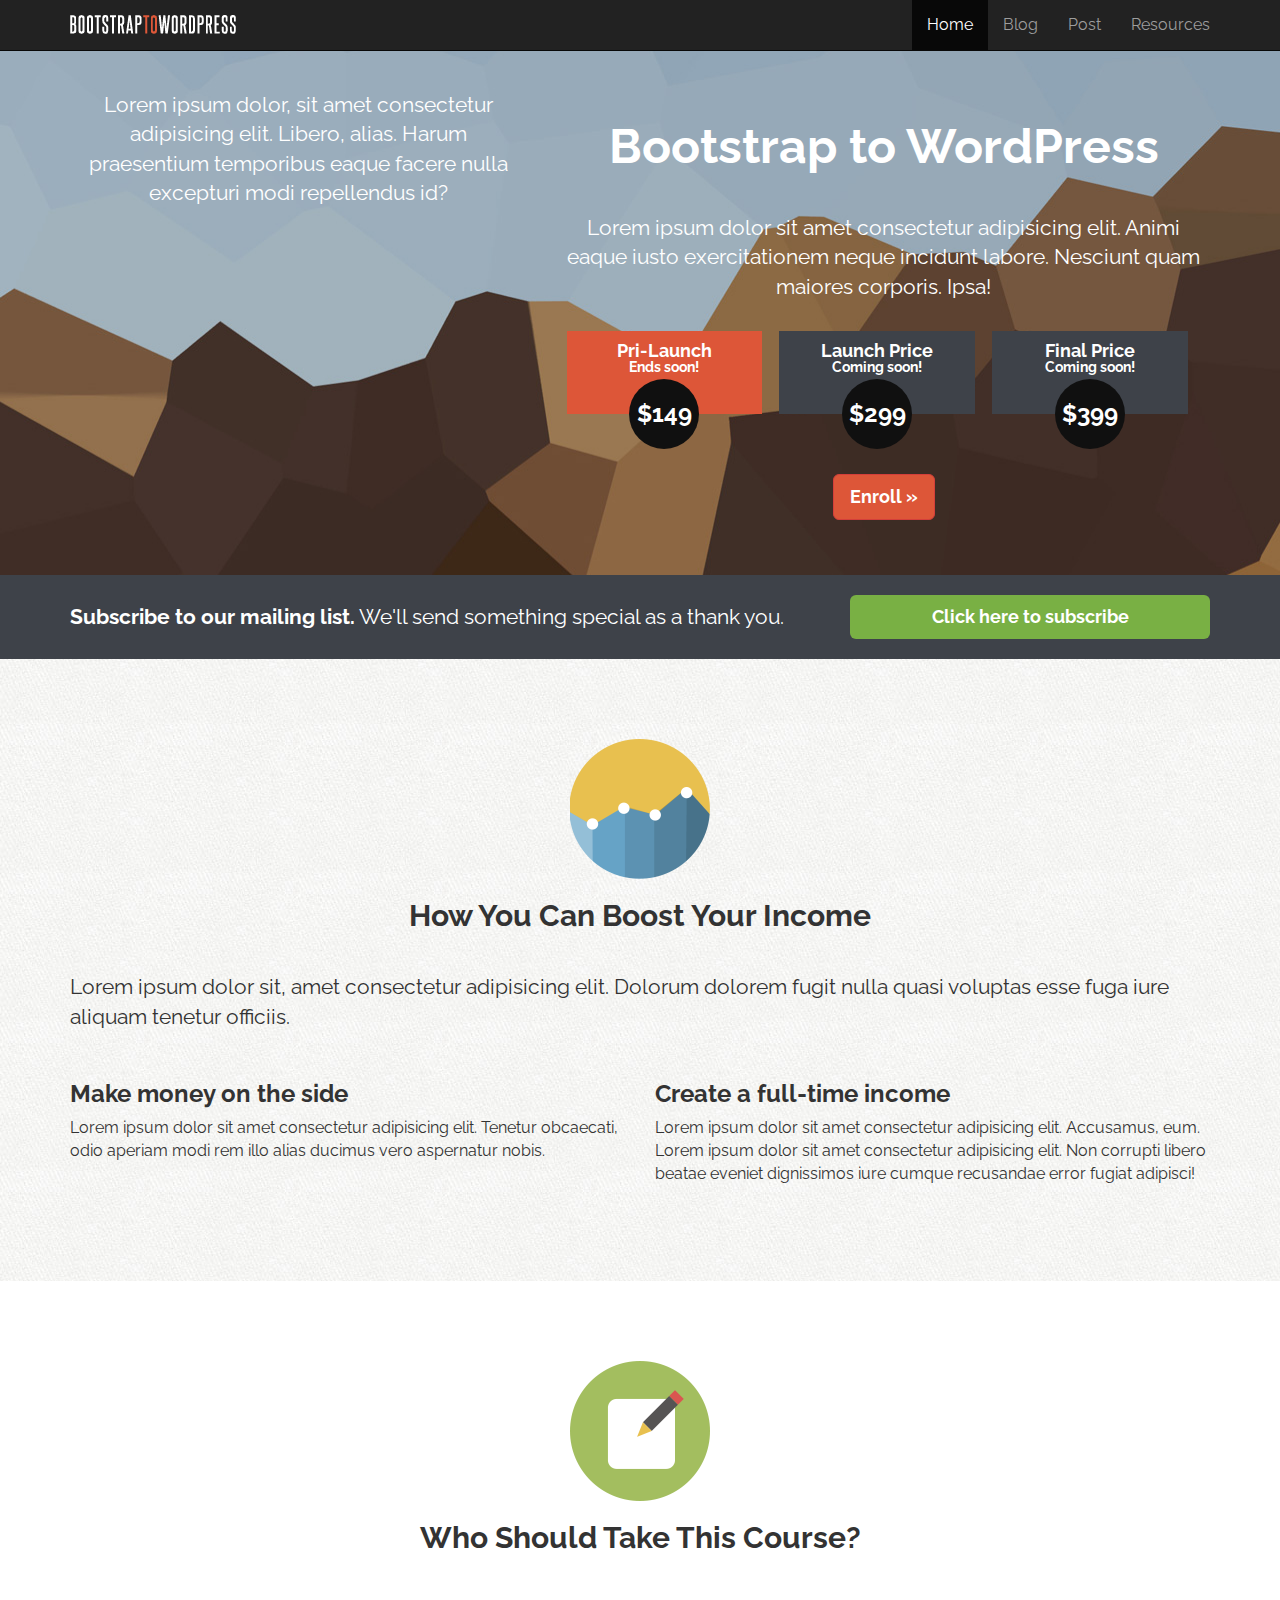
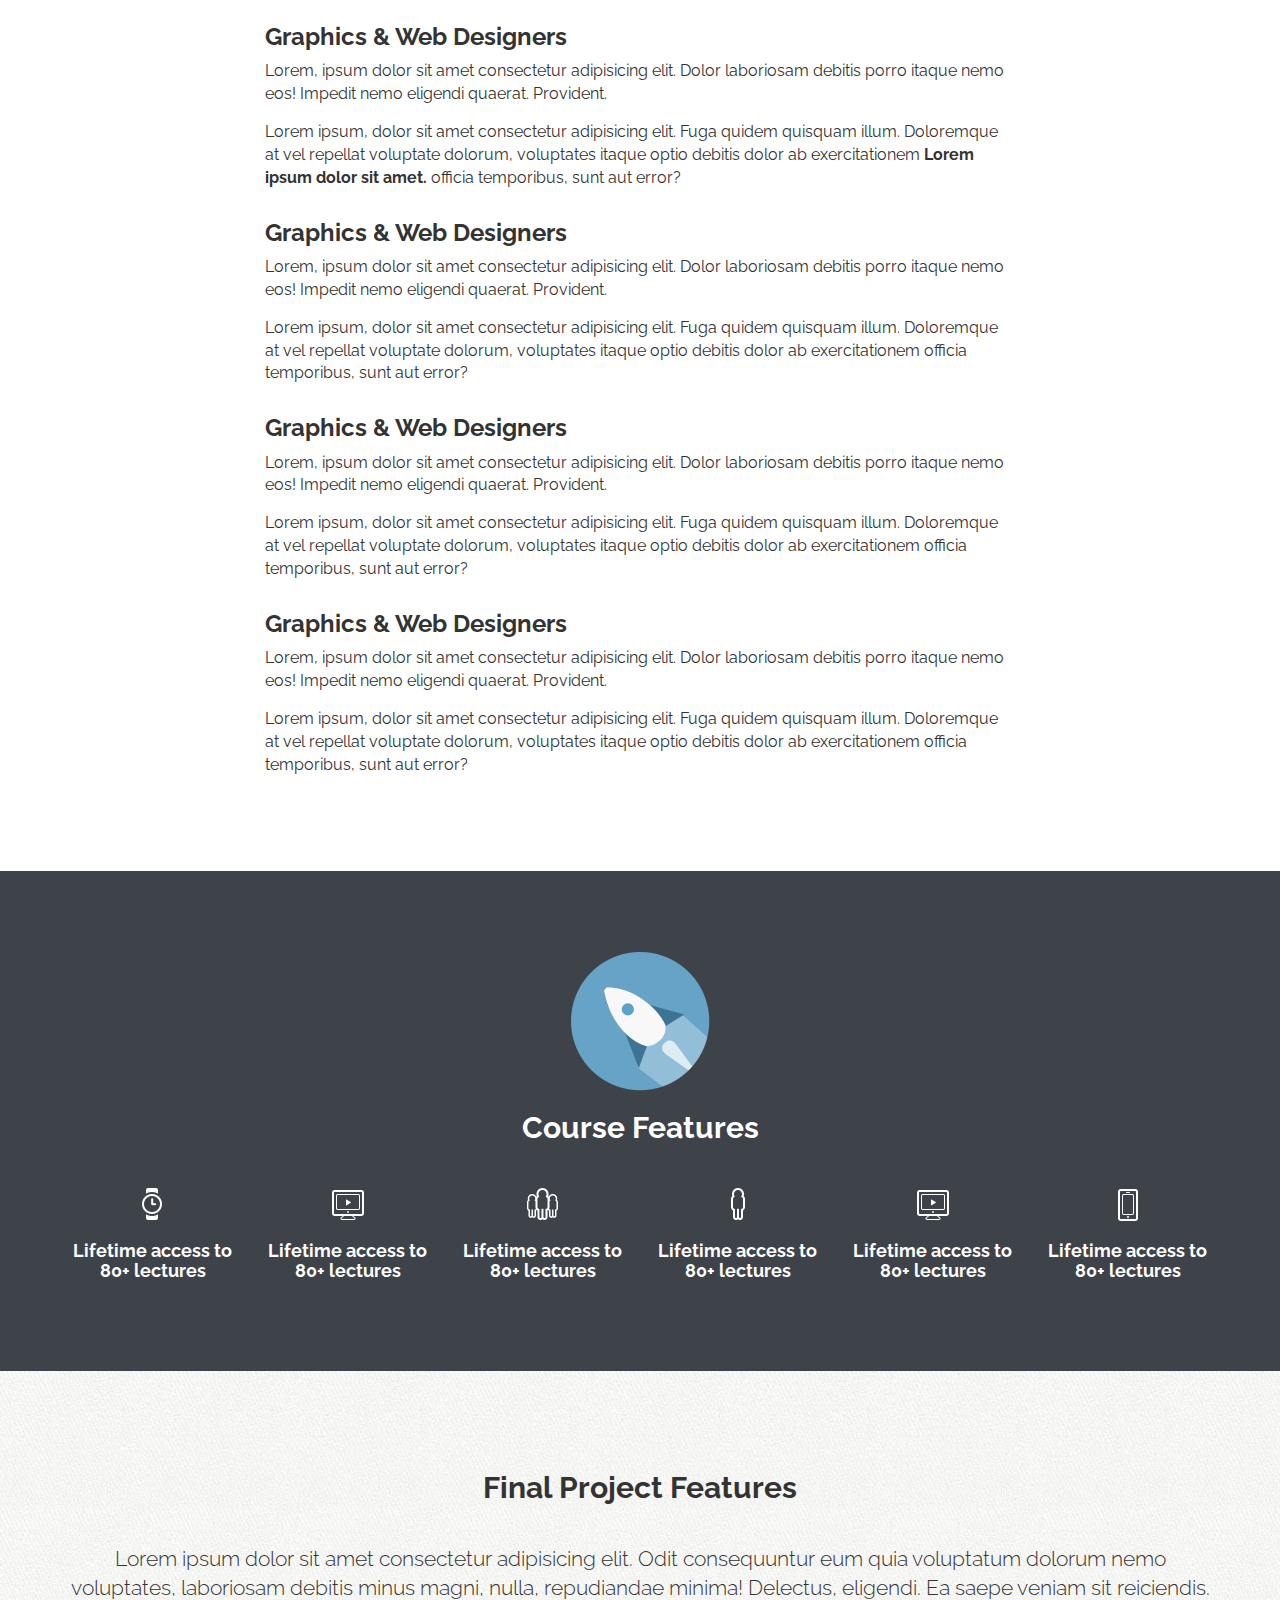
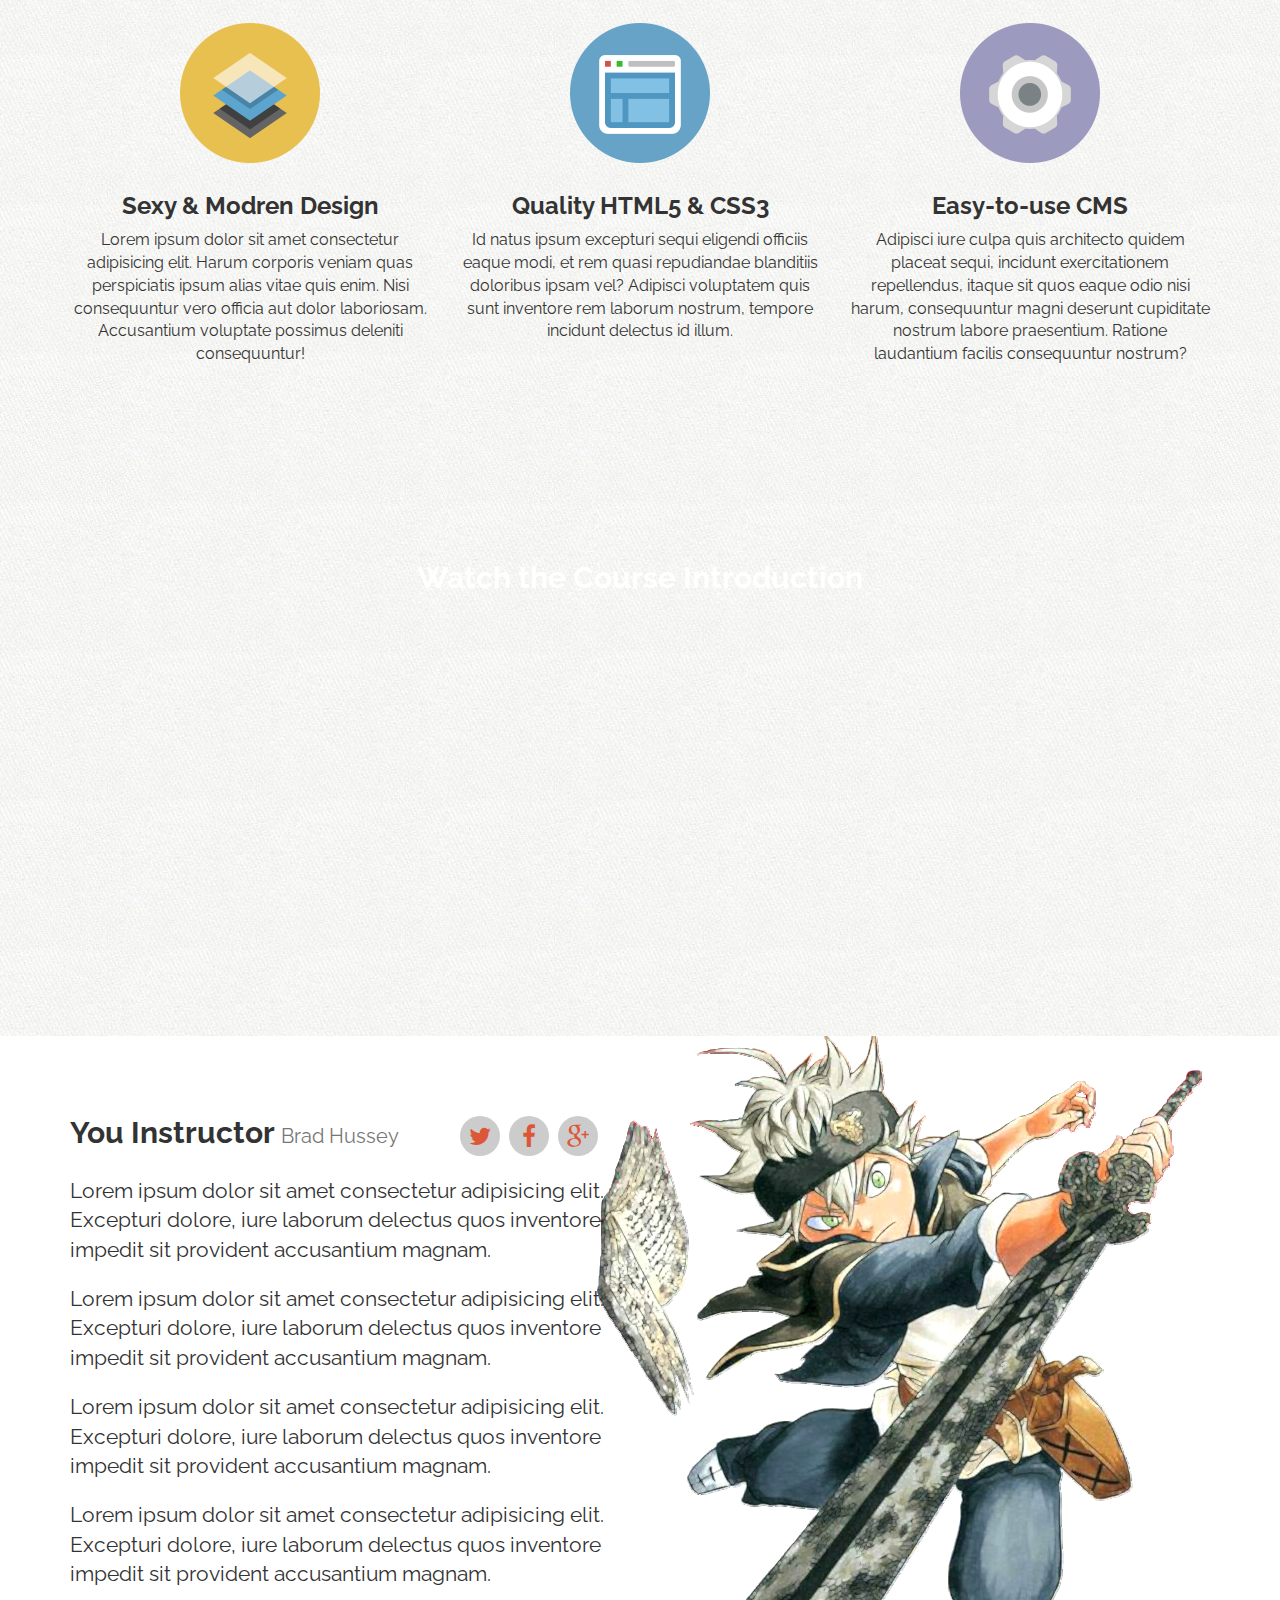
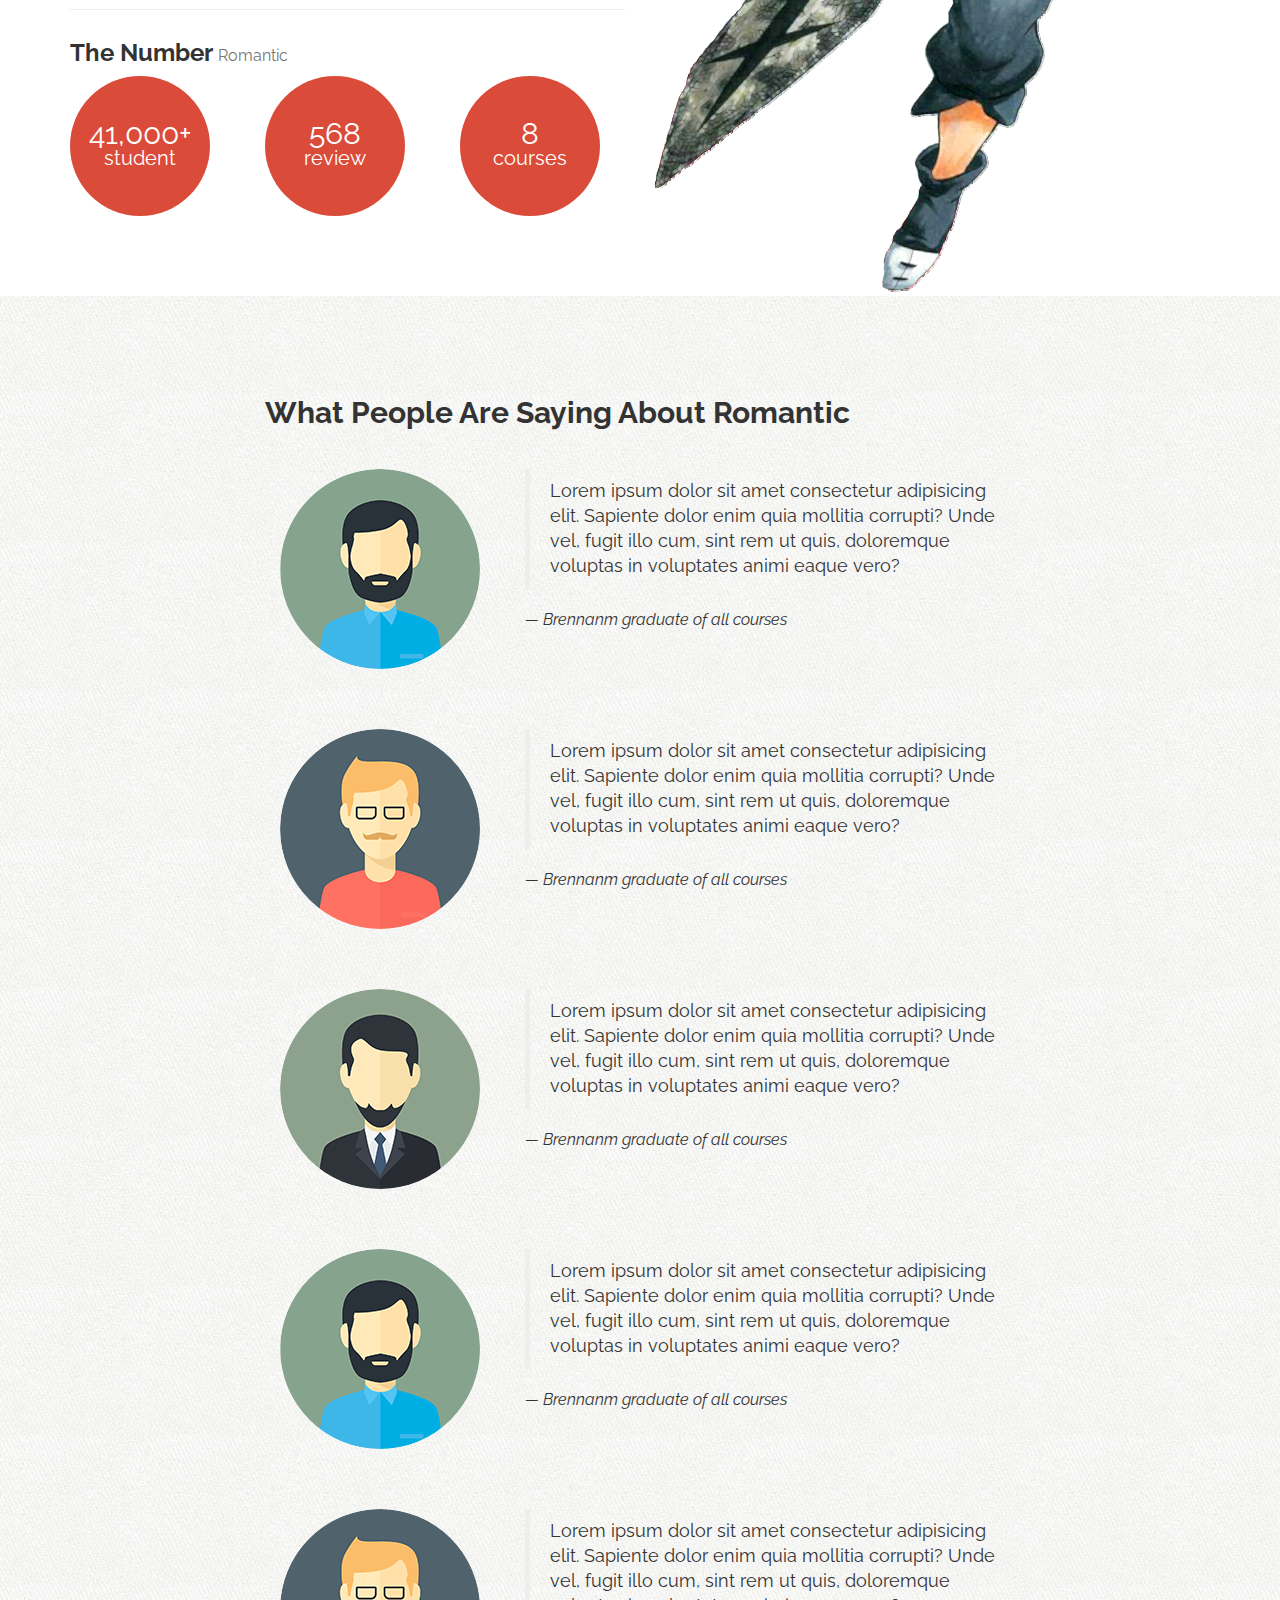
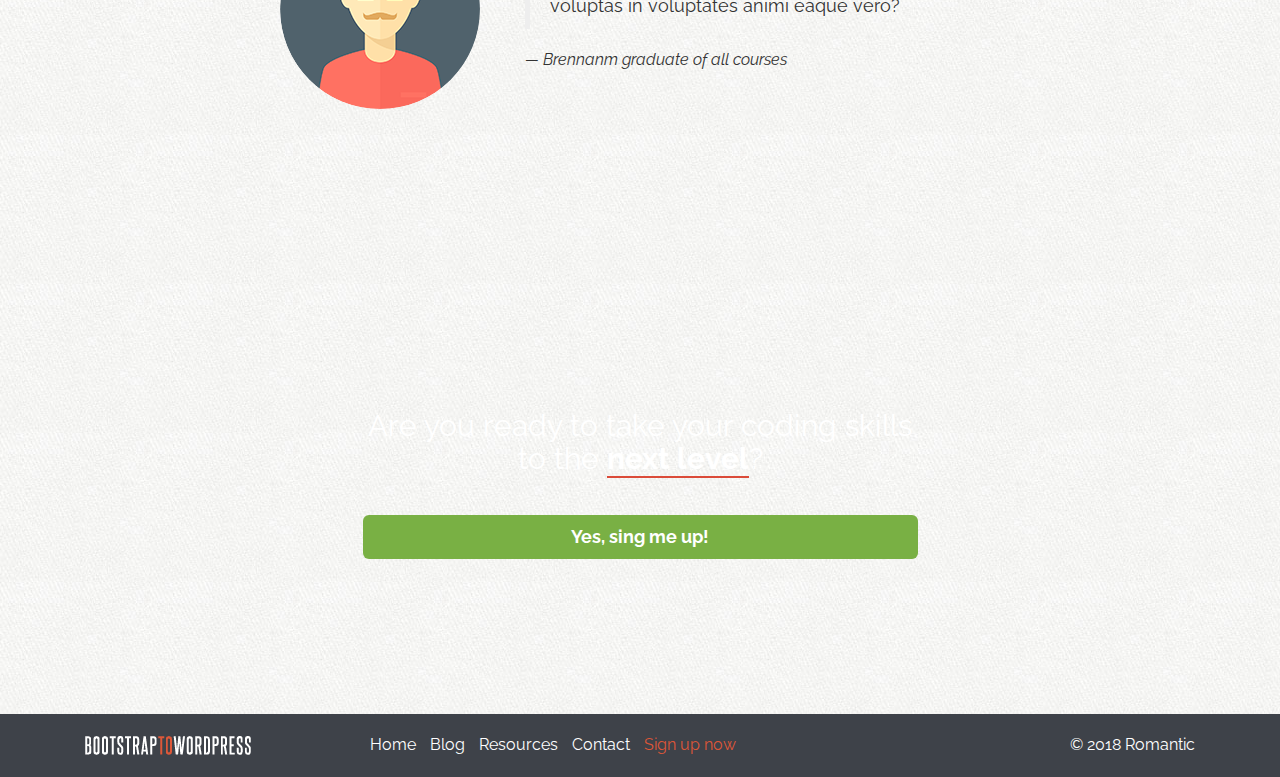
==== commit 6c9201e7: "3 columns layout resources use % instand of col-sm-" ====
--- a/index.html
+++ b/index.html
@@ -57,7 +57,7 @@
              <li class="active"><a href="index.html">Home</a></li>
              <li><a href="blog.html">Blog</a></li>
              <li><a href="post.html">Post</a></li>
-             <li><a href="">Contact</a></li>
+             <li><a href="resources.html">Resources</a></li>
            </ul>
          </div>
 
--- a/assets/css/custom.css
+++ b/assets/css/custom.css
@@ -209,6 +209,10 @@
   padding: 8rem 0;
 }
 
+section.main-content {
+  padding: 4rem 0;
+}
+
 section h2 {
   margin: 2rem 0 4rem;
 }
@@ -391,7 +395,9 @@
 
 
 /* ----- BLOG ---- */
-.post, .widget{
+.post, 
+.widget,
+#comments {
   position: relative;
   border: solid 1px var(--color-gray-light);
   background: var(--color-white);
@@ -401,7 +407,8 @@
 
 .post header,
 .post .post-excerpt,
-.post .post-body {
+.post .post-body,
+#comments .comments-wrap {
   padding: 2rem;
 }
 
@@ -490,6 +497,53 @@
 .widget ul li:hover {
   position: relative;
   left: 1px;
+}
+
+/* ----- POST COMMENTS ----- */
+#comments h3 {
+  text-align: center;
+}
+
+#comments h4 {
+  font-size: 1.3rem;
+}
+
+#comments ol {
+  list-style: none;
+  padding: 0;
+  margin: 0;
+}
+
+#comments ol li {
+  background: rgba(0, 0, 0, .02);
+  padding: 1rem 2rem;
+  margin: 1rem 0;
+  border-radius: .4rem;
+  border: 1px solid rgba(0, 0, 0, .03);
+}
+
+#comments ol li ol.children {
+  padding: 0;
+  list-style: none;
+  font-size: 1rem;
+}
+
+#leave-comment {
+  margin: 4rem 0 0;
+  padding: 2rem 0 0;
+  border-top: 1px solid var(--color-gray-light); 
+}
+
+/* ----- RESOURCE ----- */
+.resource {
+  width: 31.33333333%;
+  float: left;
+  margin: 0 3% 4rem 0;
+}
+
+ /* remove margin-right every 3 element */
+.resource:nth-child(3n) {
+  margin-right: 0;
 }
 
 /* CUSTOM ICON SPRITES */
@@ -554,6 +608,13 @@
   #featurette iframe {
     height: 24rem !important;
   }
+
+  /* RESOURCE PAGE */
+  .resource {
+    width: 48%;
+    margin-right: 2%;
+    min-height: 80rem;
+  }
 }
 
 /* small than 568px */
@@ -569,4 +630,11 @@
     font-size: 1.6rem;
   }
 
+    /* RESOURCE PAGE */
+    .resource {
+      width: 100%;
+      margin-right: 0;
+      min-height: 0;
+    }
+
 }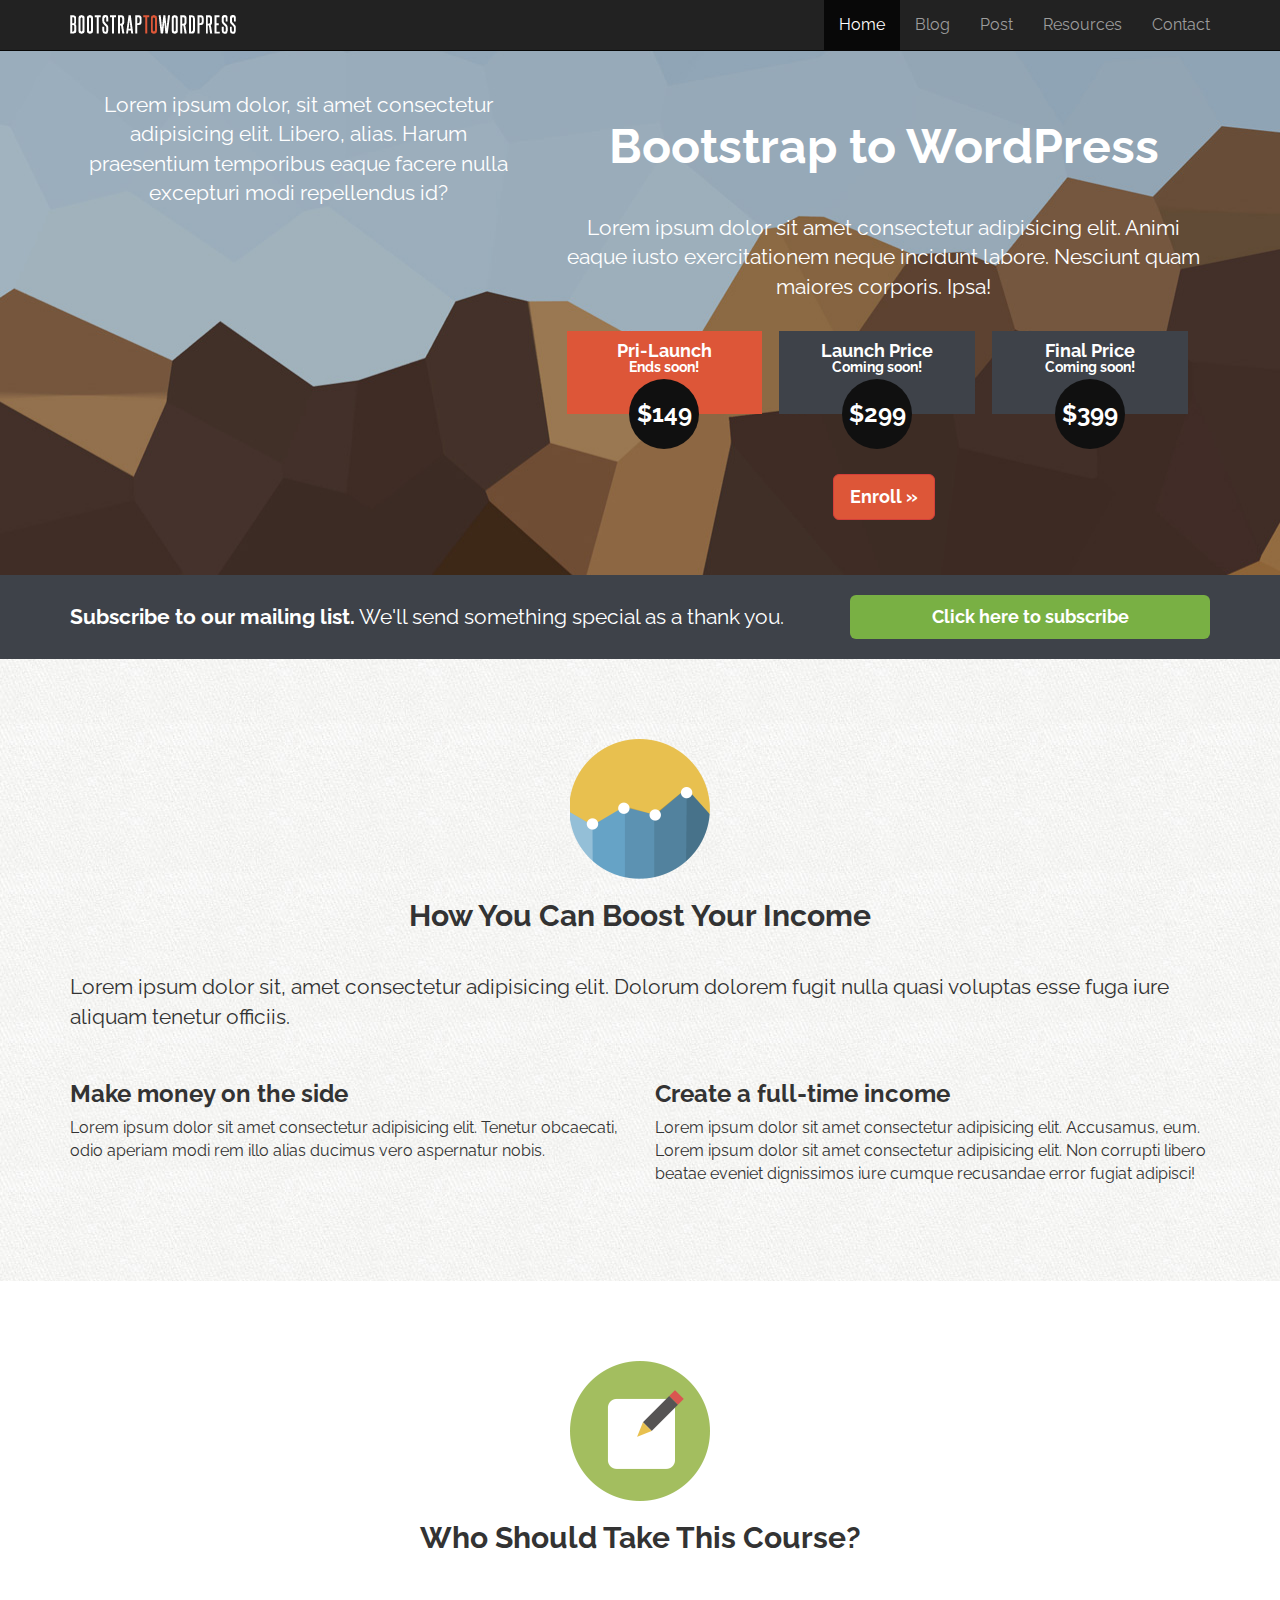
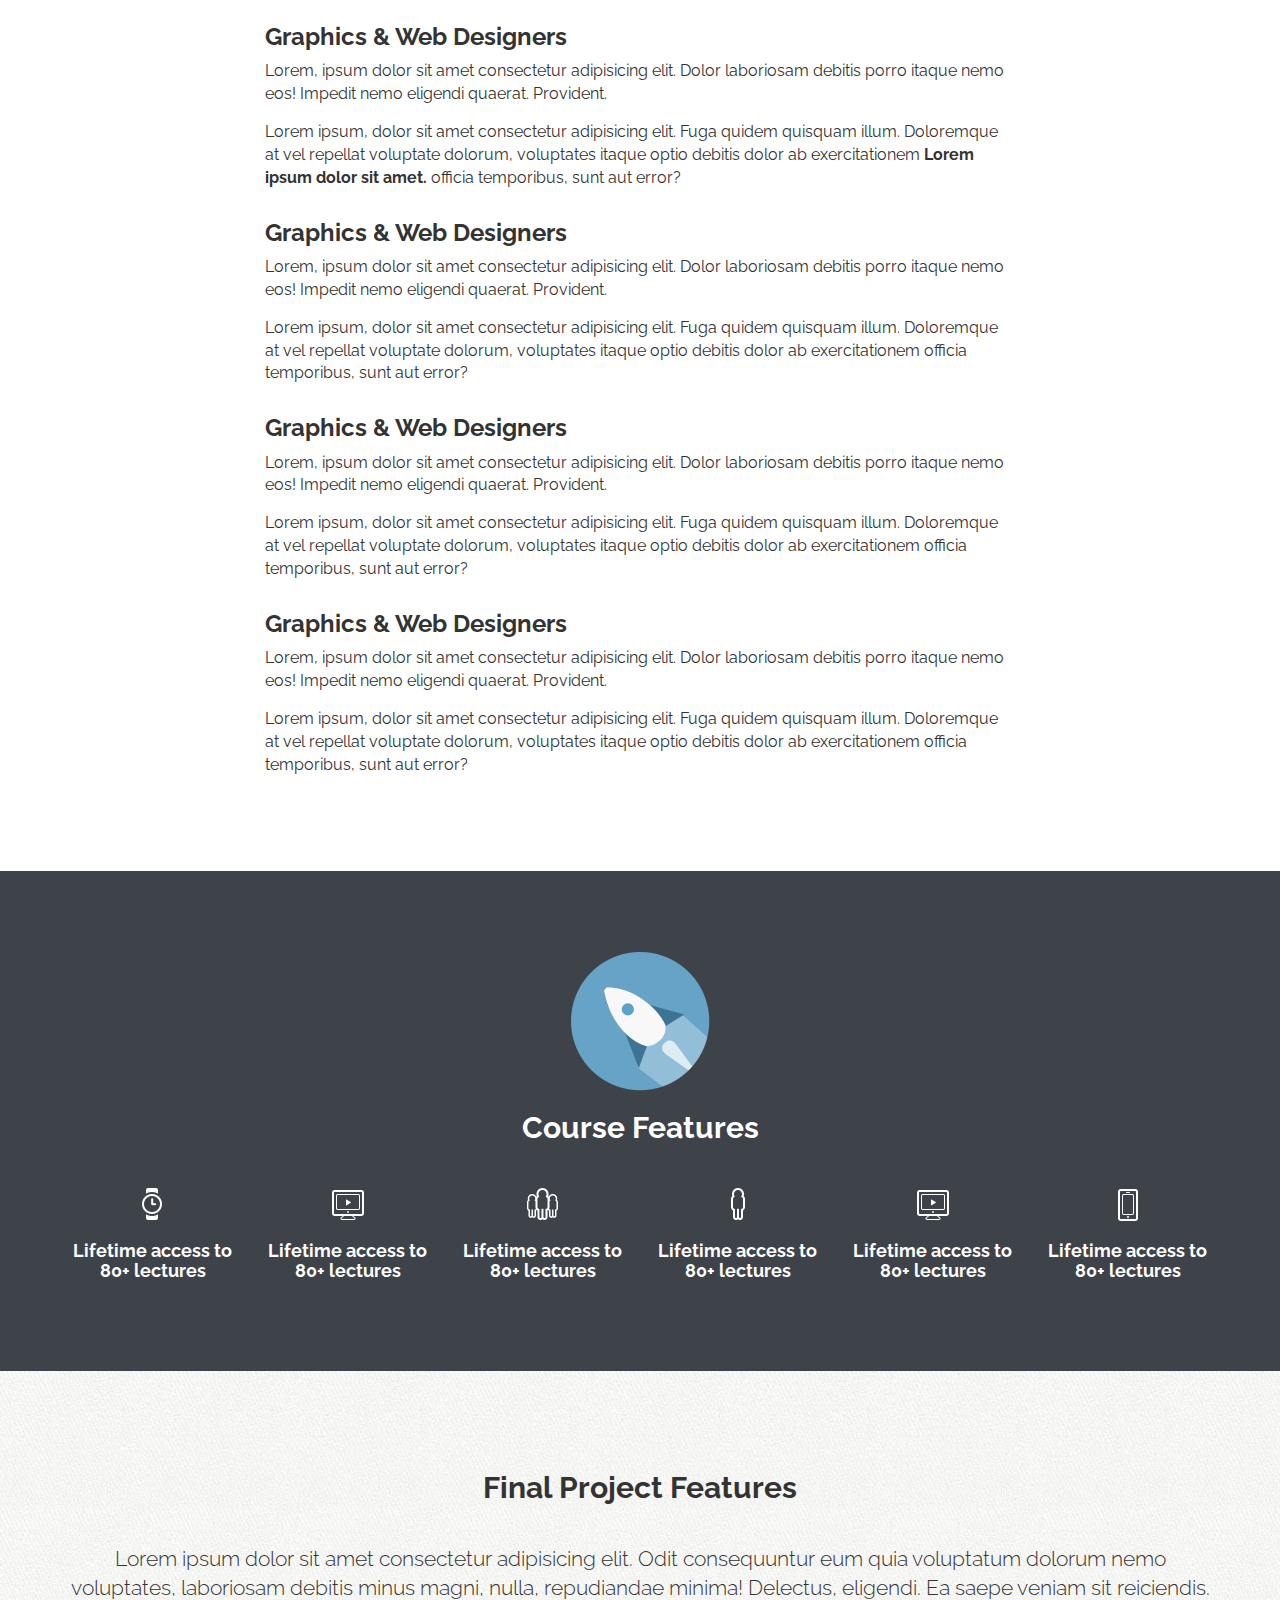
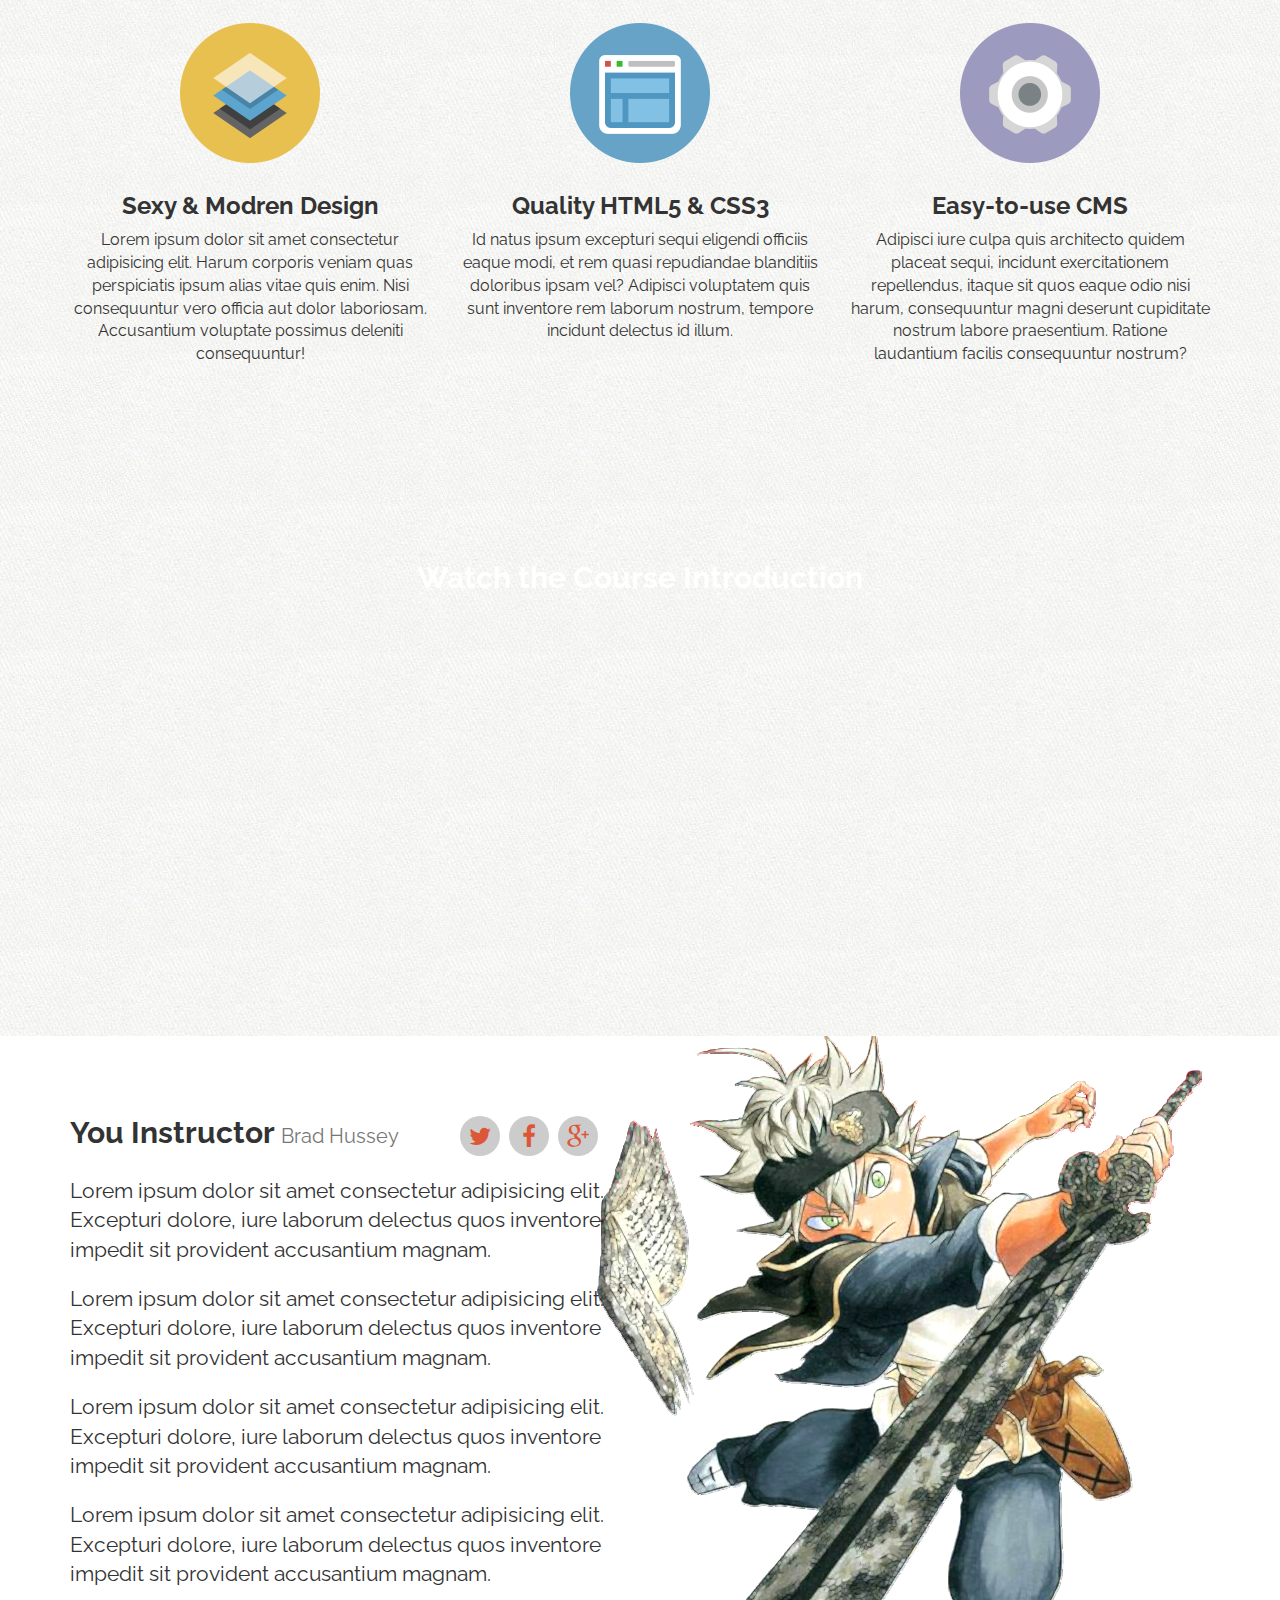
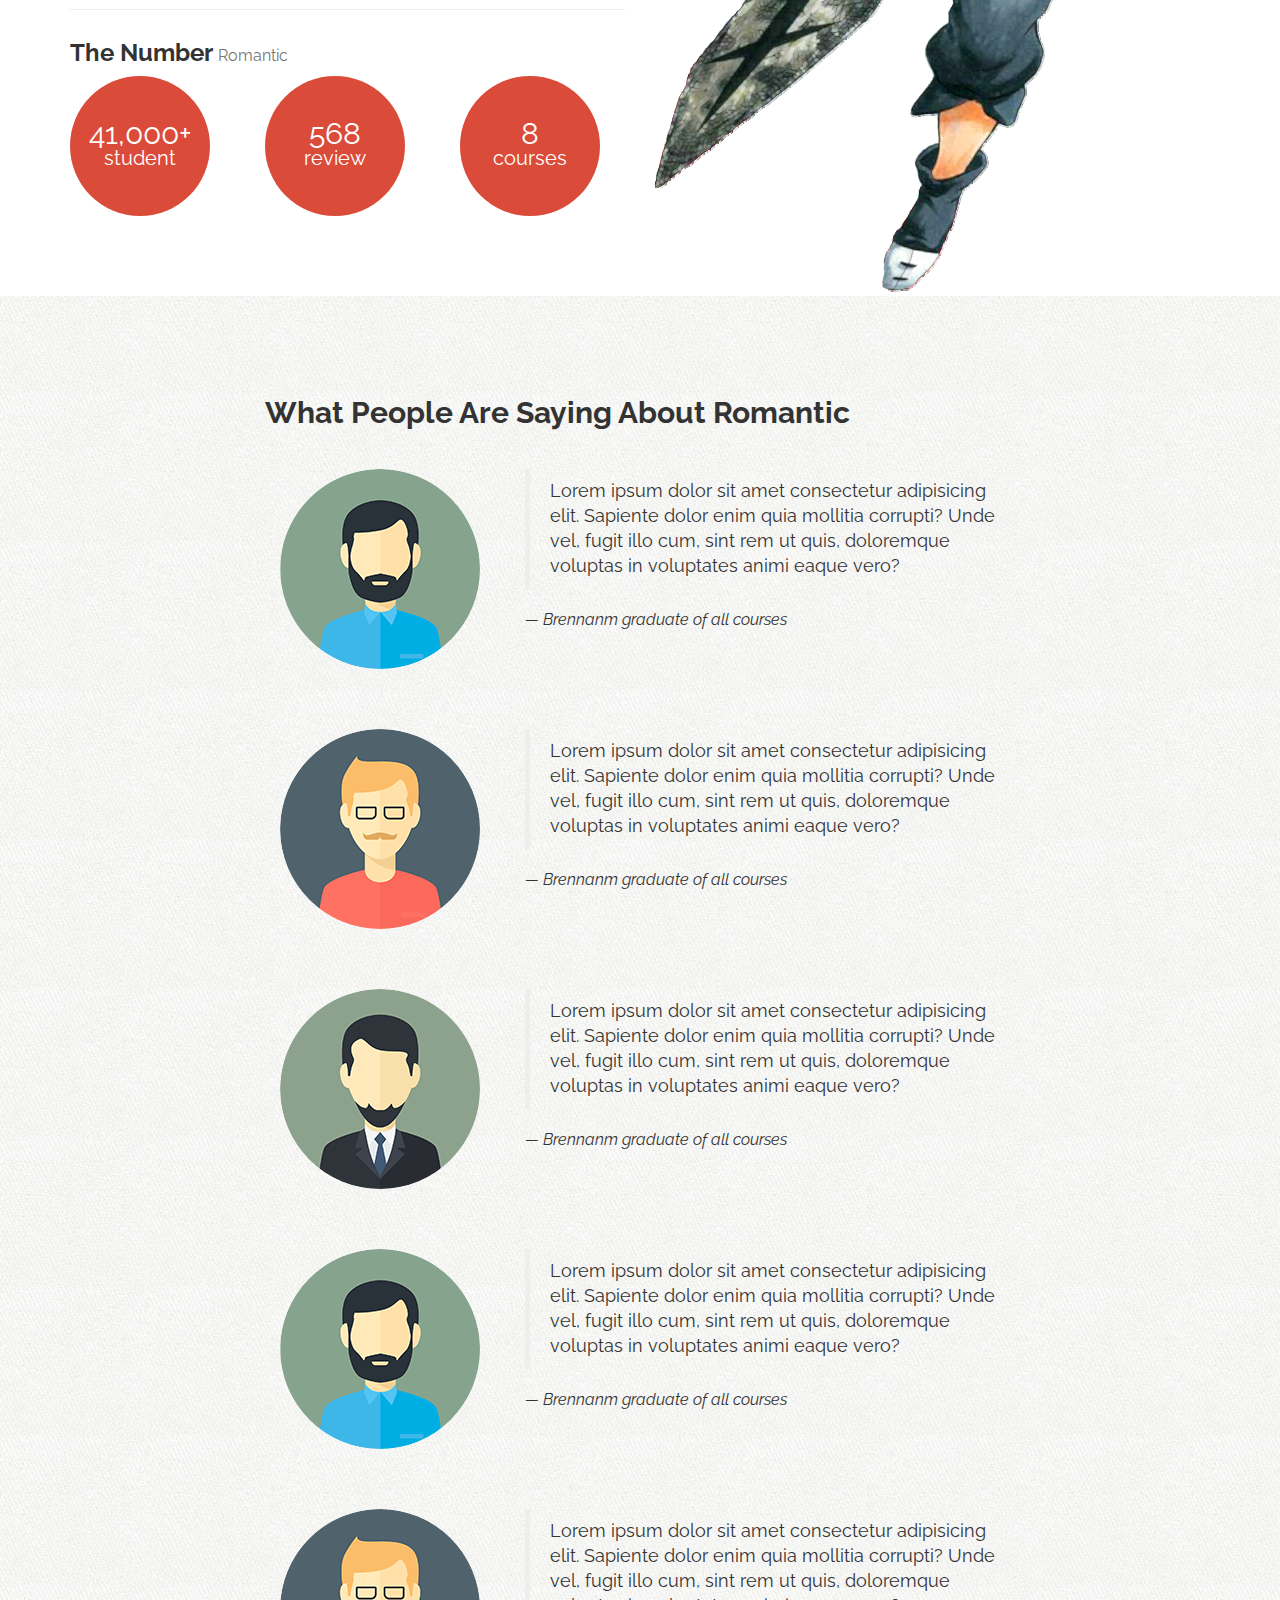
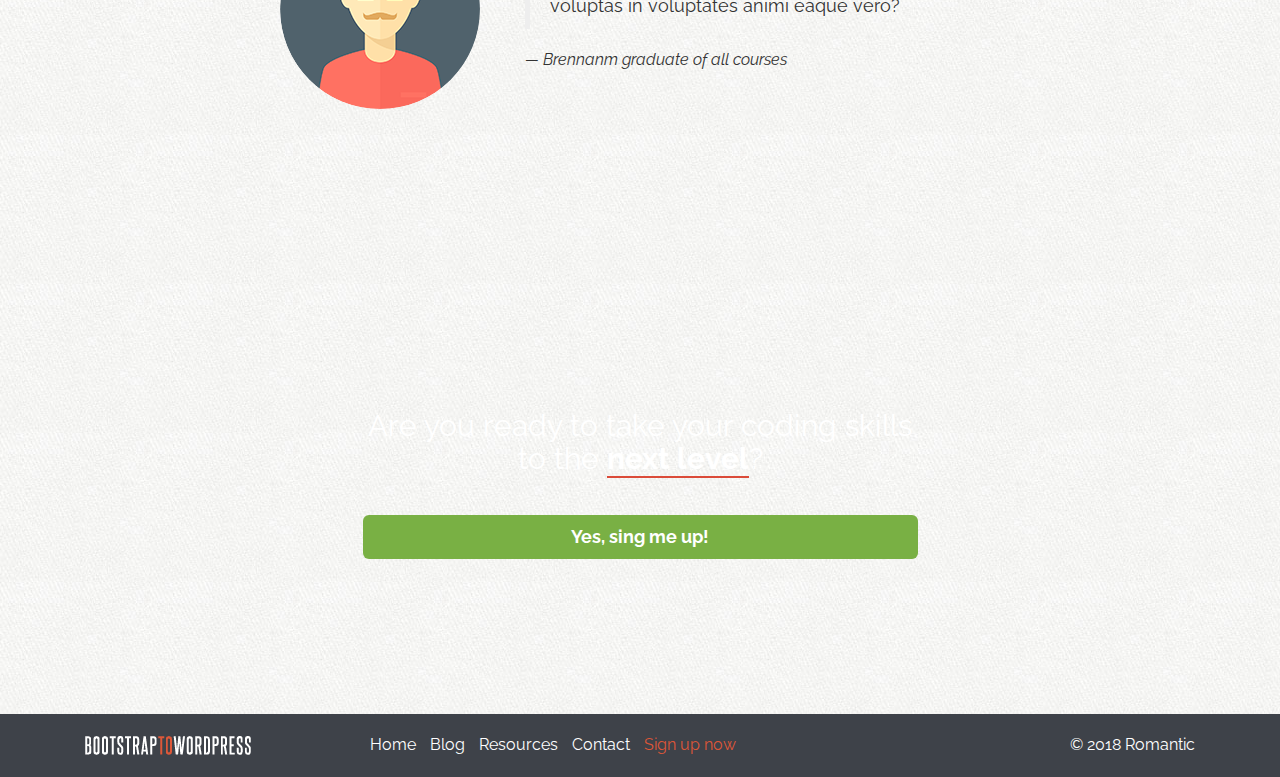
==== commit eec68bea: "contact form" ====
--- a/index.html
+++ b/index.html
@@ -58,6 +58,7 @@
              <li><a href="blog.html">Blog</a></li>
              <li><a href="post.html">Post</a></li>
              <li><a href="resources.html">Resources</a></li>
+             <li><a href="contact.html">Contact</a></li>
            </ul>
          </div>
 
--- a/assets/css/custom.css
+++ b/assets/css/custom.css
@@ -582,6 +582,34 @@
   padding: .5rem;
 }
 
+input[type="submit"],
+button[type="submit"] {
+  background: var(--color-gray);
+  display: inline-block;
+  margin-bottom: 0;
+  font-size: 1.8rem;
+  font-weight: bold;
+  line-height: 1.33;
+  text-align: center;
+  white-space: nowrap;
+  vertical-align: middle;
+  cursor: pointer;
+  user-select: none;
+  -webkit-user-select: none;
+  -moz-user-select: none;
+  -ms-user-select: none;
+  background-image: none;
+  border: none;
+  border-radius: .6rem;
+}
+
+input[type="submit"]:hover,
+button[type="submit"]:hover {
+  outline: none;
+  border: none;
+  background: var(--color-gray-dark);
+}
+
 /* ----- MEDIA QUERIES ----- */
 /* small than 991px */
 @media screen and (max-width: 991px) {
